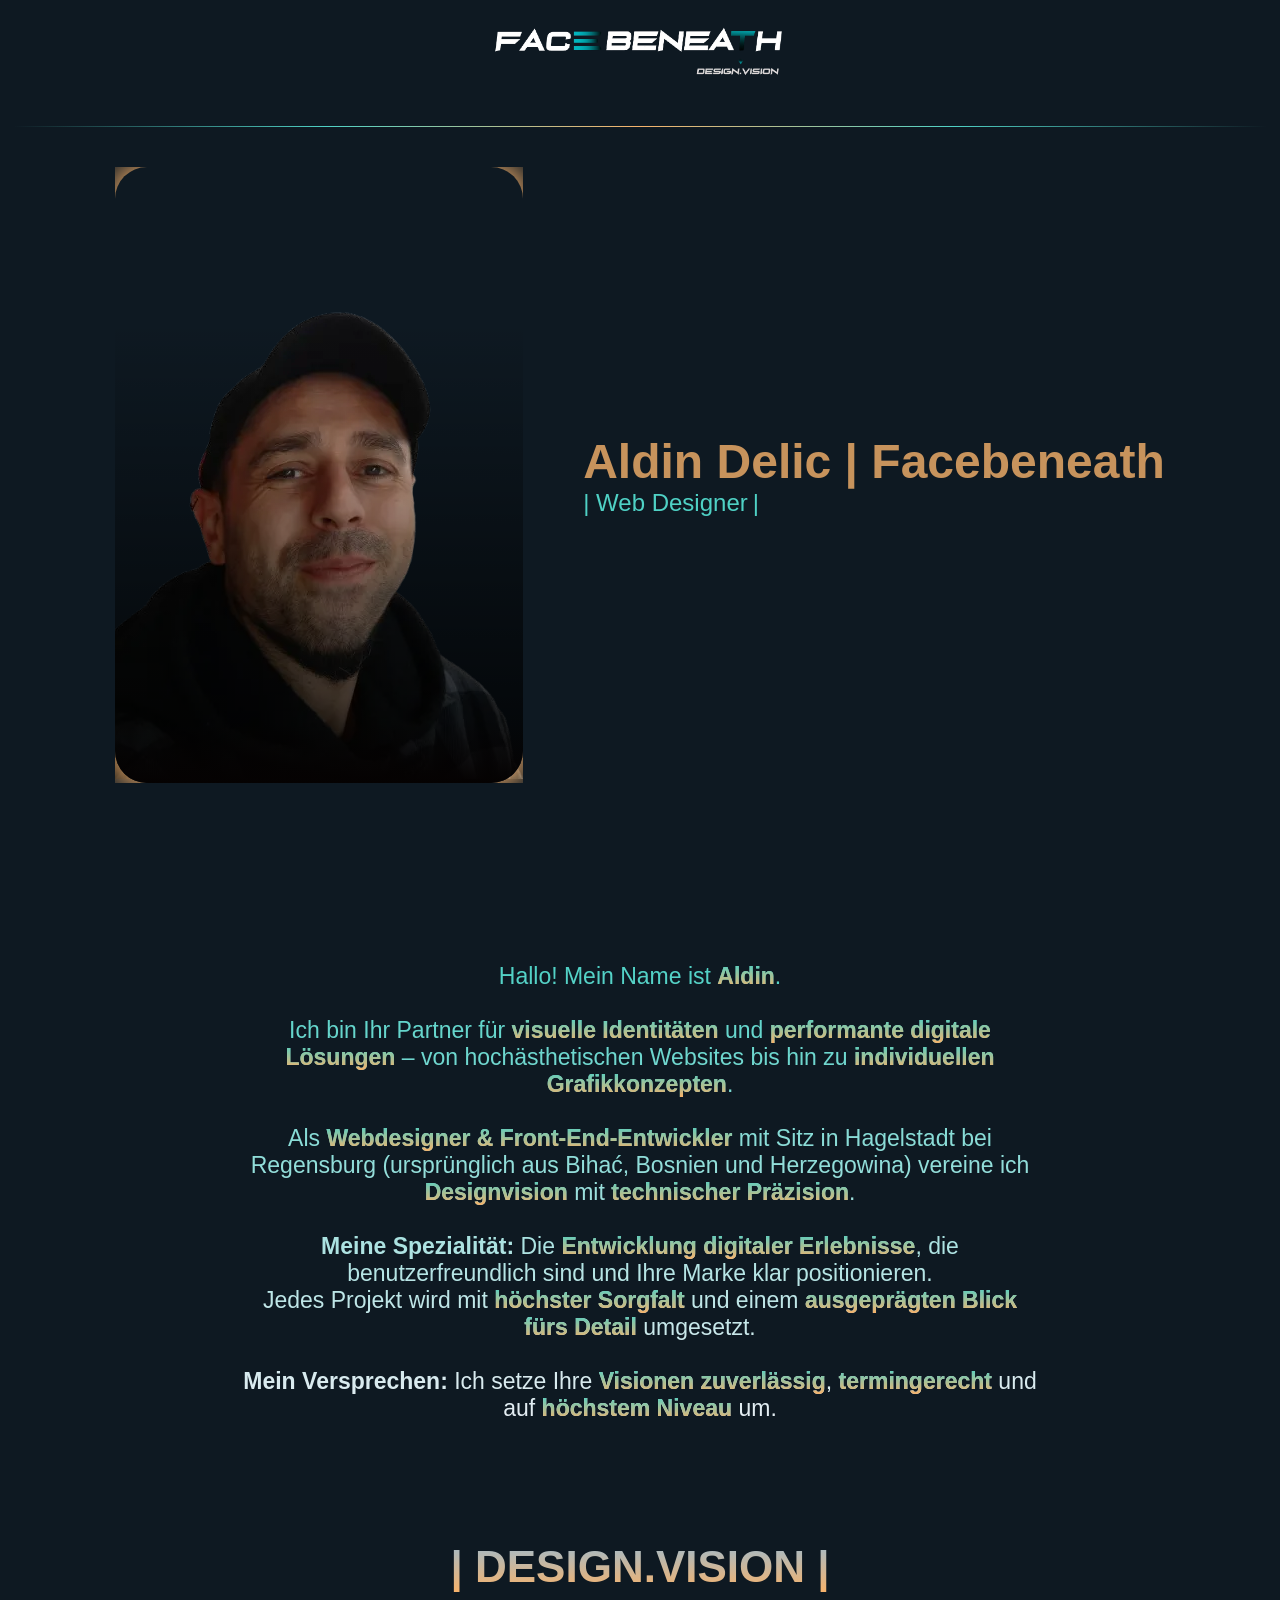
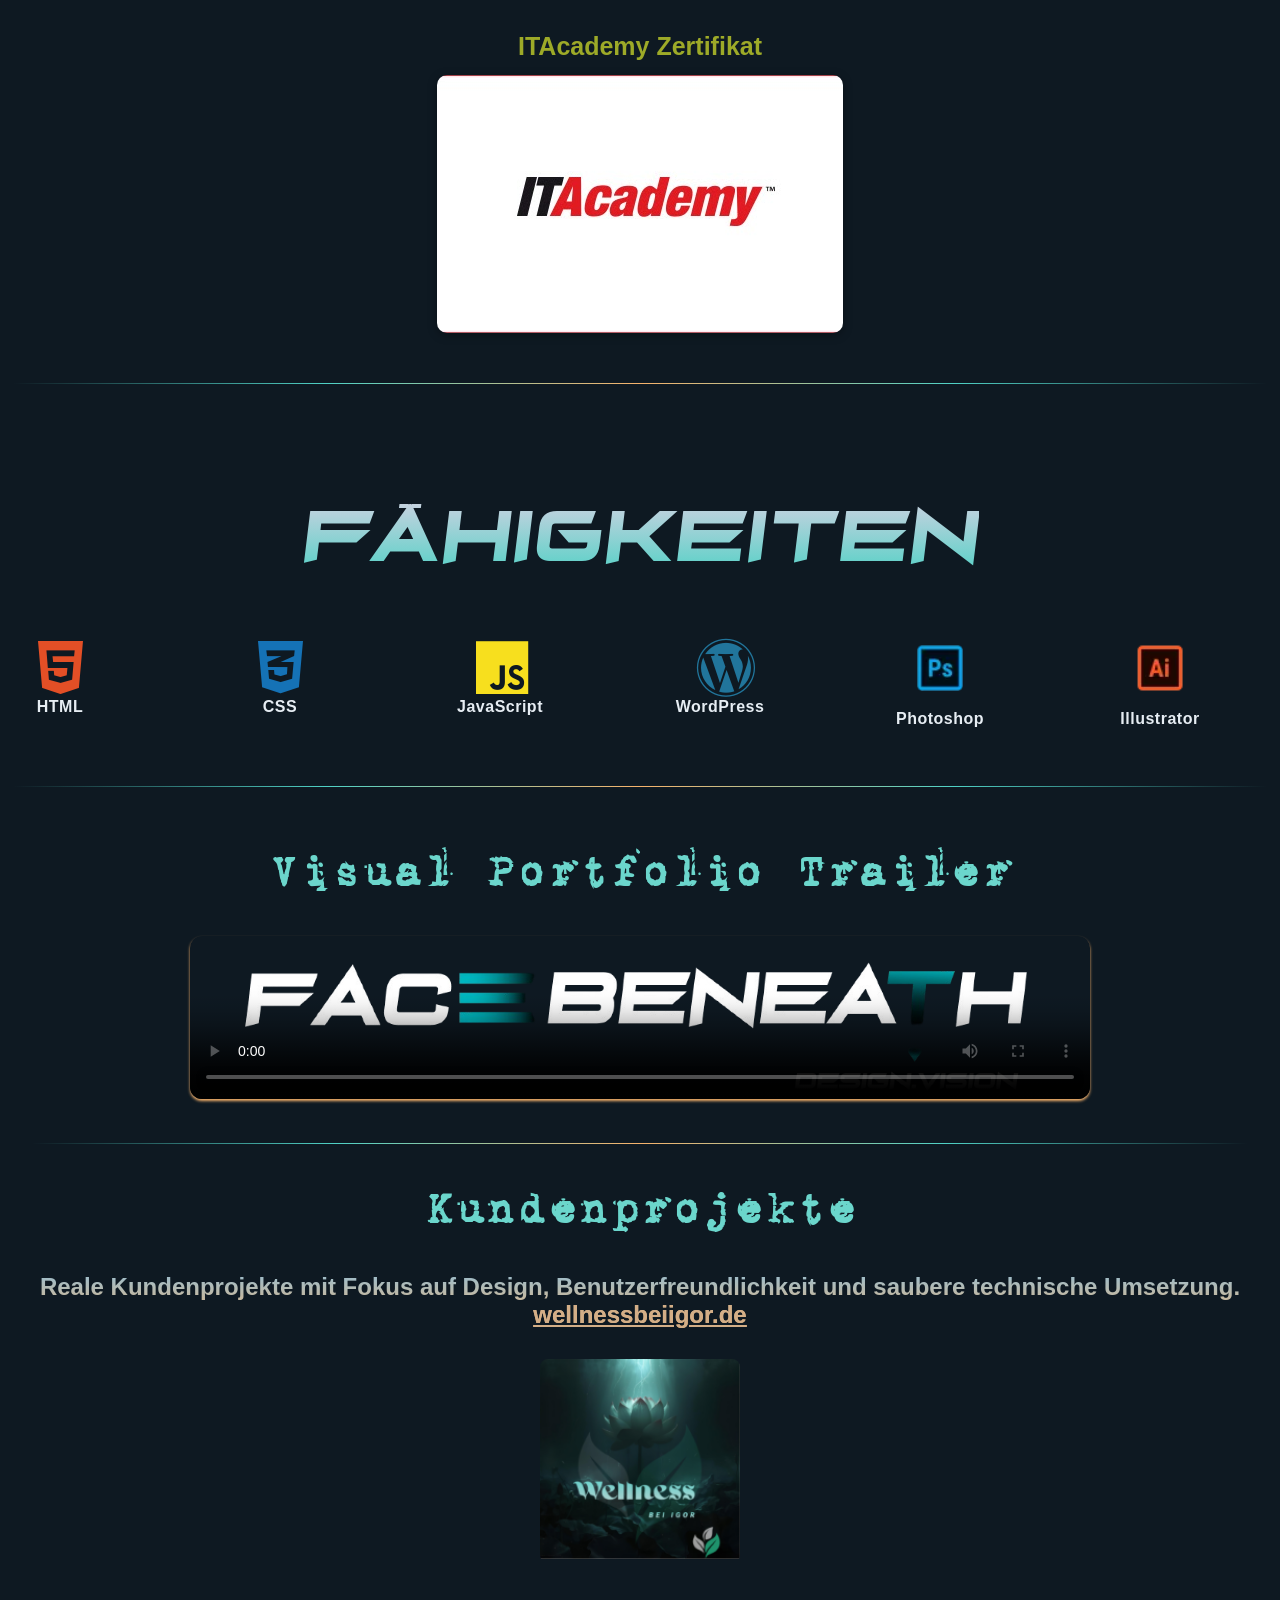
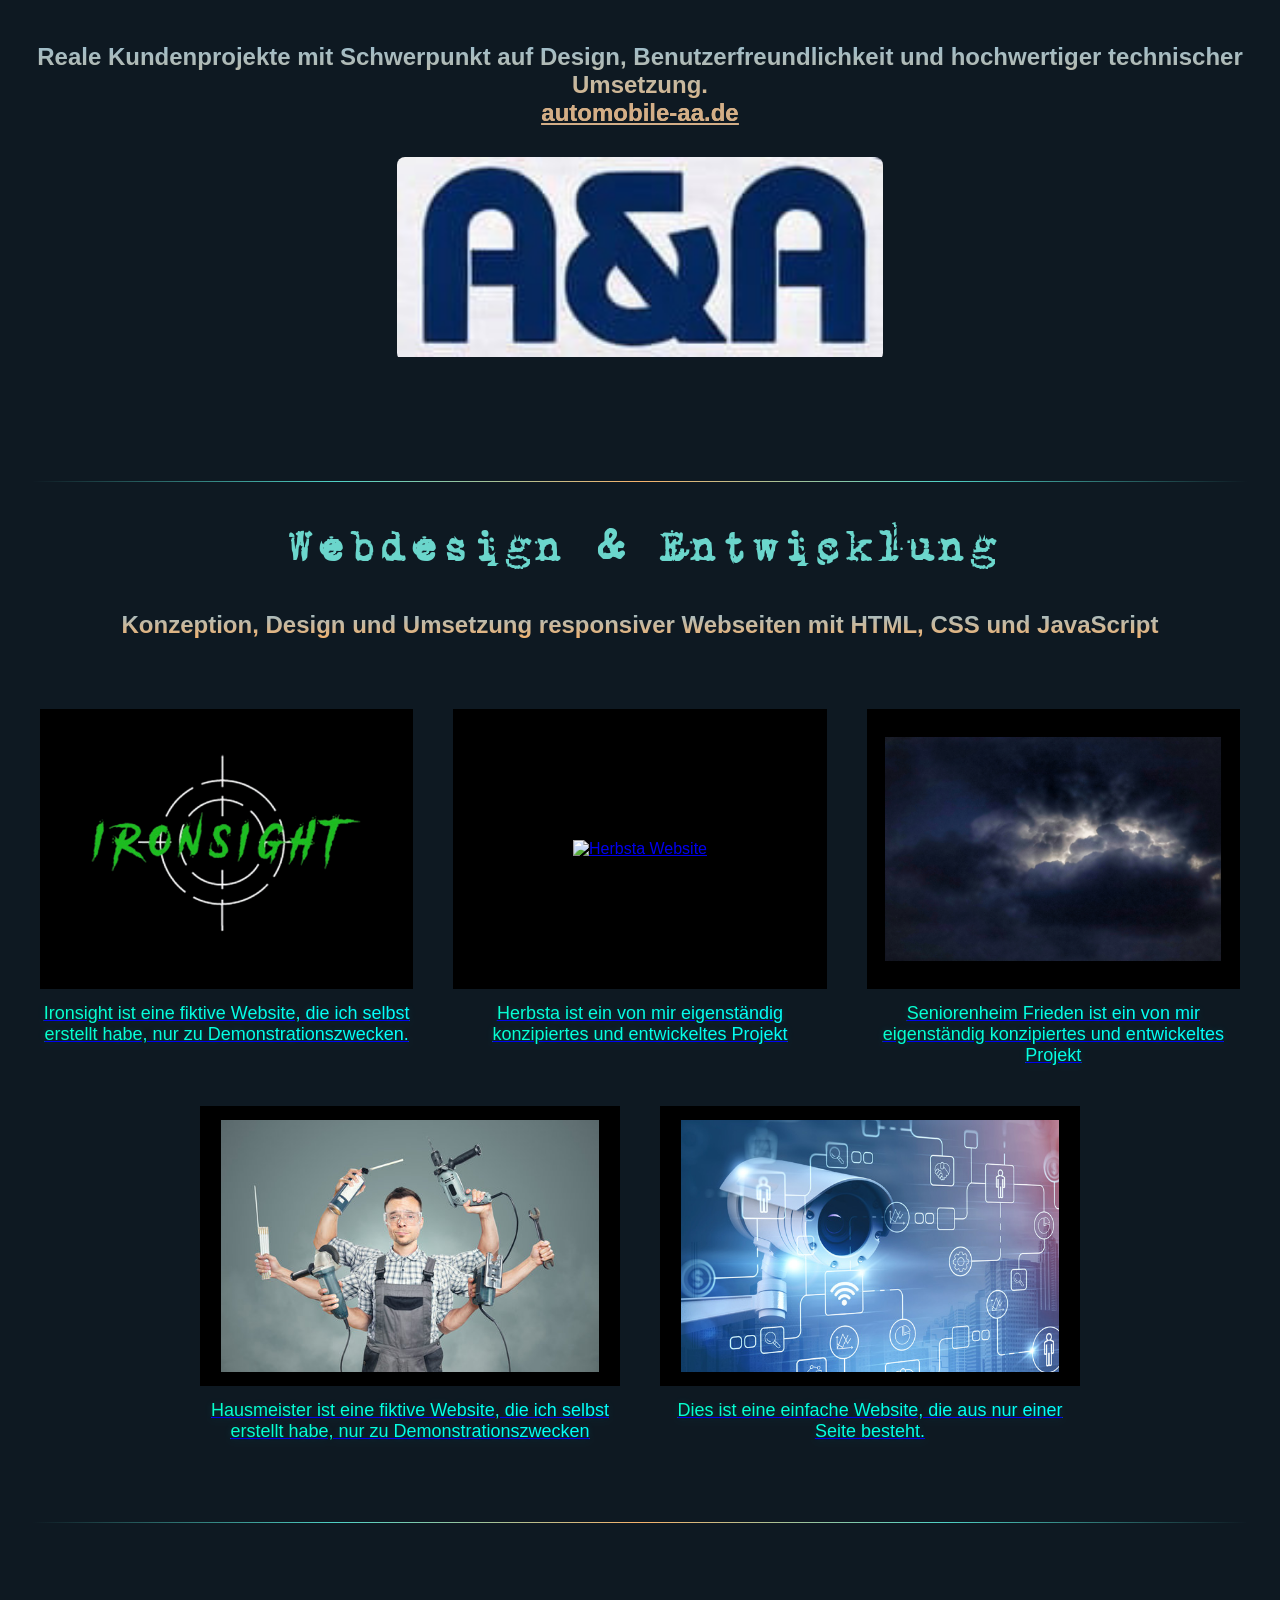
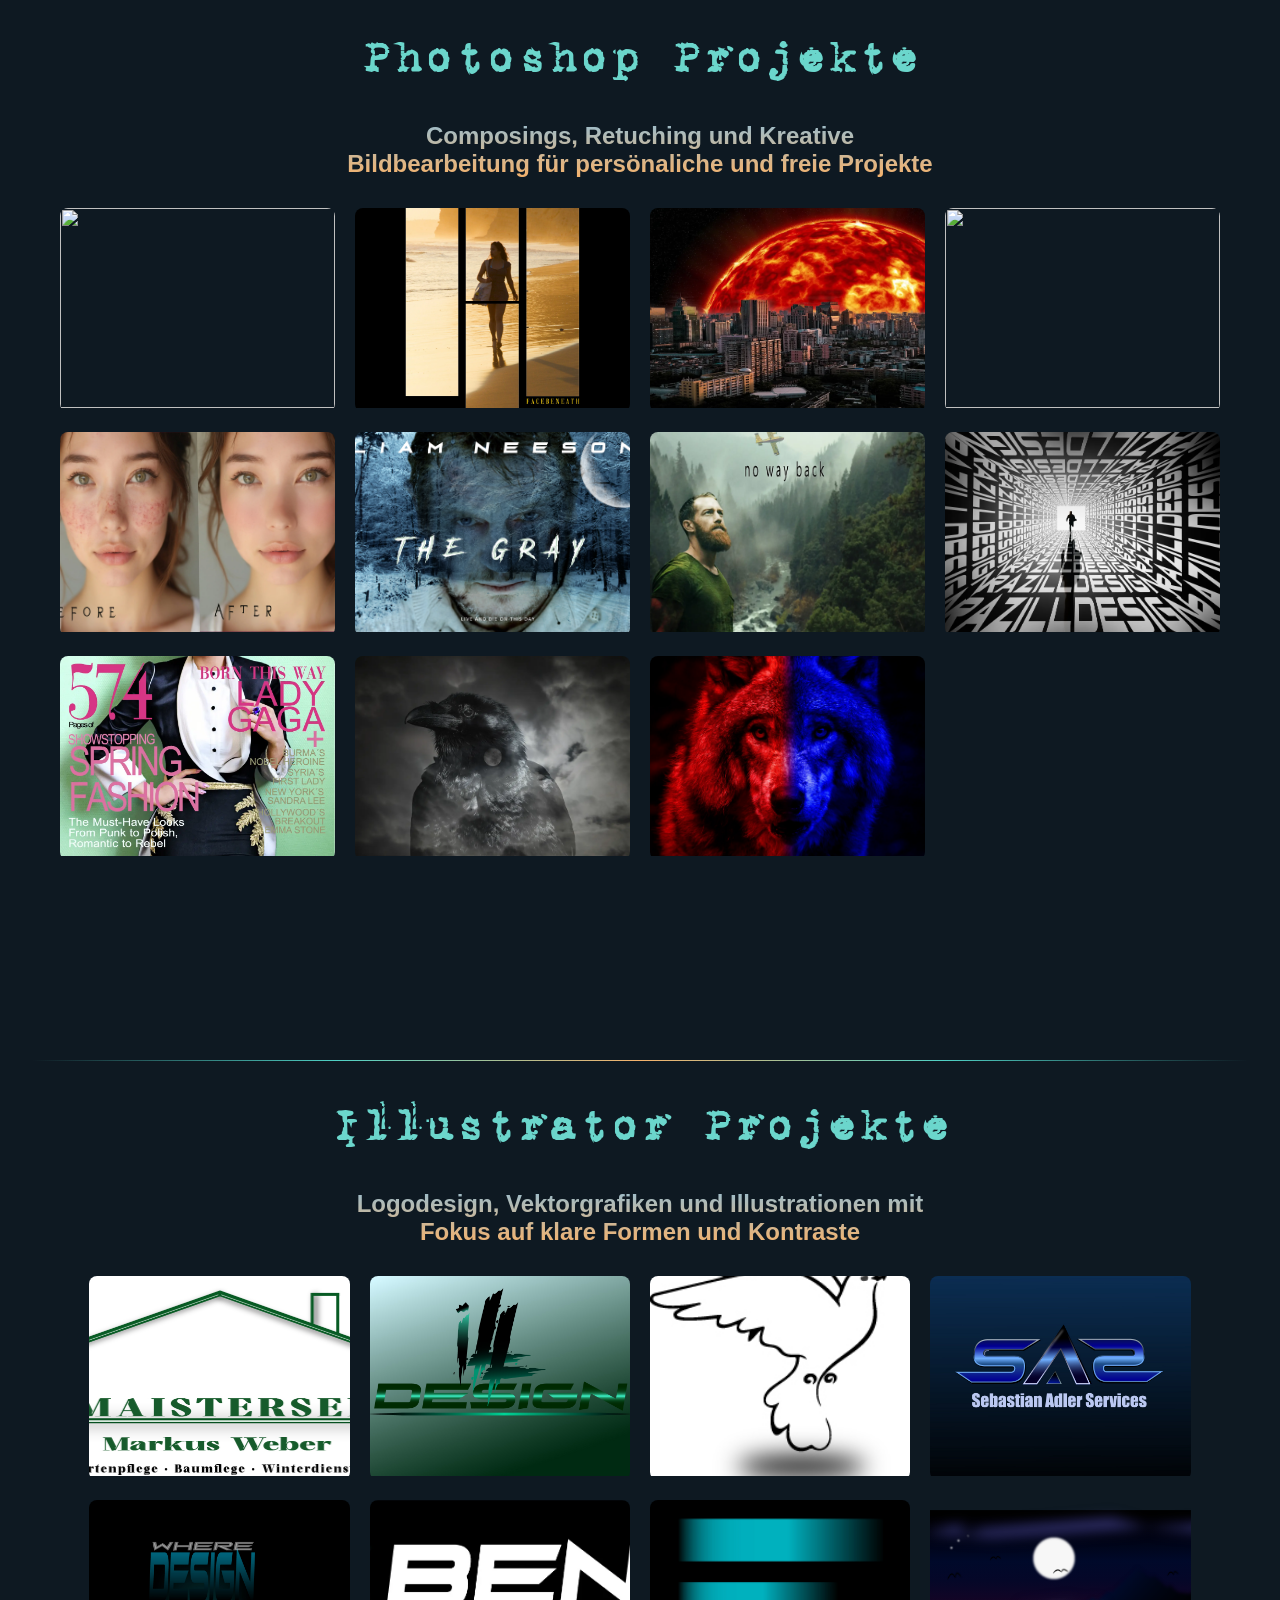
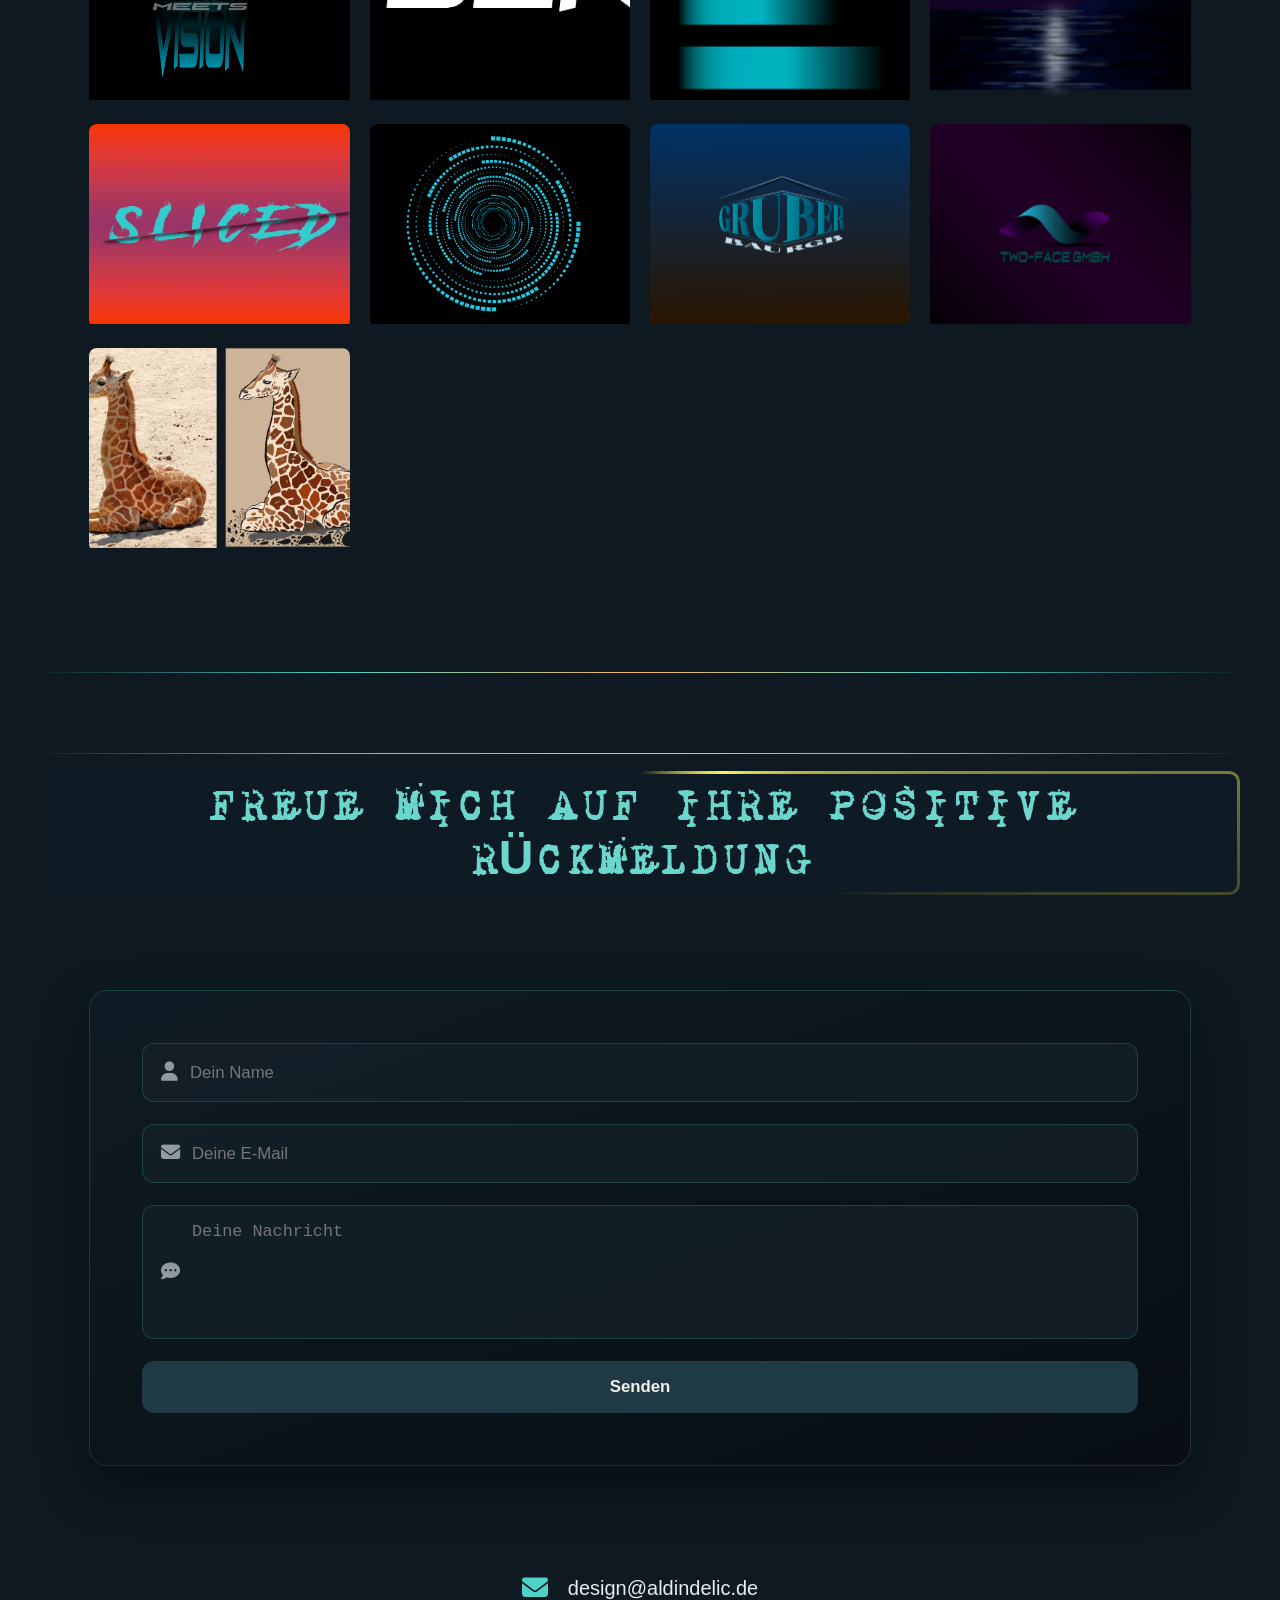
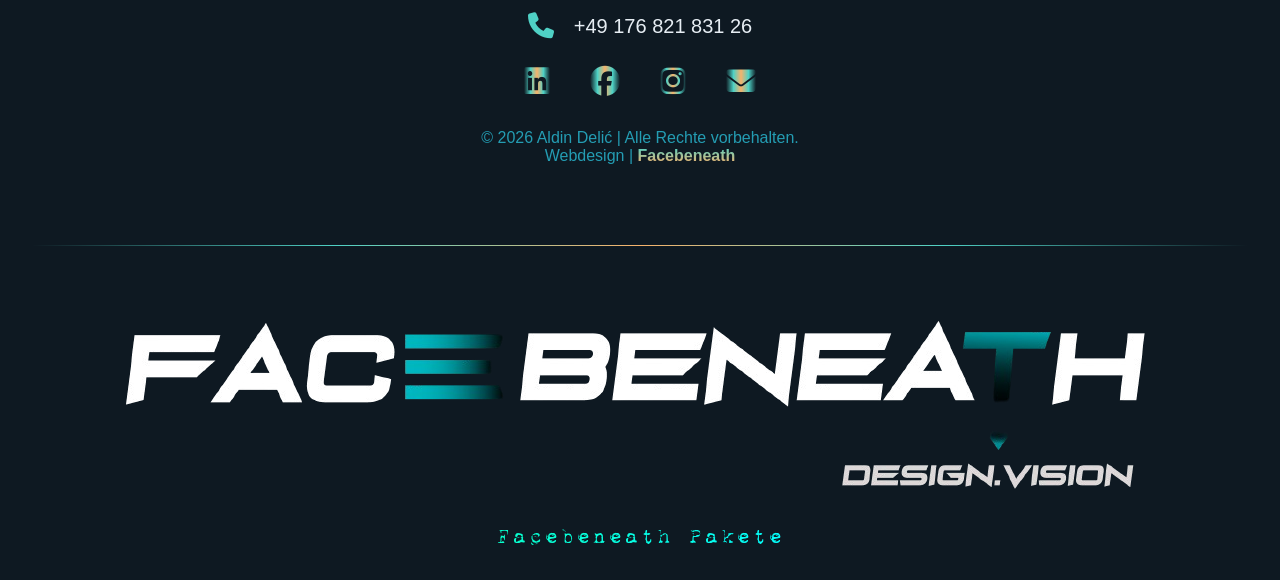
==== index.html @ 2507cfaa "portfolio" ====
<!DOCTYPE html>
<html lang="de">
  <head>
    <meta charset="UTF-8" />
    <meta name="viewport" content="width=device-width, initial-scale=1.0" />
    <meta
      name="google-site-verification"
      content="8zc1yrSeV-UdZU3podmmfbMLJCFAqATNV31sfmAvkgc"
    />
    <title>
      Aldin Delic | Facebeneath | Web Designer & Front-End Developer aus
      Regensburg
    </title>
    <meta
      name="description"
      content="Portfolio von Aldin Delic - Facebeneath – Webdesigner und Front-End-Entwickler aus Regensburg, spezialisiert auf modernes Webdesign, CSS, WordPress und responsive Layouts."
    />
    
    <meta property="og:type" content="website">
    <meta property="og:url" content="https://aldindelic.de/">
    <meta property="og:title" content="Aldin Delic | FaceBeneath">
    <meta property="og:description" content="Portfolio von Aldin Delic – Web Designer & Front-End Developer aus Regensburg.">
    <meta property="og:image" content="https://aldindelic.de/E.webp">
    <meta property="og:image:width" content="1200">
    <meta property="og:image:height" content="1200">
    <meta property="og:image:type" content="image/webp">

    <meta name="twitter:card" content="summary_large_image">
    <meta name="twitter:title" content="Aldin Delic | Facebeneath">
    <meta name="twitter:description" content="Web Designer & Front-End Developer aus Regensburg.">
    <meta name="twitter:image" content="https://aldindelic.de/E.webp"> 
    <meta name="keywords" content="Aldin Delic, Facebeneath, Web Designer, Front-End Developer, Regensburg, HTML, CSS, JavaScript, WordPress"/>
    <meta name="robots" content="index, follow" />
    <meta name="author" content="Aldin Delic (Facebeneath)" />

    <link rel="preconnect" href="https://fonts.googleapis.com" crossorigin />
    <link rel="preconnect" href="https://fonts.gstatic.com" crossorigin />

    <link
      href="https://fonts.googleapis.com/css2?family=Poppins:wght@400;600&display=swap"
      rel="stylesheet"
    />

    <link
      rel="preload"
      href="Decaydence.woff2"
      as="font"
      type="font/woff2"
      crossorigin
    />

    <link rel="canonical" href="https://aldindelic.de/" />
    
    <link rel="icon" href="/favicon.ico" sizes="any">
    <link rel="icon" type="image/png" sizes="512x512" href="/favicon-512.png" />
    <link rel="icon" type="image/png" sizes="96x96" href="icons/icon-96.png" />
    <link rel="apple-touch-icon" sizes="192x192" href="icons/icon-192.png" />
    <link rel="apple-touch-icon" sizes="512x512" href="icons/icon-512.png" />
    <link rel="manifest" href="/site.webmanifest" />
    <meta name="theme-color" content="#000000" />
    <meta
      name="apple-mobile-web-app-status-bar-style"
      content="black-translucent"
    />
   
<link rel="stylesheet" href="style.css?v=2.25">
<script src="script.js?v=2.25" defer></script>

    <link
      rel="stylesheet"
      href="https://cdnjs.cloudflare.com/ajax/libs/font-awesome/6.4.0/css/all.min.css"
      media="print"
      onload="this.media='all'"
    />

    <script
      async
      src="https://www.googletagmanager.com/gtag/js?id=G-1E2W5EBXMS"
    ></script>
    <script>
      window.dataLayer = window.dataLayer || [];
      function gtag() {
        dataLayer.push(arguments);
      }
      gtag("js", new Date());
      gtag("config", "G-1E2W5EBXMS", { anonymize_ip: true });
    </script>

    <script>
      if ("serviceWorker" in navigator) {
        window.addEventListener("load", () => {
          navigator.serviceWorker.register("service-worker.js");
        });
      }
    </script>

    <script type="application/ld+json">
{
  "@context": "https://schema.org",
  "@graph": [
    {
      "@type": "Person",
      "@id": "https://aldindelic.de/#aldin-delic",
      "name": "Aldin Delić",
      "jobTitle": "Web Designer & Front-End Developer",
      "url": "https://aldindelic.de",
      "image": "https://aldindelic.de/E.webp",
      "worksFor": {
        "@type": "Brand",
        "name": "Facebeneath",
        "url": "https://aldindelic.de"
      },
      "sameAs": [
        "https://github.com/facebeneath",
        "https://www.linkedin.com/in/aldin-delic-4a3582334/",
        "https://www.instagram.com/facebeneath/"
      ],
      "email": "mailto:design@aldindelic.de",
      "address": {
        "@type": "PostalAddress",
        "addressLocality": "Regensburg",
        "addressCountry": "DE"
      },
      "description": "Portfolio von Aldin Delic – Facebeneath - Webdesigner und Front-End-Entwickler aus Regensburg, spezialisiert auf modernes Webdesign, HTML, CSS, WordPress und responsive Layouts."
    },
    {
      "@type": "Brand",
      "@id": "https://aldindelic.de/#facebeneath",
      "name": "Facebeneath",
      "logo": "https://aldindelic.de/facebeneath.webp",
      "url": "https://aldindelic.de"
    },
    {
      "@type": "WebSite",
      "url": "https://aldindelic.de/",
      "name": "Aldin Delic Portfolio",
      "publisher": {
        "@type": "Person",
        "name": "Aldin Delić"
      },
      "potentialAction": {
        "@type": "SearchAction",
        "target": "https://aldindelic.de/?s={search_term_string}",
        "query-input": "required name=search_term_string"
      }
    },
    {
      "@type": "VideoObject",
      "name": "Facebeneath – Portfolio Trailer",
      "description": "Facebeneath ist ein Portfolio-Trailer von Aldin Delic, erstellt in DaVinci Resolve. Der Trailer repräsentiert visuell seine Arbeit, Ästhetik und seinen Stil als Webdesigner und Front-End-Entwickler.",
      "thumbnailUrl": "https://aldindelic.de/facebeneath.webp",
      "uploadDate": "2024-12-01",
      "contentUrl": "https://aldindelic.de/facebeneath.mp4",
      "embedUrl": "https://aldindelic.de/davinci.html",
      "publisher": {
        "@type": "Person",
        "name": "Aldin Delić"
      },
      "creator": {
        "@type": "Person",
        "name": "Aldin Delić"
      },
      "mainEntityOfPage": {
        "@type": "WebPage",
        "@id": "https://aldindelic.de/davinci.html"
      },
      "keywords": [
        "Facebeneath",
        "Aldin Delić",
        "Portfolio Trailer",
        "DaVinci Resolve",
        "Web Designer Portfolio",
        "Frontend Developer Portfolio",
        "Regensburg Webdesigner"
      ]
    }
  ]
}
</script>
    
  </head>
  
  <body>
    <main>

   <nav class="main-nav">
  <a href="https://facebeneath.com" target="_blank" rel="noopener noreferrer" class="nav-container">
    <img src="logo.png" alt="Facebeneath">
    
  </a>
</nav>


      <div class="full-line"></div>
  


      <div class="header">
        <div class="profile-image">
          <img src="AD.webp" alt="Aldin Delic" />
        </div>
        <div class="intro">
          <h1>Aldin Delic | Facebeneath</h1>
          <div class="typing">
            <span id="typeWriter"></span><span class="cursor">|</span>
          </div>
        </div>
      </div>

      <p>
  Hallo! Mein Name ist <mark>Aldin</mark>.<br /><br />

  Ich bin Ihr Partner für <mark>visuelle Identitäten</mark> und
  <mark>performante digitale Lösungen</mark> – von hochästhetischen
  Websites bis hin zu <mark>individuellen Grafikkonzepten</mark>.<br /><br />

  Als <mark>Webdesigner & Front-End-Entwickler</mark> mit Sitz in
  Hagelstadt bei Regensburg (ursprünglich aus Bihać, Bosnien und
  Herzegowina) vereine ich <mark>Designvision</mark> mit
  <mark>technischer Präzision</mark>.<br /><br />

  <strong>Meine Spezialität:</strong>
  Die <mark>Entwicklung digitaler Erlebnisse</mark>, die benutzerfreundlich
  sind und Ihre Marke klar positionieren.<br />
  Jedes Projekt wird mit <mark>höchster Sorgfalt</mark> und einem
  <mark>ausgeprägten Blick fürs Detail</mark> umgesetzt.<br /><br />

  <strong>Mein Versprechen:</strong>
  Ich setze Ihre <mark>Visionen zuverlässig</mark>,
  <mark>termingerecht</mark> und auf
  <mark>höchstem Niveau</mark> um.
</p>

<h4 class="design-vision">| DESIGN.VISION |</h4>

      <div class="cert-section">
        <h3>ITAcademy Zertifikat</h3>
        <img src="ita.jpg" alt="ITAcademy Zertifikat" class="cert-thumbnail" onclick="openCert()" />
      </div>

<div id="certModal" class="modal">
  <span class="close" onclick="closeCert()">&times;</span>
  <img src="zertifikat.webp" alt="Certifikat">
</div>

      <div class="full-line"></div>

    <div class="skills">FÄHIGKEITEN</div>

    

<div class="tech-icons-wrapper">
  <div class="tech-icons">
    <div class="tech-icon">
      <i class="fab fa-html5"></i>
      <span>HTML</span>
    </div>

    <div class="tech-icon">
      <i class="fab fa-css3-alt"></i>
      <span>CSS</span>
    </div>

    <div class="tech-icon">
      <i class="fab fa-js"></i>
      <span>JavaScript</span>
    </div>

    <div class="tech-icon">
      <i class="fab fa-wordpress"></i>
      <span>WordPress</span>
    </div>

    <div class="tech-icon">
      <img src="photoshop.webp" class="adobe-icon">
      <span>Photoshop</span>
    </div>

    <div class="tech-icon">
      <img src="illustrator.webp" class="adobe-icon">
      <span>Illustrator</span>
    </div>

    <div class="tech-icon">
      <img src="DaVinci_Resolve_17_logo.svg.png" class="adobe-icon">
      <span>DaVinci Resolve</span>

      
    </div>
  </div>
</div>

<div class="full-line"></div>

    </main>

        <section class="portfolio-category-video" data-category="video">
        <h1>Visual Portfolio Trailer</h1>
        
        <div class="grid">
  <div class="portfolio-item-video">
    <video controls width="100%" poster="logo.png">
      <source src="facebeneath.mp4" type="video/mp4" />
    </video>
  </div>
</div>
<div class="full-line"></div>

<section class="portfolio-category" data-category="klijent">
  <h1>Kundenprojekte</h1>
  <h2>
    Reale Kundenprojekte mit Fokus auf Design, Benutzerfreundlichkeit und saubere technische Umsetzung.
    <br>
    <a href="https://wellnessbeiigor.de" target="_blank" class="kunden-link">
      wellnessbeiigor.de
    </a>
  </h2>

  <div class="grid">
    <div class="portfolio-item">
      <a href="https://wellnessbeiigor.de" target="_blank">
        <img src="w.png" alt="Wellness bei Igor Website" />
      </a>
    </div>
  </div>
</section>
<section class="portfolio-category" data-category="klijent">
  
  <h2>
    Reale Kundenprojekte mit Schwerpunkt auf Design, Benutzerfreundlichkeit und hochwertiger technischer Umsetzung.
    <br>
    <a href="https://automobile-aa.de" target="_blank" class="kunden-link">
      automobile-aa.de
    </a>
  </h2>

  <div class="grid">
    <div class="portfolio-item">
      <a href="https://automobile-aa.de" target="_blank">
        <img src="aa.jpg" alt="Automobile AA Website" />
      </a>
    </div>
  </div>
</section>

      <div class="full-line"></div>
    
  <section class="portfolio-category" data-category="web">
  <h1>Webdesign & Entwicklung</h1>
  <h2>Konzeption, Design und Umsetzung responsiver Webseiten mit HTML, CSS und JavaScript</h2>

  <div class="all-projects">

    <a href="https://aldindelic.de/ironsight/" target="_blank" class="project-gallery">
  <div class="project-item">
    <div class="img-wrapper">
      <img src="logoIron-removebg-preview.png" alt="Ironsight Paintball Demo" />
    </div>
    <p>
      Ironsight ist eine fiktive Website, die ich selbst erstellt habe, nur zu Demonstrationszwecken. 
    
    </p>
  </div>
</a>
  
  <a href="https://aldindelic.de/herbsta/" target="_blank" class="project-gallery">
    <div class="project-item">
      <div class="img-wrapper">
        <img src="leaf4.png" alt="Herbsta Website" />
      </div>
      <p>Herbsta ist ein von mir eigenständig konzipiertes und entwickeltes Projekt</p>
    </div>
  </a>

  
  <a href="https://aldindelic.de/seniorenheim/" target="_blank" class="project-gallery">
    <div class="project-item">
      <div class="img-wrapper">
        <img src="cloud.jpg" alt="Frieden Seniorenheim Website" />
      </div>
      <p>Seniorenheim Frieden ist ein von mir eigenständig konzipiertes und entwickeltes Projekt</p>
    </div>
  </a>

  <a href="https://aldindelic.de/hausmeister/" target="_blank" class="project-gallery">
    <div class="project-item">
      <div class="img-wrapper">
        <img src="mmm.jpg" alt="Hausmeister Service Website" />
      </div>
      <p>Hausmeister ist eine fiktive Website, die ich selbst erstellt habe, nur zu Demonstrationszwecken</p>
    </div>
  </a>

  <a href="https://aldindelic.de/videoüberwachung/" target="_blank" class="project-gallery">
    <div class="project-item">
      <div class="img-wrapper">
        <img src="1.jpg" alt="Video und Surveillance Website" />
      </div>
      <p>Dies ist eine einfache Website, die aus nur einer Seite besteht.</p>
    </div>
  </a>
</div>

<div class="full-line"></div>

    <div class="portfolio">
      <div class="filter-buttons">
       </div>

       <button id="backToTop" aria-label="Back to top">↑</button>

      
      <section class="portfolio-category" data-category="photoshop">
        <h1>Photoshop Projekte</h1>
        <h2>Composings, Retuching und Kreative<br>
        Bildbearbeitung für persönaliche und freie Projekte</h2>
        
   <div class="grid">
         <div class="portfolio-item"><img src="mockup.jpg" loading="lazy" /></div>
          <div class="portfolio-item"><img src="Beach.webp" loading="lazy" /></div>
          <div class="portfolio-item"><img src="Burning-Sun.webp" loading="lazy" /></div>
          <div class="portfolio-item"><img src="Poster.webp" loading="lazy" /></div>
          <div class="portfolio-item"><img src="retouch.webp" loading="lazy" /></div>
          <div class="portfolio-item"><img src="redesign-poster.webp" loading="lazy" /></div>
          <div class="portfolio-item"><img src="TheLost.webp" loading="lazy" /></div>
          <div class="portfolio-item"><img src="Typography.webp" loading="lazy" /></div>
          <div class="portfolio-item"><img src="Gagaa.webp" loading="lazy" /></div>
          <div class="portfolio-item"><img src="crow.webp" loading="lazy" /></div>
          <div class="portfolio-item"><img src="wolf.webp" loading="lazy" /></div>
        </div>
      </section>

<div id="imageModal" class="modal">
  <span class="close">&times;</span>

  <button class="nav prev">&#10094;</button>
  <img id="modalImg" loading="lazy" />
  <button class="nav next">&#10095;</button>

  
  <button id="showDescBtn">Beschreibung anzeigen</button>

 
  <div id="modalDescription" class="modal-description">
    <p id="descText"></p>
    <button id="closeDescBtn">Beschreibung schließen</button>
  </div>
</div>
      </section>
<div class="full-line"></div>
     
      <section class="portfolio-category" data-category="ilustrator">
        <h1>Illustrator Projekte</h1>
        <h2>Logodesign, Vektorgrafiken und Illustrationen mit<br>
        Fokus auf klare Formen und Kontraste</h2>
        
        <div class="grid">
          <div class="portfolio-item"><img src="weber.jpg" loading="lazy" /></div>
          <div class="portfolio-item"><img src="ill.jpg" loading="lazy" /></div>
          <div class="portfolio-item"><img src="bird.jpg" loading="lazy" /></div>
          <div class="portfolio-item"><img src="sebastianADLER.jpg" loading="lazy" /></div>
          <div class="portfolio-item"><img src="wheredesign.jpg" loading="lazy" /></div>
          <div class="portfolio-item"><img src="facebeneath.webp" loading="lazy" /></div>
          <div class="portfolio-item"><img src="E.webp" loading="lazy" /></div>
          <div class="portfolio-item"><img src="moon.svg" loading="lazy" /></div>
          <div class="portfolio-item"><img src="Sliced.webp" loading="lazy" /></div>
          <div class="portfolio-item"><img src="Spiral.svg" loading="lazy" /></div>
          <div class="portfolio-item"><img src="gruber.png" loading="lazy" /></div>
          <div class="portfolio-item"><img src="two-face.webp" loading="lazy" /></div>
          <div class="portfolio-item">
            <img src="w1739245627_Baby_G_64646.webp" loading="lazy" />
          </div>
        </div>
      </section>
<div class="full-line"></div>
           
    
  
<div class="full-line"></div>

    <div id="imageModal" class="modal">
  <span class="close">&times;</span>

  <button class="nav prev">&#10094;</button>
  <img id="modalImg" loading="lazy" />
  <button class="nav next">&#10095;</button>
</div>

    <div class="section-container">
  <h1 class="section-title electric-animated">
    FREUE MICH AUF IHRE POSITIVE RÜCKMELDUNG
  </h1>
</div>

   <section id="contact">
  <form id="contactForm" action="https://formspree.io/f/xeolvzgd" method="POST">
    <div class="input-group">
      <label for="name"><i class="fa-solid fa-user"></i></label>
      <input type="text" id="name" name="name" placeholder="Dein Name" required />
    </div>

    <div class="input-group">
      <label for="email"><i class="fa-solid fa-envelope"></i></label>
      <input type="email" id="email" name="email" placeholder="Deine E-Mail" required />
    </div>

    <div class="input-group">
      <label for="message"><i class="fa-solid fa-comment-dots"></i></label>
      <textarea id="message" name="message" placeholder="Deine Nachricht" required></textarea>
    </div>

    <button type="submit">Senden</button>
  </form>
</section>

<div class="contact-info">
  <p>
    <i class="fas fa-envelope"></i>
    <a href="mailto:design@aldindelic.de">design@aldindelic.de</a>
  </p>
  <p>
    <i class="fas fa-phone"></i>
    <a href="tel:+4917682183126">+49 176 821 831 26</a>
  </p>
</div>


     
    <footer>
  
  <div class="socials">
    <a href="https://www.linkedin.com/in/aldin-delic-4a3582334/" target="_blank"><i class="fab fa-linkedin"></i></a>
    <a href="https://www.facebook.com/ImunNAlimun" target="_blank">
  <i class="fab fa-facebook"></i>
</a>
<a href="https://www.instagram.com/facebeneath/?next=%2Ffacebeneath%2F%3Figsh%3DN3dvdGRON21wNWIr%252F" target="_blank"><i class="fab fa-instagram"></i></a>
    <a href="mailto:design@aldindelic.de"><i class="fas fa-envelope"></i></a>

  </div>

  

   <footer>  
  <p1>&copy; 2026 Aldin Delić | Alle Rechte vorbehalten.<br>Webdesign | <mark><a href="https://facebeneath.com" target="_blank" rel="noopener noreferrer">Facebeneath</a></mark></p1>
  
</footer>  

</footer>
<div class="full-line"></div>

<nav class="bottom-nav">
  <ul>
    <li>
      <a href="https://facebeneath.com" target="_blank" rel="noopener noreferrer">
        
         <img src="logo.png" alt="Facebeneath">
      </a>
    </li>
  </ul>
</nav>

<div class="nav-note">
   <span class="nav-link">Facebeneath Pakete</span>
</div>

  </body>
</html>
---- style.css ----
* {
  margin: 0;
  padding: 0;
  box-sizing: border-box;
}

body {
  font-family: "Segoe UI", Tahoma, Geneva, Verdana, sans-serif;
  background-color: #0e1922;
  min-height: 100vh;
  display: flex;
  flex-direction: column;
}

@font-face {
  font-family: "1942.ttf";
  src: url("1942.ttf") format("truetype");
}

.main-nav {
  display: flex;
  justify-content: center;
  margin-top: 10px;
}

.nav-container {
  display: flex;
  flex-direction: column;
  align-items: center;
  text-decoration: none;
}

.nav-container img {
  height: 40px;
}

.nav-link {
  font-family: "1942.ttf", sans-serif;
  font-size: 23px;
  color: rgb(148, 125, 21);
  margin-top: 5px;
  letter-spacing: 1px;
}

.nav-link:hover {
  opacity: 0.7;
}
.nav-note {
  margin-top: 10px;
  text-align: center;
  font-size: 25px;
  font-weight: 400;
  background: linear-gradient(90deg, rgb(8, 255, 201), rgb(4, 255, 255));
  -webkit-background-clip: text;
  background-clip: text;
  -webkit-text-fill-color: transparent;
  letter-spacing: 0.3px;
}

.nav-note {
  opacity: 0;
  transform: translateY(-4px);
  animation: fadeNote 0.6s ease forwards;
  animation-delay: 0.2s;
}

@keyframes fadeNote {
  to {
    opacity: 1;
    transform: translateY(0);
  }
}

.main-nav img {
  height: 60px;
}

.main-nav ul {
  list-style: none;
  margin: 0;
  padding: 0;
  display: flex;
}

.main-nav a {
  text-decoration: none;
  font-size: 23px;
  font-weight: 500;
  color: #c2dadb;
  padding: 8px 14px;
  border-radius: 10px;
  transition: all 0.25s ease;
  position: relative;
}

.main-nav a::after {
  content: "";
  position: absolute;
  left: 12px;
  right: 12px;
  bottom: 6px;
  height: 2px;
  background: transparent;
  transition: background 0.25s ease;
}

.main-nav a:hover::after {
  background: rgba(2, 6, 23, 0.35);
}
.tech-icons-wrapper {
  width: 100%;
  overflow: hidden;
}

.tech-icons {
  display: flex;
  gap: 100px;
  animation: moveLeft 20s linear infinite;
}

@keyframes moveLeft {
  0% {
    transform: translateX(100%);
  }
  100% {
    transform: translateX(-100%);
  }
}

.tech-icon {
  display: flex;
  flex-direction: column;
  align-items: center;
  min-width: 120px;
}

.tech-icon i,
.adobe-icon {
  font-size: 48px;
  width: 48px;
  height: 48px;
}

.tech-icon {
  display: flex;
  flex-direction: column;
  align-items: center;
  text-align: center;
}

.tech-icon i {
  font-size: 60px;
  color: #4fd1c5;
  margin-bottom: 12px;
}

.adobe-icon {
  width: 60px;
  height: auto;
  margin-bottom: 12px;
}

.tech-icon span {
  font-size: 16px;
  font-weight: 600;
  letter-spacing: 0.5px;
  color: #e6edf3;
}
.tech-icon .fa-html5 {
  color: #e34f26;
}

.tech-icon .fa-css3-alt {
  color: #1572b6;
}

.tech-icon .fa-js {
  color: #f7df1e;
}

.tech-icon .fa-wordpress {
  color: #21759b;
}

.tech-icon .adobe-icon {
  filter: none;
}

.skills {
  font-family: "1942", sans-serif;
  font-size: 64px;
  text-align: center;
  margin: 80px auto 60px;
  background: -webkit-linear-gradient(rgb(196, 210, 223), rgb(79, 209, 197));
  -webkit-background-clip: text;
  background-clip: text;
  -webkit-text-fill-color: transparent;
  letter-spacing: 2px;
}
@media (max-width: 768px) {
  .skills {
    font-size: 42px;
  }
}

@media (max-width: 480px) {
  .skills {
    font-size: 32px;
  }
}

@media (max-width: 480px) {
  .tech-icons {
    display: grid;
    grid-template-columns: repeat(4, 1fr);
    gap: 20px;
    max-width: 100%;
    margin: 40px auto;
    padding: 0 10px;
  }

  .tech-icon i {
    font-size: 48px;
  }

  .adobe-icon {
    width: 48px;
    height: auto;
  }

  .tech-icon span {
    font-size: 14px;
  }
}

#typeWriter::after {
  content: "";
  margin-left: 5px;
  animation: blink 1s infinite;
}

@keyframes blink {
  0%,
  50%,
  100% {
    opacity: 1;
  }
  25%,
  75% {
    opacity: 0;
  }
}

.cert-btn {
  padding: 14px 28px;
  background-color: #4fd1c5;
  color: #061318;
  font-size: 17px;
  border: none;
  border-radius: 10px;
  cursor: pointer;
  font-weight: 600;
  transition:
    transform 0.2s ease,
    background-color 0.2s ease;
  box-shadow: 0 2px 2px rgb(246, 178, 107);
}

@media (hover: hover) {
  .cert-btn:hover {
    transform: translateY(-3px);
    background-color: #38b2ac;
  }
}

@media (max-width: 768px) {
  .cert-btn {
    padding: 12px 22px;
    font-size: 16px;
    width: 100%;
    max-width: 320px;
  }
}

@media (max-width: 480px) {
  .cert-btn {
    padding: 12px 18px;
    font-size: 15px;
    width: 100%;
    border-radius: 8px;
  }
}

@media (max-width: 360px) {
  .cert-btn {
    padding: 10px 16px;
    font-size: 14px;
  }
}

.cert-btn:hover {
  background-color: #3fb8ab;
  transform: scale(1.05);
}

.cert-section {
  text-align: center;
  margin: 20px 0 10px;
}

.cert-section h3 {
  color: #9daa28;
  margin-bottom: 14px;
  font-size: 25px;
}

.cert-thumbnail {
  width: min(100%, 420px);
  height: auto;
  display: block;
  margin: 0 auto;
  border-radius: 10px;
  cursor: pointer;
  transition: transform 0.2s ease;
  box-shadow: 0 2px 10px rgba(0, 0, 0, 0.35);
}

.cert-thumbnail:hover {
  transform: scale(1.02);
}

.modal {
  display: none;
  position: fixed;
  inset: 0;
  background: rgba(0, 0, 0, 0.85);
  display: flex;
  justify-content: center;
  align-items: center;
  padding: 20px;
  z-index: 1000;
}

.modal img {
  max-width: 100%;
  max-height: 90vh;
  border-radius: 12px;
}

.close {
  position: absolute;
  top: 20px;
  right: 30px;
  font-size: 40px;
  color: #fff;
  cursor: pointer;
}

@media (max-width: 480px) {
  .cert-thumbnail {
    width: calc(100% - 32px);
    max-width: 340px;
  }

  .cert-btn {
    width: 100%;
    font-size: 8px;
    padding: 7px;
  }

  .close {
    font-size: 32px;
    top: 15px;
    right: 15px;
  }

  .modal img {
    max-height: 80vh;
  }
}

@media (max-width: 768px) {
  .modal img {
    max-height: 85vh;
  }
}

logo {
  display: block;
  text-align: center;
  margin: 20px 0;
}

logo img {
  width: 800px;
  height: auto;
  transition: transform 0.3s;
}

logo img:hover {
  transform: scale(1.1);
}

.full-line {
  width: 98%;
  height: 1px;
  background: linear-gradient(
    to right,
    transparent,
    rgb(79, 209, 197),
    rgb(246, 178, 107),
    rgb(79, 209, 197),
    transparent
  );
  margin: 40px auto;
}

main {
  flex: 1;
  display: flex;
  flex-direction: column;
  align-items: center;
  width: 100%;
}

main p {
  background: linear-gradient(to bottom, rgb(79, 209, 197), rgb(230, 237, 243));
  -webkit-background-clip: text;
  -webkit-text-fill-color: transparent;
  background-clip: text;
  width: 800px;
  text-align: center;
  font-size: 23px;
  margin: 100px auto;
}

mark {
  background: linear-gradient(to bottom, #4fd1c5, #f6b26b);
  -webkit-background-clip: text;
  -webkit-text-fill-color: transparent;
  background-clip: text;
  font-weight: 700;
}

.header {
  display: flex;
  align-items: center;
  gap: 60px;
  max-width: 1200px;
  margin: 0 auto 80px;
}

.profile-image {
  position: relative;
  overflow: hidden;
}

.profile-image::after {
  content: "";
  position: absolute;
  inset: 0;
  background: linear-gradient(
    to top,
    #050202 0%,
    rgba(0, 0, 0, 0.7) 10%,
    rgba(0, 0, 0, 0) 75%
  );
  pointer-events: none;

  box-shadow: 0 0 25px 8px rgba(246, 178, 107, 0.8);
  border-radius: 32px;
}

.intro h1 {
  font-size: 48px;
  color: rgba(246, 178, 107, 0.8);
}

h4 {
  font-size: 40px;
  background: -webkit-linear-gradient(rgb(160, 187, 204), rgb(246, 178, 107));
  -webkit-background-clip: text;
  background-clip: text;
  -webkit-text-fill-color: transparent;
  text-align: center;
  margin: 20px 0;
}

@media (max-width: 768px) {
  h4 {
    font-size: 32px;
  }
}

@media (max-width: 480px) {
  h4 {
    font-size: 24px;
  }
}

@media (min-width: 769px) and (max-width: 1200px) {
  h4 {
    font-size: 36px;
  }
}

@media (min-width: 1201px) {
  h4 {
    font-size: 44px;
  }
}

.typing {
  font-size: 24px;
  color: #4fd1c5;
}

.portfolio {
  max-width: 1200px;
  margin: 0 auto;
  padding: 0 20px;
}

.filter-buttons {
  position: sticky;
  top: 20px;
  padding: 15px 0;
  display: flex;
  gap: 15px;
  margin-bottom: 40px;
  z-index: 100;
  justify-content: center;
}

.filter-btn {
  padding: 10px 25px;
  border: 2px solid #4fd1c5;
  background-color: rgba(15, 27, 36, 0.7);
  color: #d3e2ee;
  cursor: pointer;
}

.filter-btn.active,
.filter-btn:hover {
  background: #1f3a45;
  color: #f3efe8;
}

.portfolio-category {
  margin-bottom: 80px;
}

@font-face {
  font-family: "Font1942";
  src: url("1942.ttf") format("truetype");
  font-weight: normal;
  font-style: normal;
}

.portfolio-category h1 {
  font-family: "Font1942", sans-serif;
  font-size: 48px;
  margin-bottom: 40px;
  text-align: center;
  color: #6bd6cc;
}

.portfolio-category h2 {
  text-align: center;
  margin-bottom: 30px;
  background: -webkit-linear-gradient(rgb(154, 189, 206), rgb(246, 178, 107));
  -webkit-background-clip: text;
  background-clip: text;
  -webkit-text-fill-color: transparent;
  font-size: 24px;
}

@media (max-width: 1024px) {
  .portfolio-category h1 {
    font-size: 40px;
    margin-bottom: 30px;
  }

  .portfolio-category h2 {
    font-size: 20px;
    margin-bottom: 25px;
  }
}

@media (max-width: 768px) {
  .portfolio-category h1 {
    font-size: 32px;
    margin-bottom: 25px;
  }

  .portfolio-category h2 {
    font-size: 18px;
    margin-bottom: 20px;
  }
}

@media (max-width: 480px) {
  .portfolio-category h1 {
    font-size: 28px;
    margin-bottom: 20px;
  }

  .portfolio-category h2 {
    font-size: 16px;
    margin-bottom: 15px;
  }
}

.portfolio-item {
  cursor: pointer;
}

.portfolio-category {
  opacity: 1;
  visibility: visible;
  pointer-events: auto;
  transition: opacity 0.3s ease;
}

.portfolio-category.hidden {
  opacity: 0;
  visibility: hidden;
  pointer-events: none;
  height: 0;
  overflow: hidden;
}

.portfolio-category-video {
  min-height: 100svh;
  display: flex;
  flex-direction: column;
  justify-content: center;
  align-items: center;
  text-align: center;
  padding: 20px;
  box-sizing: border-box;
}
.portfolio-category-video .grid {
  width: 100%;
  display: flex;
  justify-content: center;
}

.portfolio-category-video .portfolio-item-video {
  width: 100%;
  max-width: 900px;
}

.portfolio-category-video video {
  width: 100%;
  height: auto;
  border-radius: 12px;
}
.portfolio-category-video video {
  box-shadow: 0 2px 3px rgb(246, 178, 107);
}
.portfolio-category-video h1 {
  font-family: "Font1942", sans-serif;
  font-size: 48px;
  margin-bottom: 40px;
  text-align: center;
  color: #6bd6cc;
}

@media (max-width: 1024px) {
  .portfolio-category-video h1 {
    font-size: 40px;
    margin-bottom: 30px;
  }
}

@media (max-width: 768px) {
  .portfolio-category-video h1 {
    font-size: 32px;
    margin-bottom: 25px;
  }
}

@media (max-width: 480px) {
  .portfolio-category-video h1 {
    font-size: 28px;
    margin-bottom: 20px;
  }
}

@font-face {
  font-family: "1942";
  src: url("Decaydence.otf") format("woff2");
  font-weight: 400;
  font-style: normal;
  font-display: swap;
}

.grid {
  display: grid;
  grid-template-columns: repeat(auto-fill, minmax(280px, 1fr));
  gap: 30px;
}

.portfolio-item {
  border-radius: 8px;
  overflow: hidden;
}

.portfolio-item img {
  width: 100%;
  height: 200px;
  object-fit: cover;
  cursor: pointer;
}

.portfolio-item.hidden {
  display: none !important;
}

.portfolio-item h3 {
  color: #6fa4b4;
  padding: 15px;
}

.modal {
  display: none;
  position: fixed;
  inset: 0;
  background: rgba(0, 0, 0, 0.9);
  z-index: 9999;
  justify-content: center;
  align-items: center;
}

.modal img {
  max-width: 90%;
  max-height: 90%;
}

.modal .close {
  position: absolute;
  top: 20px;
  right: 25px;
  font-size: 40px;
  color: #fff;
  cursor: pointer;
}

.modal .nav {
  position: absolute;
  top: 50%;
  transform: translateY(-50%);
  font-size: 40px;
  background: none;
  border: none;
  color: #fff;
  cursor: pointer;
  padding: 10px;
}

.modal .prev {
  left: 20px;
}
.modal .next {
  right: 20px;
}

@media (max-width: 768px) {
  .modal .nav {
    font-size: 48px;
  }
}

#herbstaGallery {
  display: grid;
  grid-template-columns: repeat(auto-fit, minmax(320px, 1fr));
  gap: 40px;
  max-width: 1000px;
  margin: 0 auto;
}

.project-item {
  text-align: center;
}

.project-item img {
  max-width: 100%;
  height: auto;
  transition:
    transform 0.3s ease,
    opacity 0.3s ease;
}

.project-item a:hover img {
  transform: scale(1.05);
  opacity: 0.85;
}

.project-item p {
  margin-top: 15px;
  font-size: 16px;
}

.project-item p a {
  color: #00d4ff;
  text-decoration: none;
  font-weight: 600;
}

.project-item p a:hover {
  text-decoration: underline;
}

#herbstaGallery {
  display: flex;
  flex-wrap: wrap;
  justify-content: center;
  gap: 50px;
  padding: 40px 20px;
}

#herbstaGallery .project-item {
  max-width: 420px;
  flex: 1 1 360px;
  display: flex;
  flex-direction: column;
  align-items: center;
}

#herbstaGallery .project-item .img-wrapper {
  width: 100%;
  height: 280px;
  display: flex;
  align-items: center;
  justify-content: center;
}

#herbstaGallery .project-item img {
  max-width: 100%;
  max-height: 100%;
  object-fit: contain;
  display: block;
  transition:
    transform 0.3s ease,
    opacity 0.3s ease;
}

#herbstaGallery .project-item a:hover img {
  transform: scale(1.05);
  opacity: 0.85;
}

#herbstaGallery .project-item p {
  font-size: 18px;
  text-align: center;
  margin-top: 14px;
  line-height: 1.5;
  font-weight: 500;
  letter-spacing: 0.5px;
  background: linear-gradient(90deg, rgb(8, 255, 201), rgb(4, 255, 255));
  background-clip: text;
  -webkit-background-clip: text;
  color: transparent;
  text-shadow: 0 0 8px rgba(4, 255, 255, 0.15);
  opacity: 0.95;
}

#herbstaGallery .project-item p a {
  display: inline-block;
  margin-top: 6px;
  color: #00d4ff;
  text-decoration: none;
  font-weight: 600;
}

#herbstaGallery .project-item p a:hover {
  text-decoration: underline;
}

footer {
  display: flex;
  flex-direction: column;
  align-items: center;
  justify-content: center;
  color: #249db3;
  padding: 20px;
  text-align: center;
}

footer .socials {
  margin-bottom: 10px;
  padding: 0;
  list-style: none;
  display: flex;
  justify-content: center;
  gap: 20px;
}

footer .socials a {
  background: linear-gradient(
    to right,
    transparent,
    rgb(79, 209, 197),
    rgb(246, 178, 107),
    rgb(79, 209, 197),
    transparent
  );
  background-clip: text;
  -webkit-background-clip: text;
  -webkit-text-fill-color: transparent;
  margin: 0 10px;
  font-size: 30px;
  transition: transform 0.3s;
}

footer .socials a:hover {
  transform: scale(1.2);
}

footer p,
#year {
  font-weight: bold;
  background: linear-gradient(to bottom, rgb(231, 252, 253));
  background-clip: text;
  -webkit-background-clip: text;
  -webkit-text-fill-color: transparent;
  margin: 0;
}

.footer-phone {
  display: none;
  margin-top: 10px;
  font-weight: 600;
  color: #e6edf3;
}

.footer-phone a {
  color: #e6edf3;
  text-decoration: none;
}

.footer-phone a:hover {
  color: #f6b26b;
}

footer mark a {
  text-decoration: none;
}

footer mark a,
footer mark a:visited,
footer mark a:hover,
footer mark a:active,
footer mark a:focus {
  text-decoration: none !important;
  -webkit-text-decoration: none !important;
}

@media (max-width: 1024px) {
  logo img {
    width: 90%;
    max-width: 700px;
  }

  main p {
    width: 90%;
    font-size: 20px;
    margin: 60px auto;
  }

  .header {
    gap: 40px;
  }

  .portfolio-category h3 {
    font-size: 42px;
  }
}

@media (max-width: 768px) {
  body {
    overflow-x: hidden;
  }

  .footer-phone {
    display: block;
  }

  logo img {
    width: 95%;
  }

  .header {
    flex-direction: column;
    text-align: center;
    gap: 30px;
  }

  .profile-image img {
    max-width: 260px;
  }

  main p {
    width: 92%;
    font-size: 17px;
    margin: 40px auto;
    line-height: 1.6;
  }

  .tech-icons {
    gap: 35px;
  }

  .tech-icon {
    margin-bottom: 30px;
  }

  .filter-buttons {
    position: sticky;
    flex-wrap: wrap;
    gap: 10px;
  }

  .filter-btn {
    padding: 8px 16px;
    font-size: 14px;
  }

  .portfolio-category h3 {
    font-size: 32px;
  }

  .grid {
    grid-template-columns: 1fr;
  }

  #herbstaGallery {
    gap: 30px;
  }
}

@media (max-width: 480px) {
  .intro h1 {
    font-size: 28px;
  }

  .typing {
    font-size: 16px;
  }

  footer .socials a {
    font-size: 24px;
  }

  .filter-buttons {
    position: sticky;
    flex-wrap: wrap;
    gap: 10px;
  }
}

#contact {
  max-width: 1100px;
  width: min(88vw, 1100px);
  margin: 80px auto;
  padding: 52px;
  background: linear-gradient(
    160deg,
    rgba(15, 27, 36, 0.95),
    rgba(8, 14, 19, 0.98)
  );
  color: #e6edf3;
  border-radius: 18px;
  box-shadow: 0 20px 50px rgba(0, 0, 0, 0.45);
  font-family: "Poppins", sans-serif;
  box-shadow:
    0 20px 50px rgba(0, 0, 0, 0.45),
    0 0 0 1px rgba(79, 209, 197, 0.25);
}

#contactForm {
  display: flex;
  flex-direction: column;
  gap: 22px;
}

.input-group {
  display: flex;
  align-items: center;
  background: rgba(20, 32, 40, 0.85);
  padding: 16px 18px;
  border-radius: 12px;
  border: 1px solid rgba(79, 209, 197, 0.2);
  transition: all 0.3s ease;
}

.input-group i {
  margin-right: 12px;
  color: rgba(230, 237, 243, 0.6);
  font-size: 1.2rem;
  transition: color 0.3s ease;
}

.input-group input,
.input-group textarea {
  width: 100%;
  border: none;
  background: transparent;
  color: #e6edf3;
  font-size: 1.05rem;
  outline: none;
}

.input-group textarea {
  resize: none;
  min-height: 100px;
}

.input-group:focus-within {
  background: rgba(31, 58, 69, 0.95);
  border-color: rgba(79, 209, 197, 0.6);
}

.input-group:focus-within i {
  color: #4fd1c5;
}

p {
  font-size: clamp(20px, 4vw, 35px);
  color: #11b4c0;
  text-align: center;
}

#contactForm button {
  padding: 16px;
  background: #1f3a45;
  color: #f3efe8;
  border: none;
  border-radius: 12px;
  cursor: pointer;
  font-size: 1.05rem;
  font-weight: 600;
  transition: all 0.3s ease;
}

#contactForm button:hover {
  background: #2a4a56;
  transform: translateY(-2px);
  box-shadow: 0 10px 25px rgba(79, 209, 197, 0.35);
}

.contact-info {
  display: flex;
  flex-direction: column;
  align-items: center;
  justify-content: center;

  width: 100%;
  max-width: 600px;
  margin: 24px auto 0;
  padding: 0 16px;

  text-align: center;
}

.contact-info p {
  display: flex;
  align-items: center;
  justify-content: center;
  gap: 10px;

  margin: 6px 0;
  font-size: 1rem;
}

.contact-info i {
  margin-right: 10px;
  color: #4fd1c5;
}

.contact-info a {
  color: #e6edf3;
  text-decoration: none;
  transition: color 0.3s ease;
}

.contact-info a:hover {
  color: #f6b26b;
}

@media (max-width: 1024px) {
  .contact-info {
    max-width: 90%;
  }
}

@media (max-width: 600px) {
  .contact-info {
    max-width: 100%;
    margin-top: 20px;
  }
}

@media (max-width: 480px) {
  .contact-info i {
    font-size: 20px;
  }

  .contact-info a {
    font-size: 15px;
  }
}

@media (min-width: 481px) and (max-width: 768px) {
  .contact-info p {
    font-size: 1.2rem;
  }

  .contact-info i {
    font-size: 22px;
  }

  .contact-info a {
    font-size: 16px;
  }
}

@media (min-width: 769px) and (max-width: 1200px) {
  .contact-info p {
    font-size: 1.4rem;
  }

  .contact-info i {
    font-size: 24px;
  }

  .contact-info a {
    font-size: 18px;
  }
}

@media (min-width: 1201px) {
  .contact-info p {
    font-size: 1.6rem;
  }

  .contact-info i {
    font-size: 26px;
  }

  .contact-info a {
    font-size: 20px;
  }
}
@media (max-width: 480px) {
  #contact {
    margin: 40px 16px;
    padding: 20px 18px;
  }

  #contactForm {
    width: 100%;
  }

  .input-group {
    padding: 10px 12px;
  }
}

.electric-animated {
  position: relative;
  display: inline-block;
  padding: 10px 20px;
  border-radius: 10px;
  overflow: hidden;
  z-index: 1;
  background: transparent;
  margin: 0;
  color: #fff;
  font-size: 2rem;
  text-align: center;
}

.section-container {
  display: flex;
  justify-content: center;
  align-items: center;
  height: 13vh;
  padding: 0 20px;
  box-sizing: border-box;
}

.electric-animated::before {
  content: "";
  position: absolute;
  top: 0;
  left: 0;
  width: 100%;
  height: 100%;
  background: conic-gradient(transparent, #fff350, transparent 30%);
  animation: spinElectric 2s linear infinite;
  z-index: -1;
  border-radius: 10px;
}

.electric-animated::after {
  content: "";
  position: absolute;
  inset: 3px;
  background: #0f1b24;
  border-radius: 8px;
  z-index: -1;
}

@keyframes spinElectric {
  100% {
    transform: rotate(360deg);
  }
}

@media (max-width: 1024px) {
  .electric-animated {
    font-size: 1.8rem;
    padding: 8px 18px;
  }
}

@media (max-width: 768px) {
  .electric-animated {
    font-size: 1.5rem;
    padding: 6px 15px;
  }
}

@media (max-width: 480px) {
  .electric-animated {
    font-size: 1.2rem;
    padding: 5px 10px;
  }
}

.portfolio-category .grid {
  display: grid;
  grid-template-columns: repeat(auto-fit, minmax(250px, 1fr));
  gap: 20px;
}

@media (max-width: 768px) {
  .portfolio-category .grid {
    display: grid;
    grid-template-columns: repeat(2, 1fr);
    gap: 16px;
    padding: 0 10px;
  }

  .portfolio-category .portfolio-item {
    border-radius: 16px;
  }
}

#backToTop {
  position: fixed;
  bottom: 30px;
  right: 30px;
  width: 48px;
  height: 48px;
  border-radius: 50%;
  border: none;
  background: rgb(246, 178, 107);
  color: #ffffff;
  font-size: 22px;
  cursor: pointer;
  opacity: 0;
  pointer-events: none;
  transition:
    opacity 0.3s ease,
    transform 0.3s ease;
  z-index: 9999;
}

#backToTop.show {
  opacity: 1;
  pointer-events: auto;
  transform: translateY(0);
}

#backToTop:hover {
  transform: translateY(-4px);
}

@media (max-width: 768px) {
  #backToTop {
    width: 56px;
    height: 56px;
    font-size: 26px;
  }
}

#showDescBtn {
  margin-top: 10px;
  padding: 13px 16px;
  background: #05536bcc;
  border: none;
  color: #fff;
  cursor: pointer;
  border-radius: 6px;
  font-weight: bold;
  z-index: 10001;
  position: fixed;
  bottom: 1%;
  font-size: 19px;
}

@media (max-width: 768px) {
  #showDescBtn {
    bottom: 70px;
    right: 50%;
    transform: translateX(50%);
    width: 90%;
    max-width: 360px;
    font-size: 25px;
    padding: 18px 22px;
    border-radius: 12px;
  }
}

@media (max-width: 480px) {
  #showDescBtn {
    font-size: 22px;
    padding: 20px 24px;
  }
}

#showDescBtn {
  bottom: calc(20px + env(safe-area-inset-bottom));
}

.modal-description {
  position: absolute;
  inset: 0;
  background: rgba(0, 0, 0, 0.8);
  display: none;
  justify-content: center;
  align-items: center;
  flex-direction: column;
  text-align: center;
  backdrop-filter: blur(4px);
  padding: 20px;
  z-index: 10000;
}

.modal-description p {
  margin-bottom: 20px;
  font-size: 23px;
  color: #eba7eb;
  max-width: 800px;
  width: 90%;
  margin: 0 auto;
  margin-bottom: 20px;
}

.modal-description button {
  padding: 6px 12px;
  background: #ff0044;
  border: none;
  color: #fff;
  border-radius: 6px;
  cursor: pointer;
  font-weight: bold;
  font-size: 19px;
}

@media (max-width: 768px) {
  .modal-description {
    width: 90%;
    padding: 15px;
  }

  .modal-description p {
    font-size: 18px;
  }

  #showDescBtn {
    padding: 6px 12px;
    font-size: 14px;
  }

  .modal-description button {
    padding: 6px 12px;
    font-size: 14px;
  }
}

@media (max-width: 480px) {
  .modal-description {
    width: 95%;
    padding: 10px;
  }

  .modal-description p {
    font-size: 16px;
  }

  #showDescBtn {
    padding: 5px 10px;
    font-size: 13px;
  }

  .modal-description button {
    padding: 5px 10px;
    font-size: 13px;
  }
}

.kunden-link {
  color: rgb(211, 174, 135) !important;
  -webkit-text-fill-color: initial !important;
  background: none !important;
  font-weight: bold;
  text-decoration: underline;
  transition: color 0.3s;
}

.kunden-link:hover {
  color: #7a9b8a;
}

.all-projects {
  display: flex;
  flex-wrap: wrap;
  justify-content: center;
  gap: 40px;
  padding: 40px 20px;
}

.project-gallery {
  max-width: 420px;
  flex: 1 1 360px;
  display: flex;
  flex-direction: column;
  align-items: center;
}

.img-wrapper {
  width: 100%;
  height: 280px;
  display: flex;
  align-items: center;
  justify-content: center;
  overflow: hidden;
  background: #000;
}

.img-wrapper img {
  max-width: 90%;
  max-height: 90%;
  display: block;
  margin: auto;
  object-fit: contain;
  object-position: center;
}
.portfolio-category[data-category="klijent"] .grid {
  display: flex;
  justify-content: center;
  align-items: center;
  gap: 20px;
}
.portfolio-category[data-category="klijent"] .img-wrapper {
  width: auto;
  height: 280px;
  display: flex;
  justify-content: center;
  align-items: center;
  overflow: hidden;
}

.portfolio-category[data-category="klijent"] .img-wrapper img {
  max-width: 100%;
  max-height: 100%;
  object-fit: contain;
  display: block;
}

.project-gallery p {
  text-align: center;
  margin-top: 14px;
  font-weight: 500;
  font-size: 18px;
  background: linear-gradient(90deg, rgb(8, 255, 201), rgb(4, 255, 255));
  background-clip: text;
  -webkit-background-clip: text;
  color: transparent;
  text-shadow: 0 0 8px rgba(4, 255, 255, 0.15);
}

@media (max-width: 768px) {
  .all-projects {
    flex-direction: column;
    gap: 30px;
    padding: 20px 10px;
  }

  .project-gallery {
    flex: 0 0 100%;
    max-width: 100%;
  }

  .img-wrapper {
    height: 220px;
  }
}

body > p {
  max-width: 650px;
  margin: 40px auto;
  line-height: 1.8;
  padding: 0 20px;
}

.bottom-nav ul li a img {
  max-width: 100%;
  height: auto;
  display: block;
  margin: 0 auto;
}

.nav-note {
  text-align: center;
  padding: 10px 15px;
  font-size: 27px;
}

@media (max-width: 480px) {
  .nav-note {
    font-size: 12px;
    padding: 8px 10px;
  }

  .bottom-nav ul li a img {
    max-height: 60px;
  }
}
.bottom-nav ul {
  list-style: none;
  padding: 0;
  margin: 0;
}
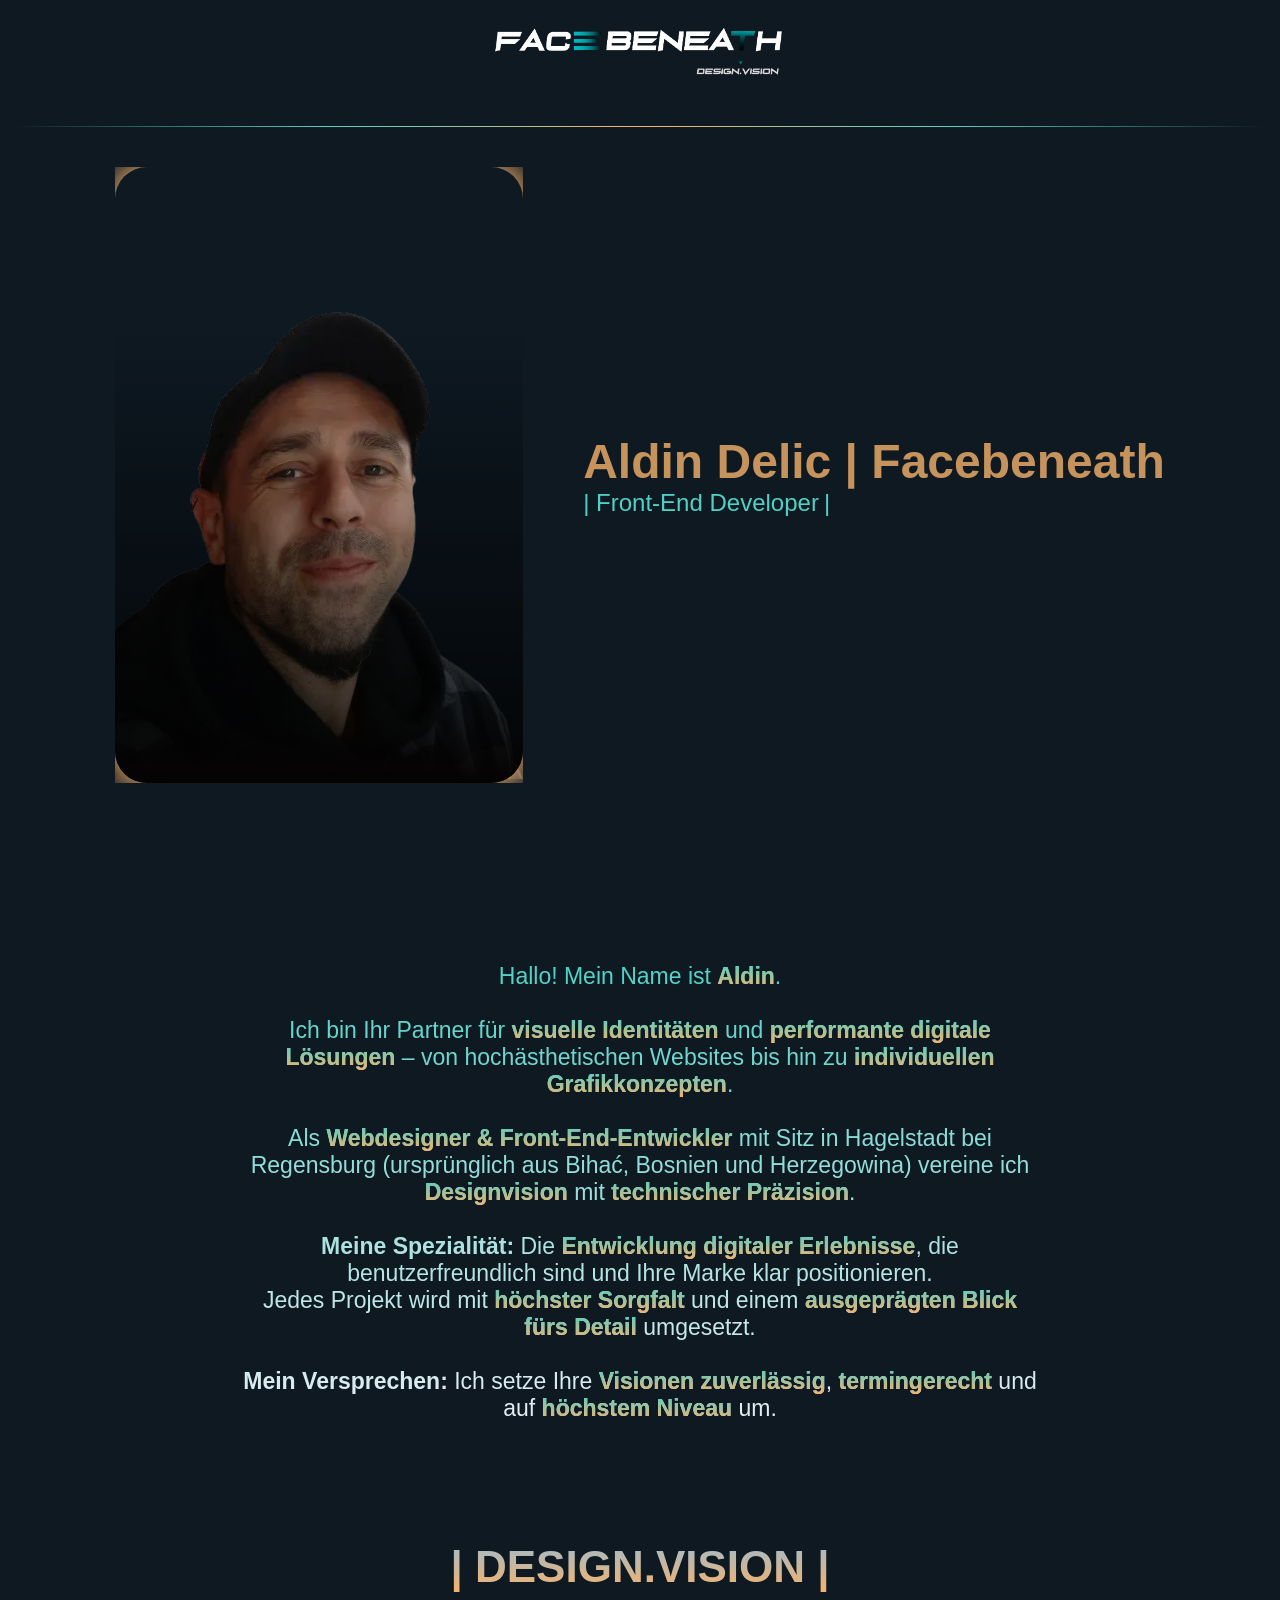
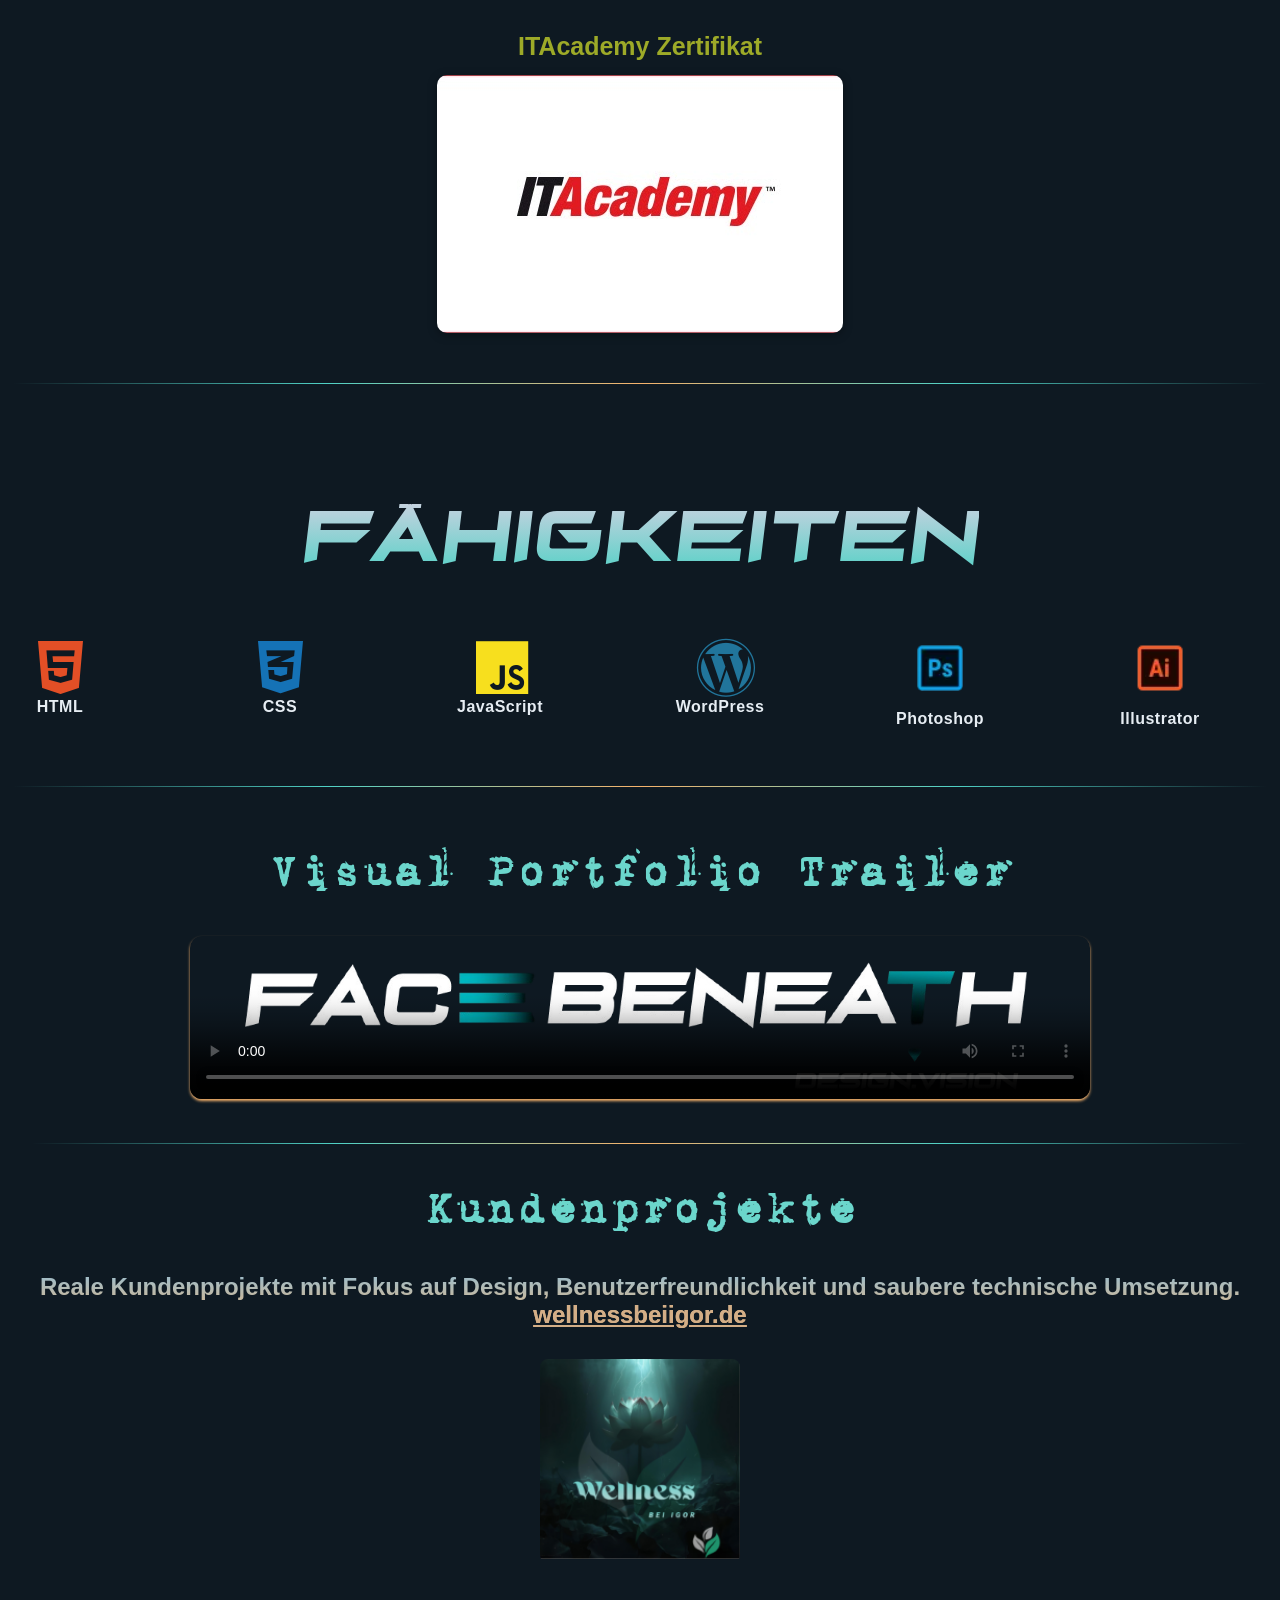
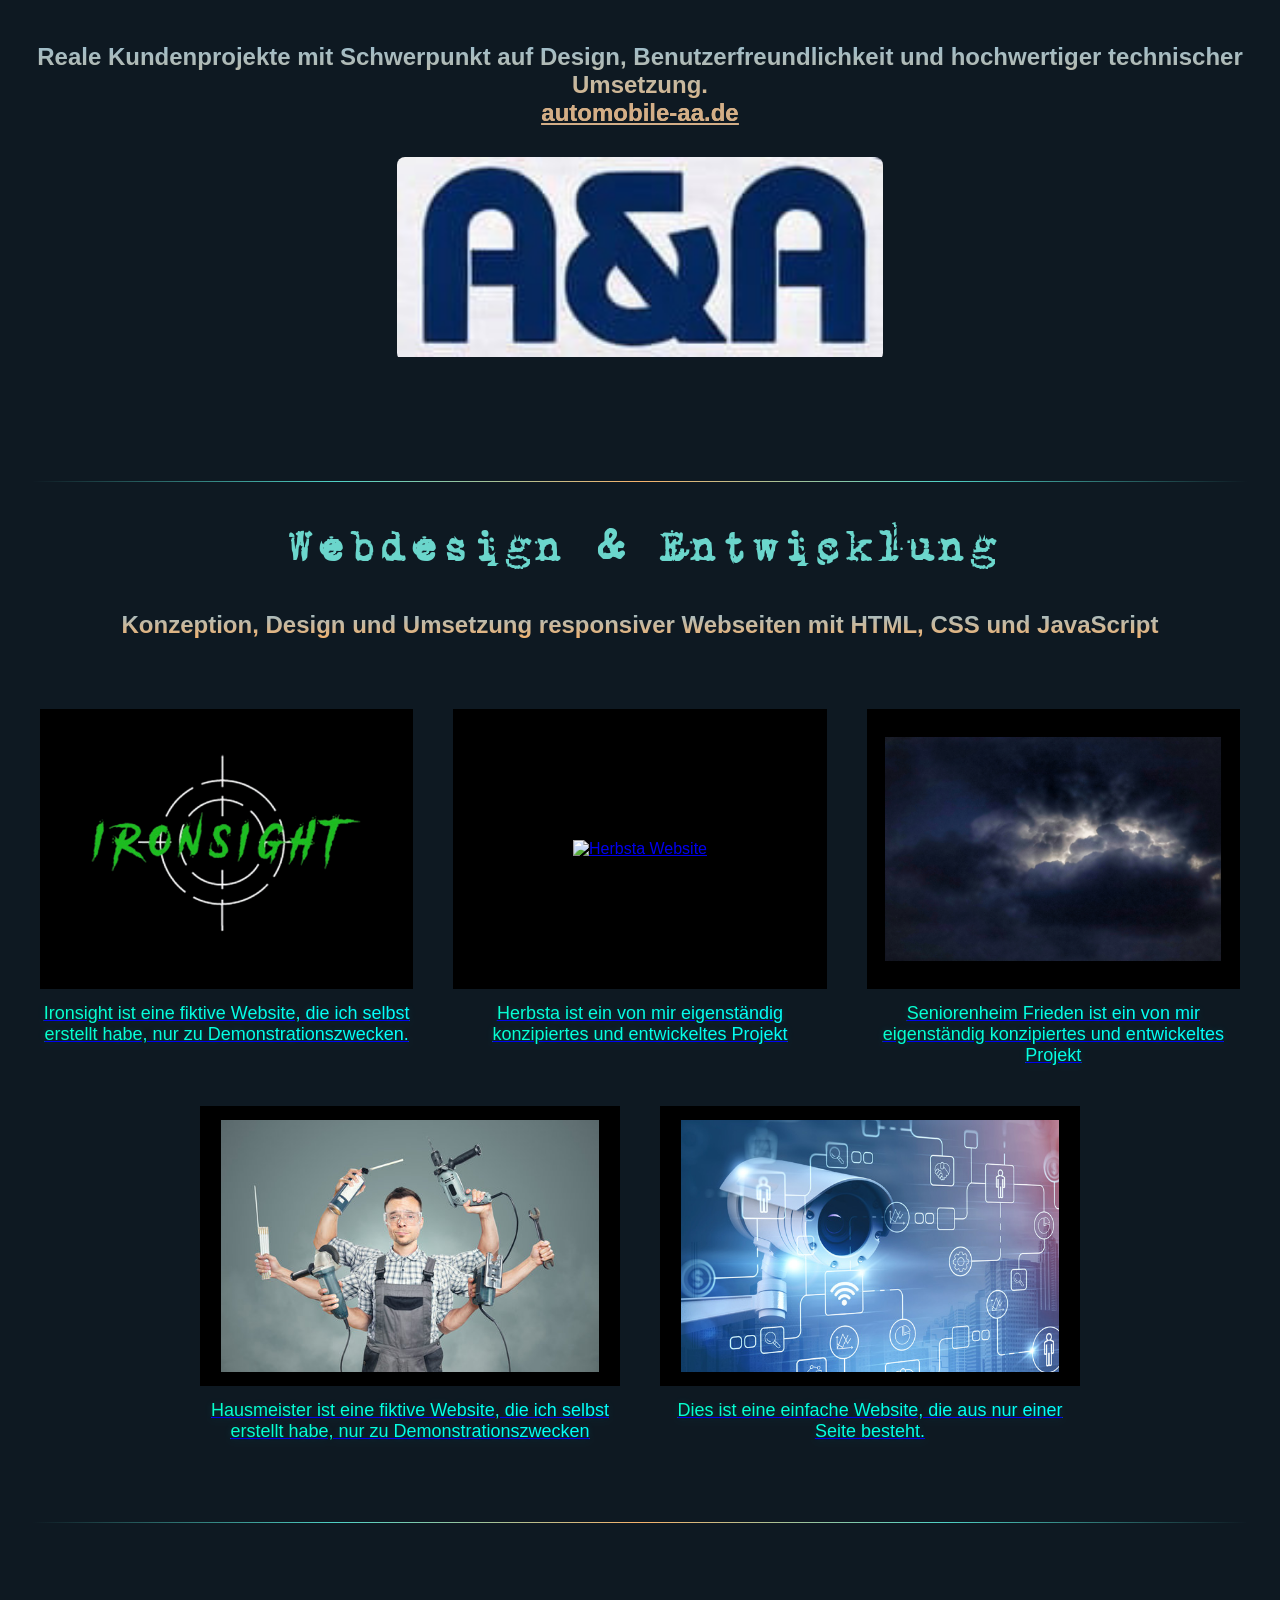
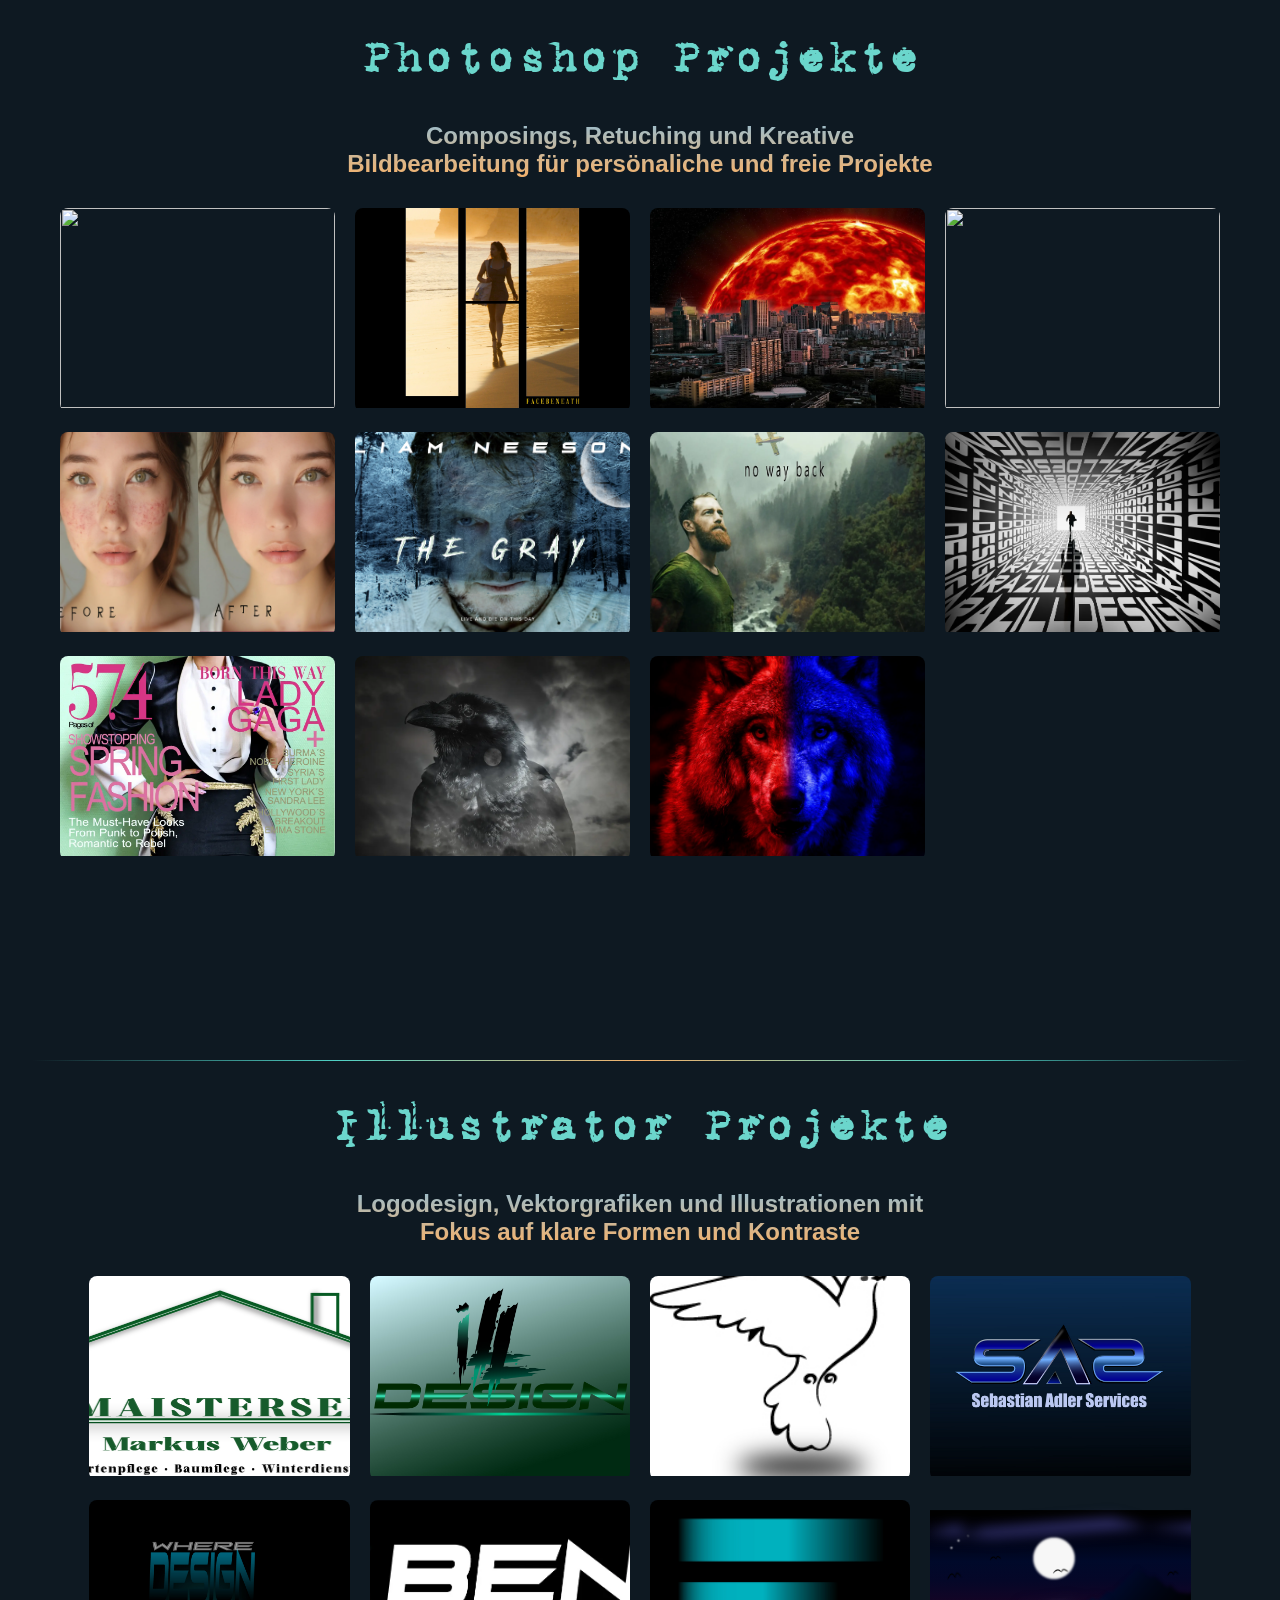
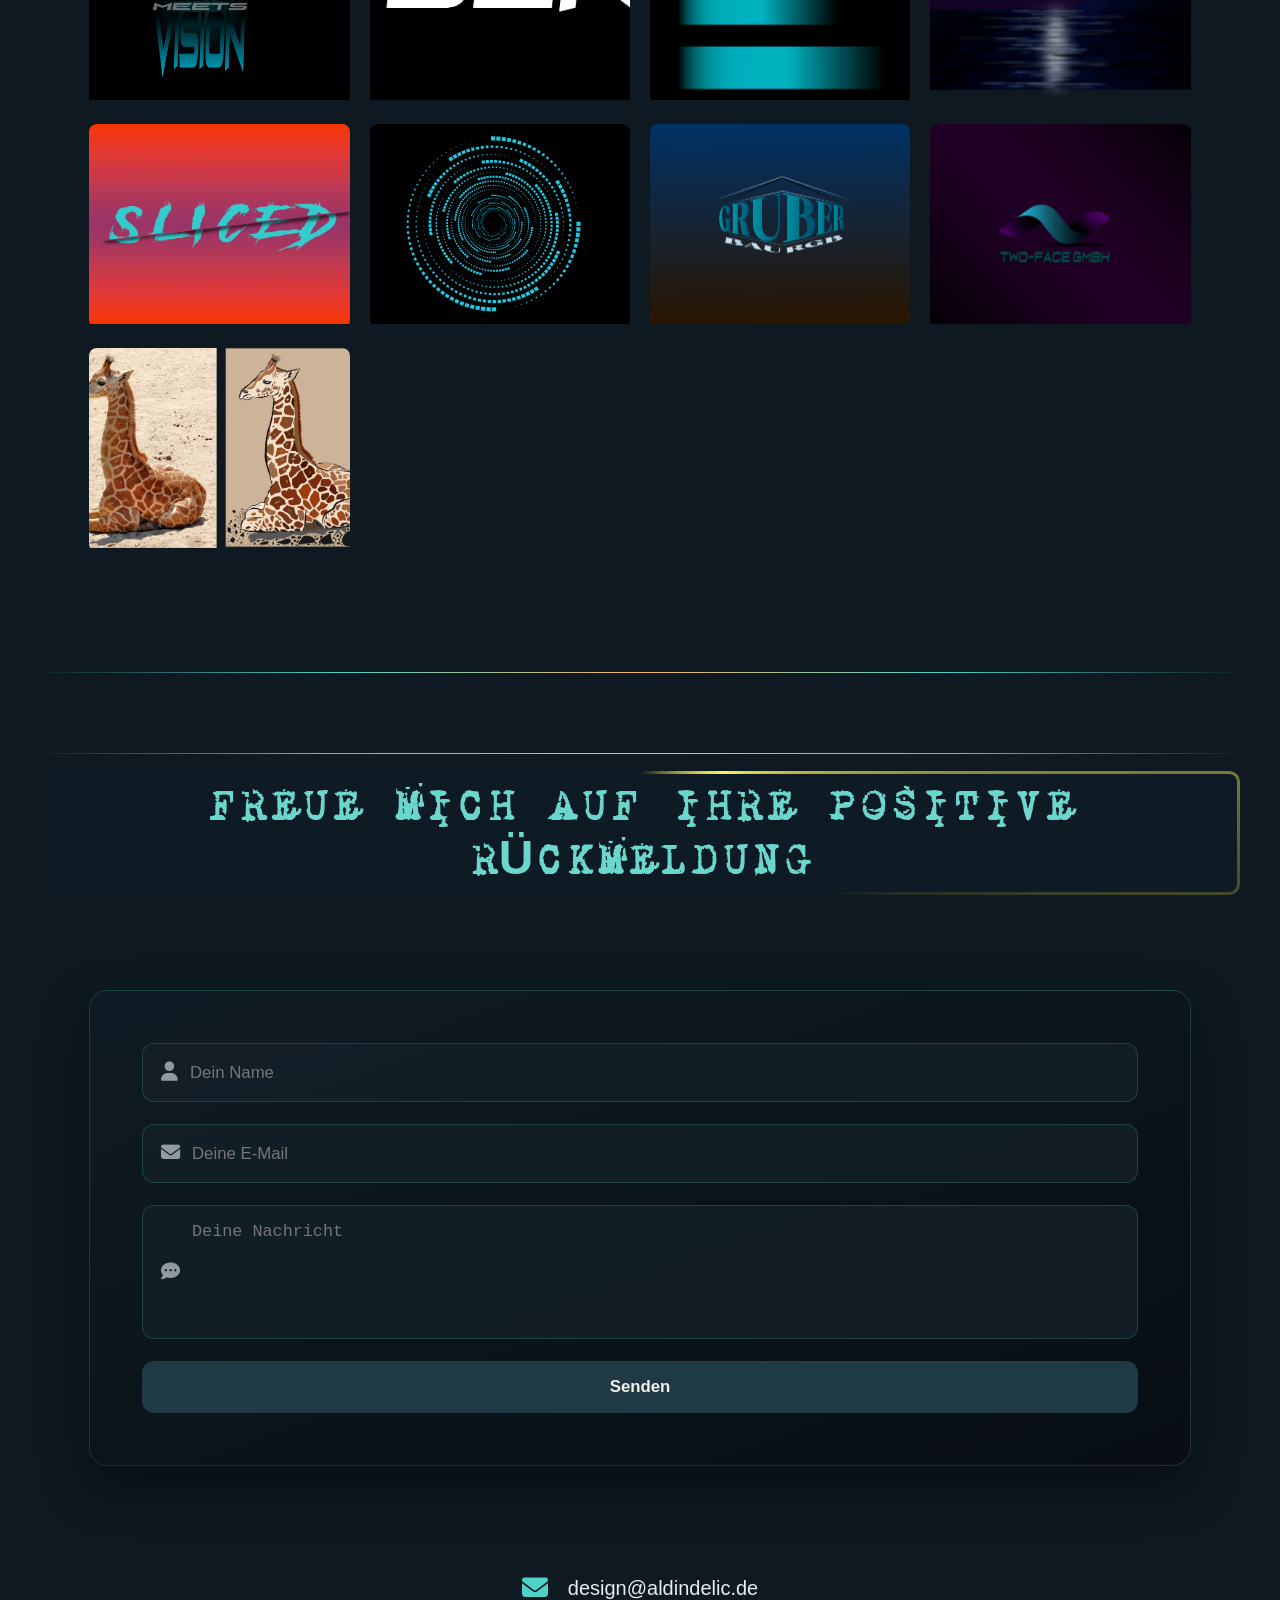
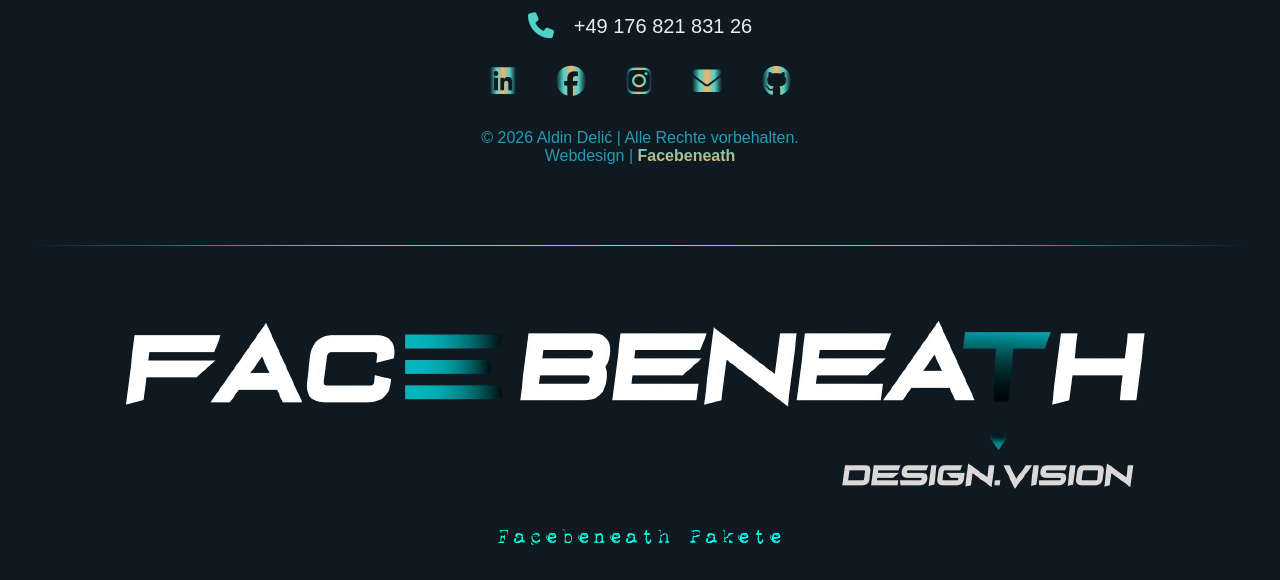
==== commit d384536b: "add github link" ====
--- a/index.html
+++ b/index.html
@@ -63,8 +63,8 @@
       content="black-translucent"
     />
    
-<link rel="stylesheet" href="style.css?v=2.25">
-<script src="script.js?v=2.25" defer></script>
+<link rel="stylesheet" href="style.css?v=2.26">
+<script src="script.js?v=2.26" defer></script>
 
     <link
       rel="stylesheet"
@@ -535,6 +535,7 @@
 </a>
 <a href="https://www.instagram.com/facebeneath/?next=%2Ffacebeneath%2F%3Figsh%3DN3dvdGRON21wNWIr%252F" target="_blank"><i class="fab fa-instagram"></i></a>
     <a href="mailto:design@aldindelic.de"><i class="fas fa-envelope"></i></a>
+    <a href="https://github.com/facebeneath" target="_blank"><i class="fab fa-github"></i></a>
 
   </div>
 
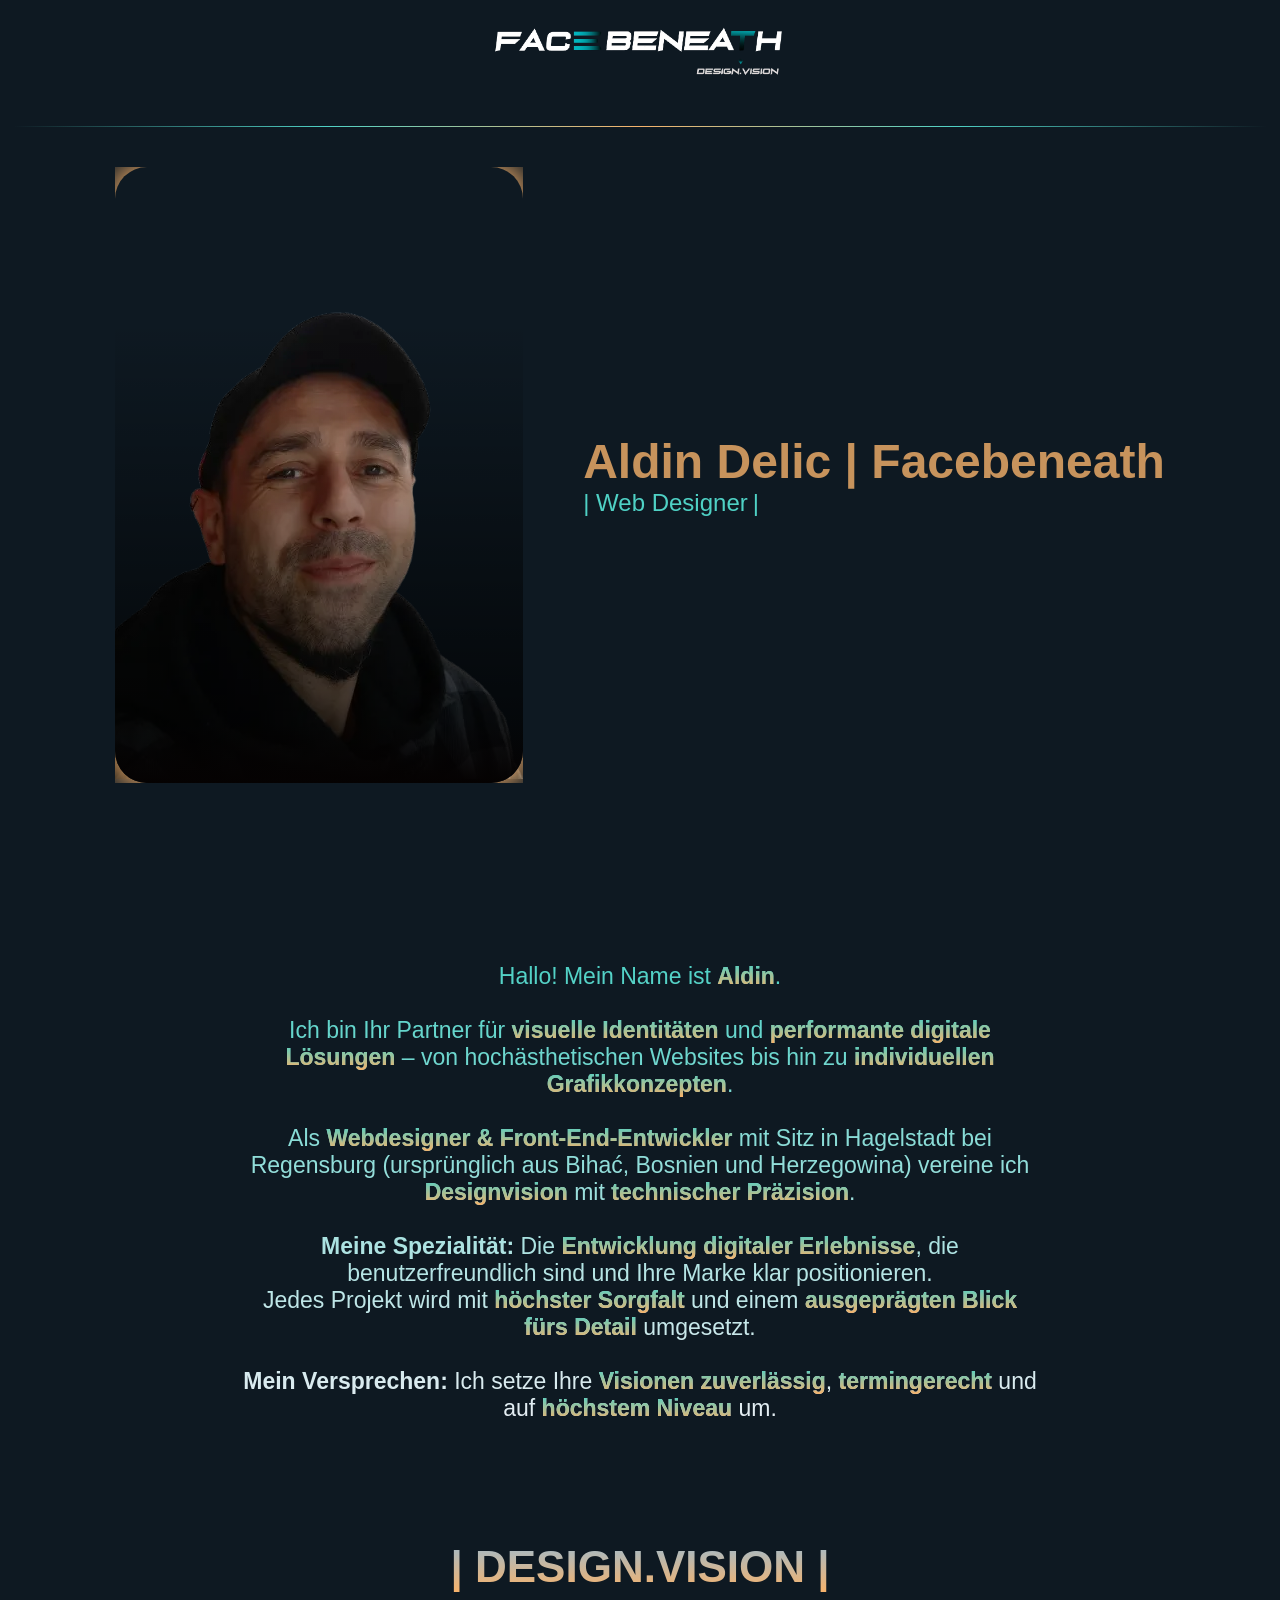
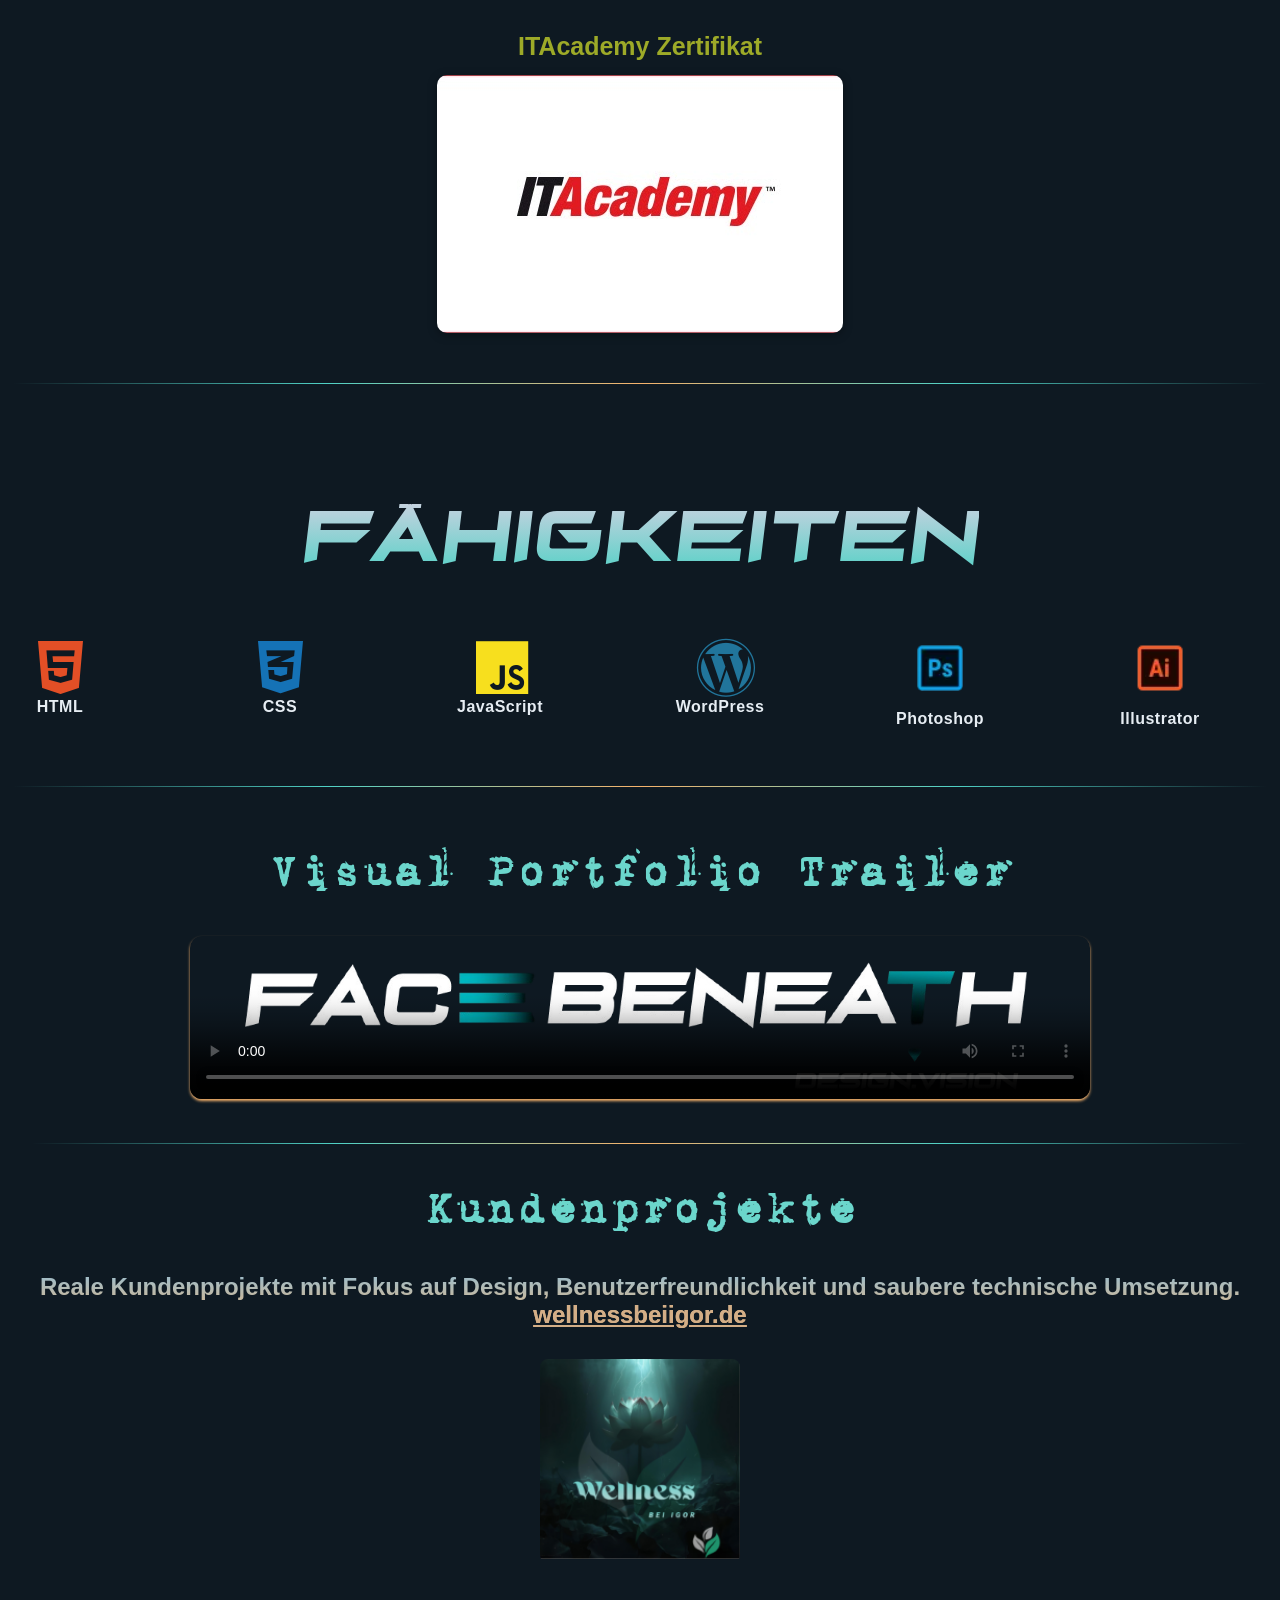
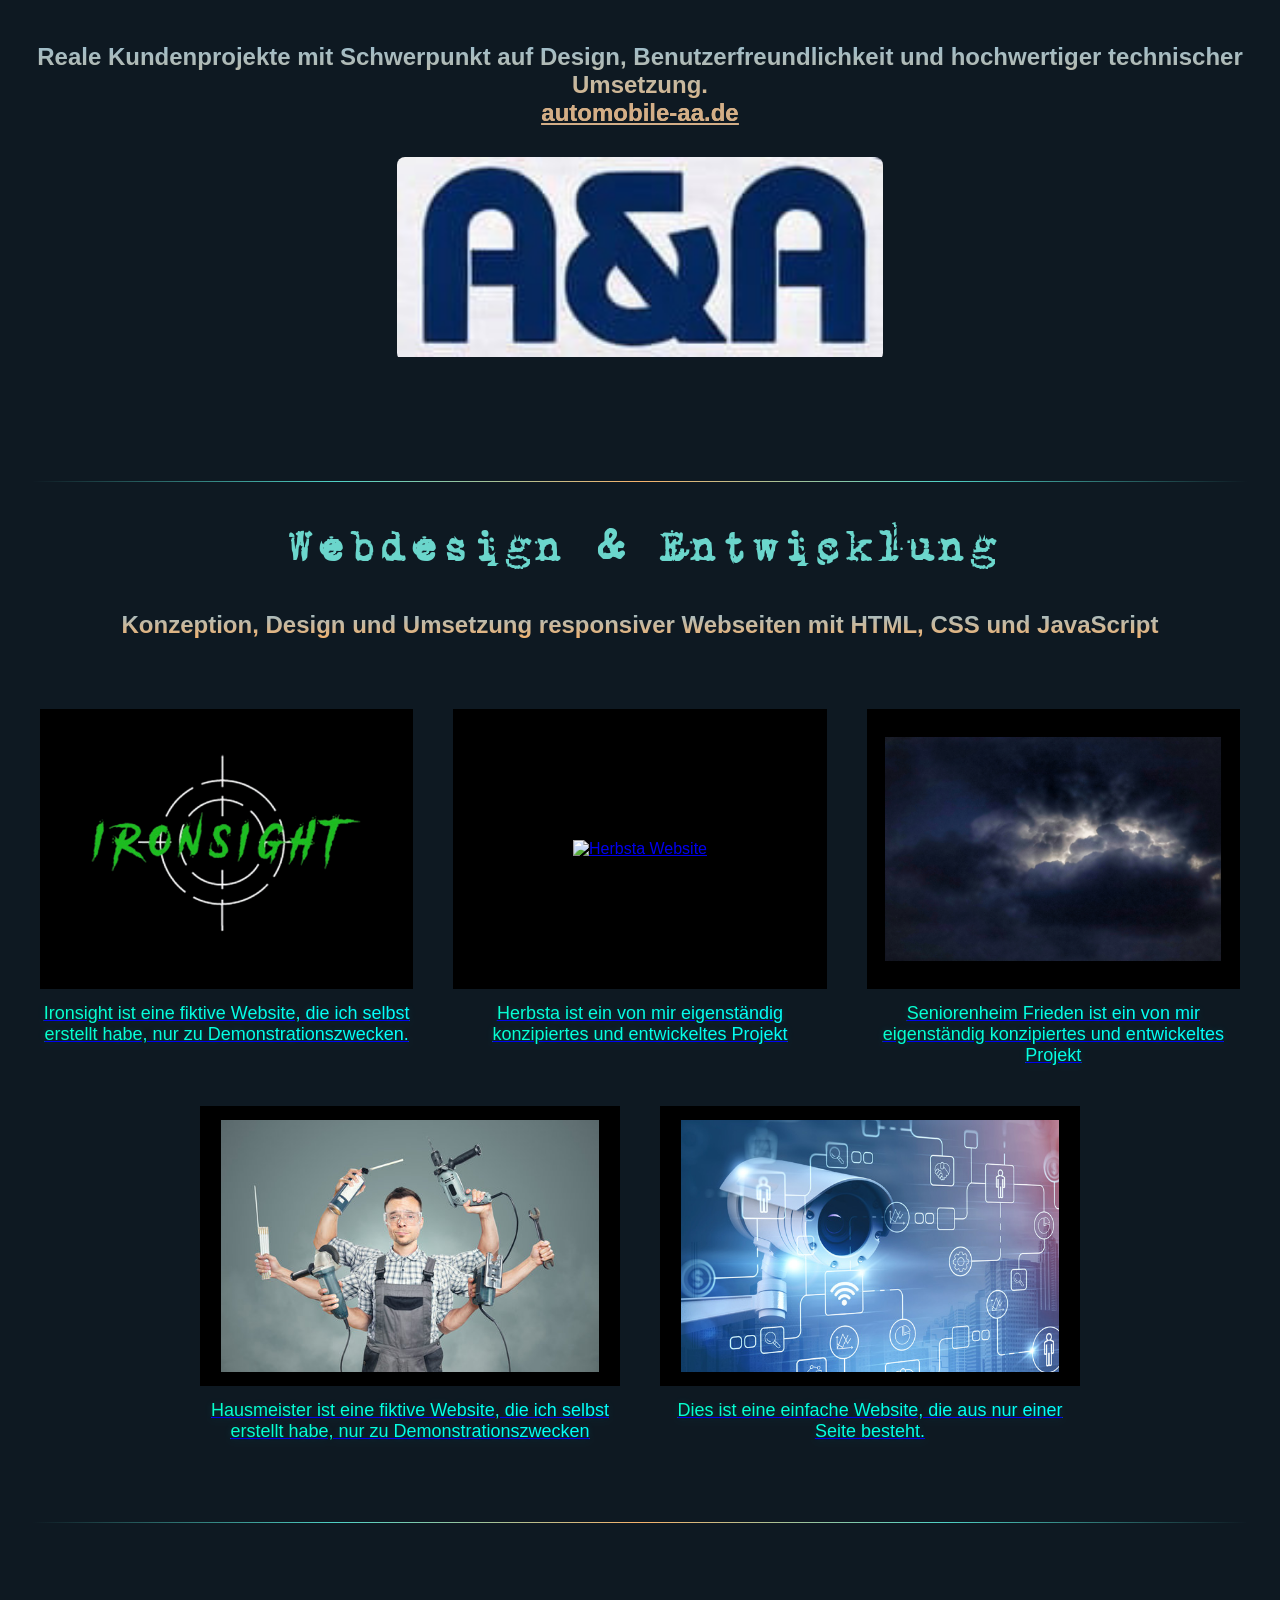
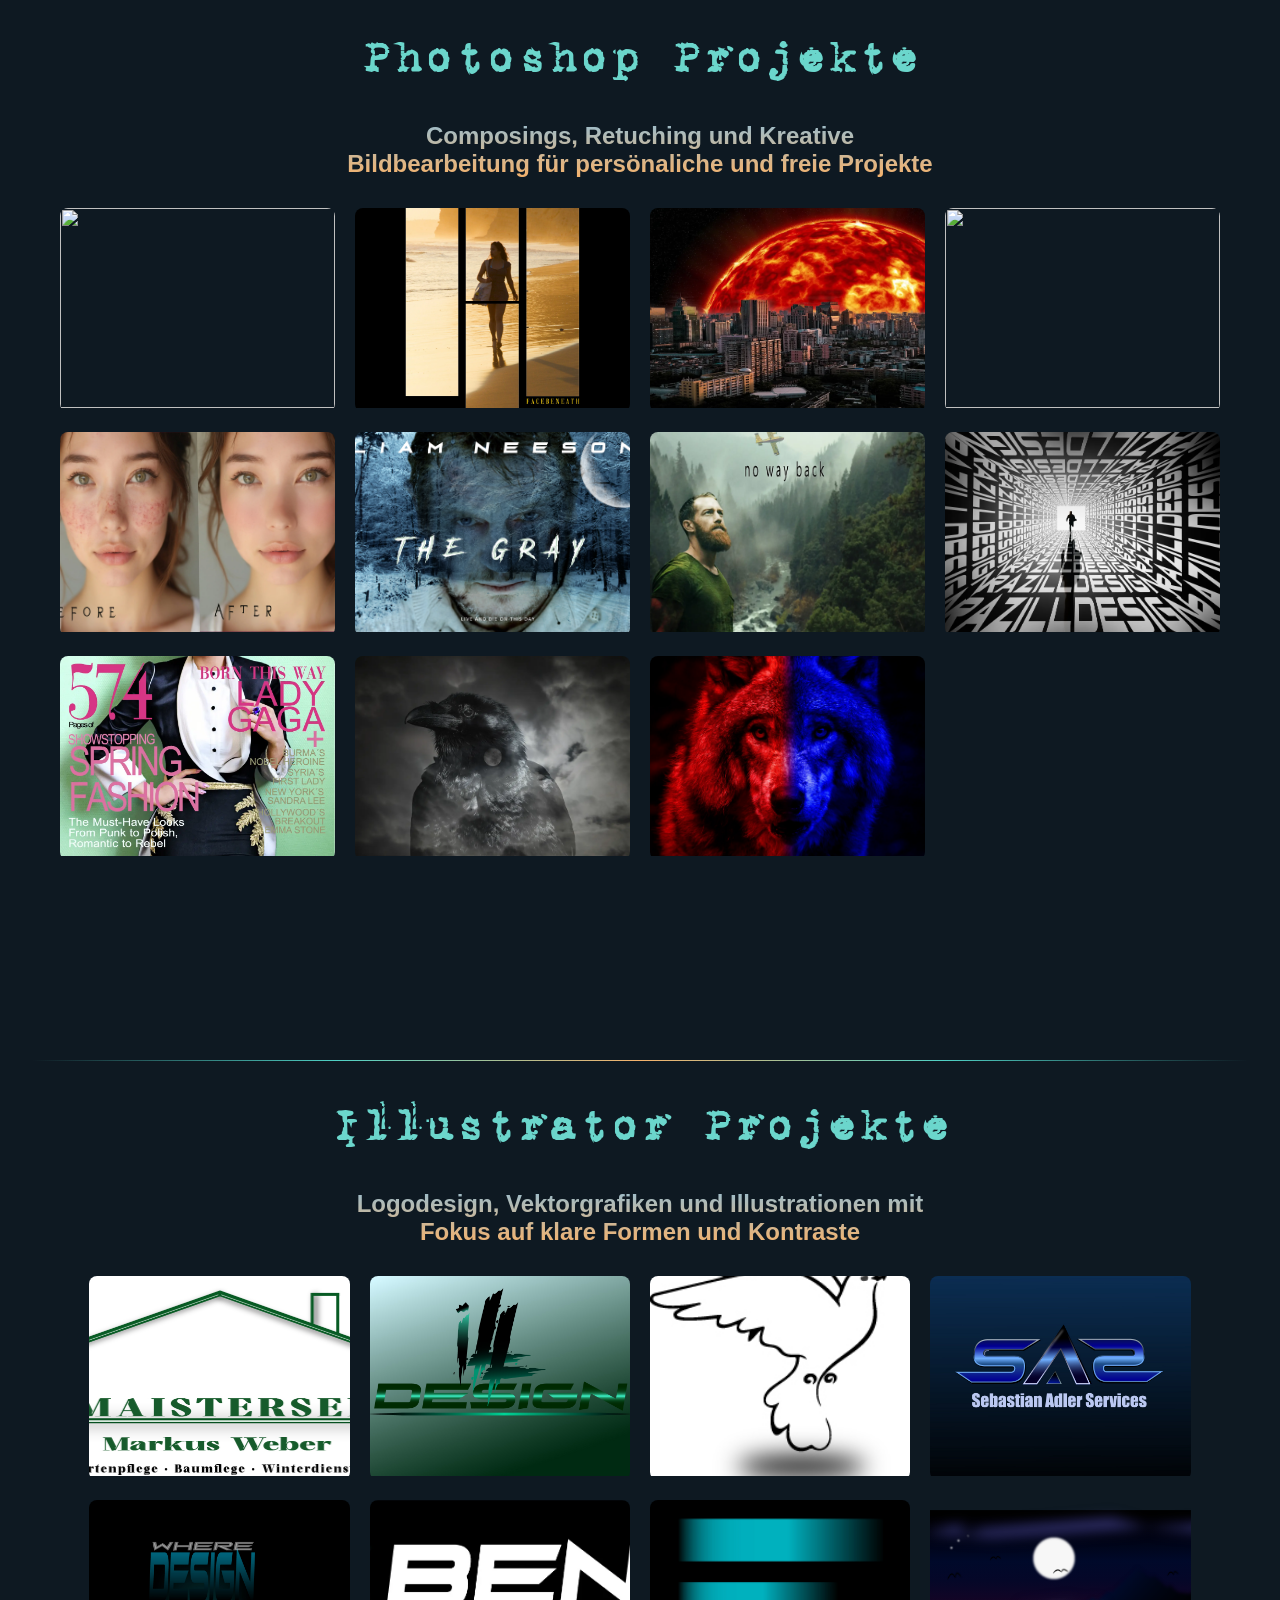
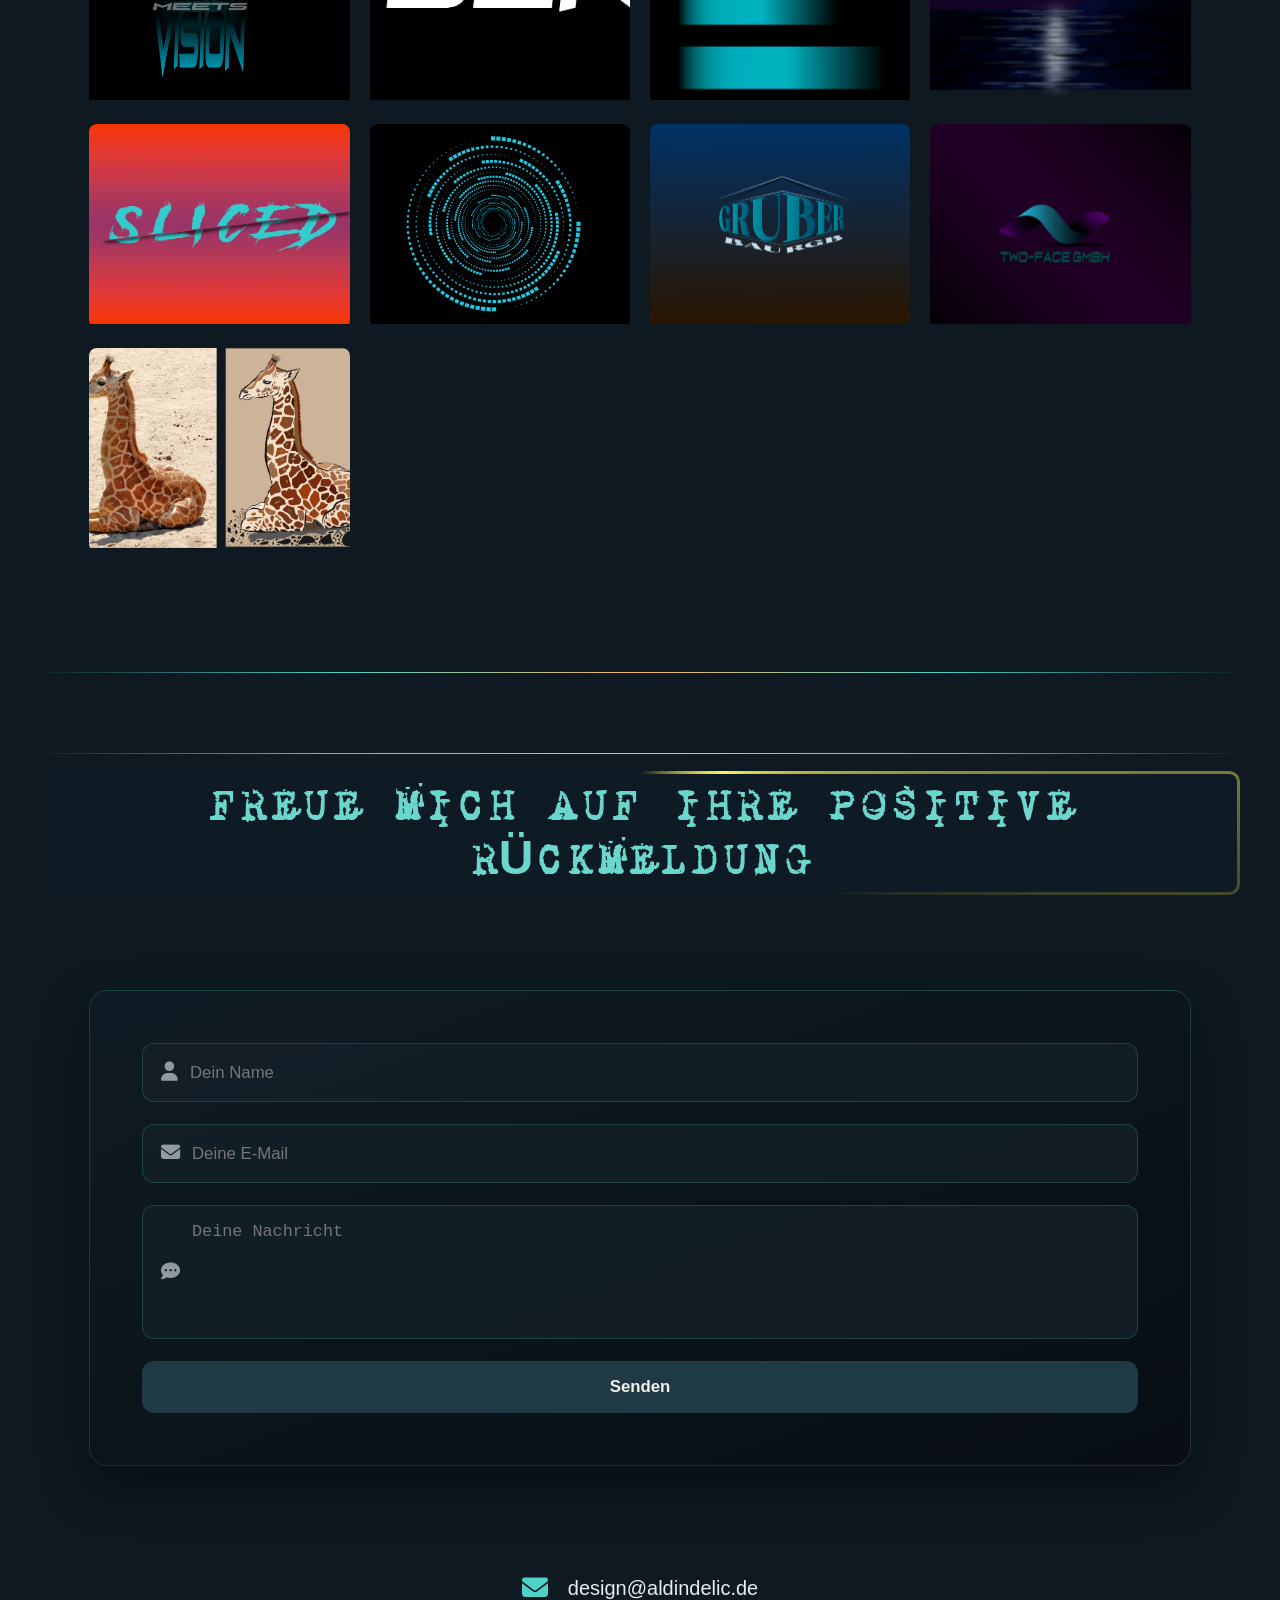
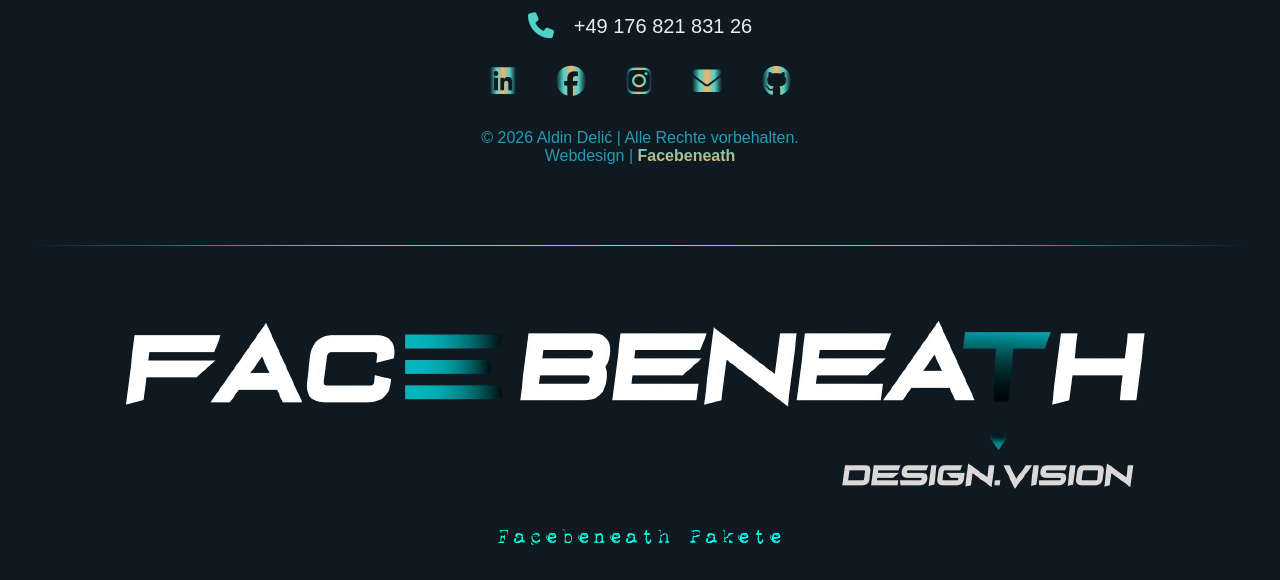
==== commit bfde5bf9: "Ad hoc commit 2026-04-11 19:25:29" ====
--- a/index.html
+++ b/index.html
@@ -63,8 +63,8 @@
       content="black-translucent"
     />
    
-<link rel="stylesheet" href="style.css?v=2.26">
-<script src="script.js?v=2.26" defer></script>
+<link rel="stylesheet" href="style.css?v=2.27">
+<script src="script.js?v=2.27" defer></script>
 
     <link
       rel="stylesheet"
--- a/style.css
+++ b/style.css
@@ -1609,6 +1609,24 @@
   .img-wrapper {
     height: 220px;
   }
+
+  .portfolio-category[data-category="klijent"] .grid {
+    flex-direction: column;
+    align-items: center;
+  }
+
+  .portfolio-category[data-category="klijent"] .portfolio-item {
+    width: 90%;
+    max-width: 420px;
+  }
+
+  .portfolio-category[data-category="klijent"] .portfolio-item img {
+    width: 100%;
+    height: auto;
+    max-height: 240px;
+    object-fit: cover;
+    border-radius: 12px;
+  }
 }
 
 body > p {
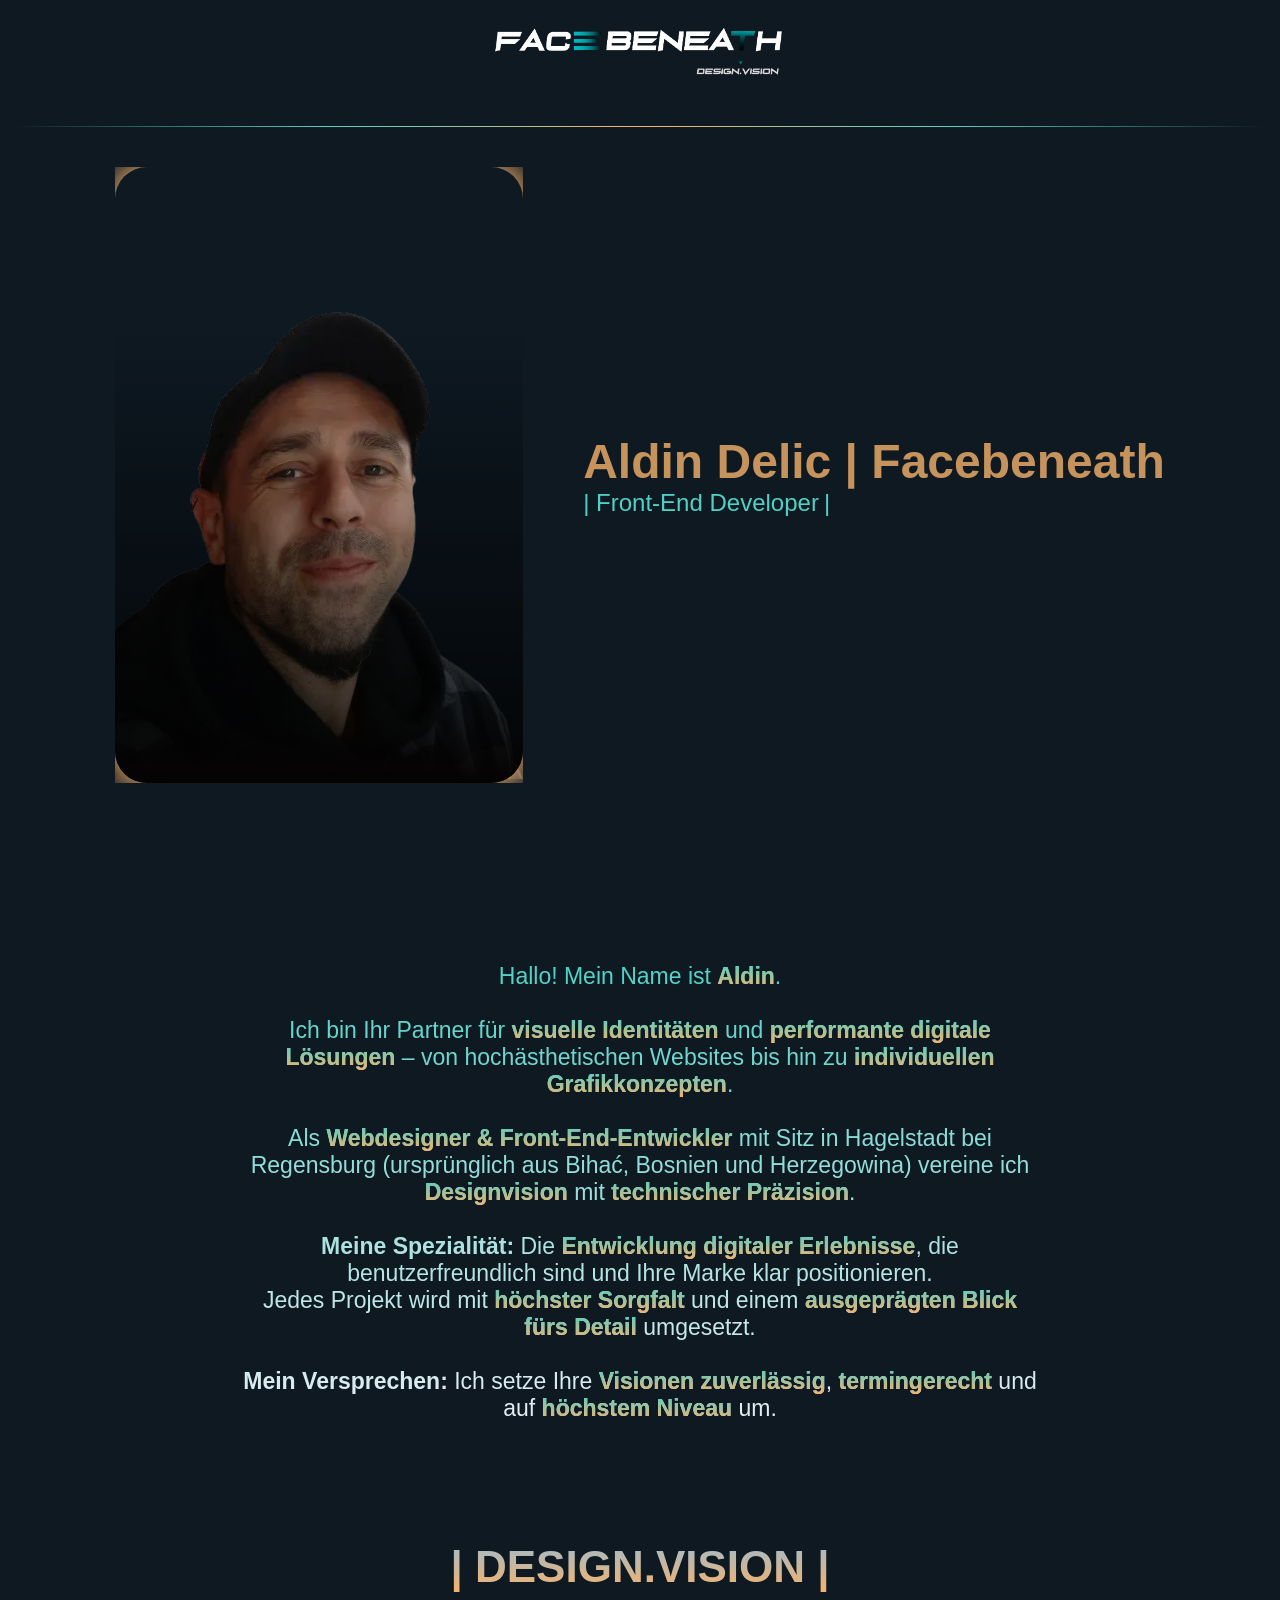
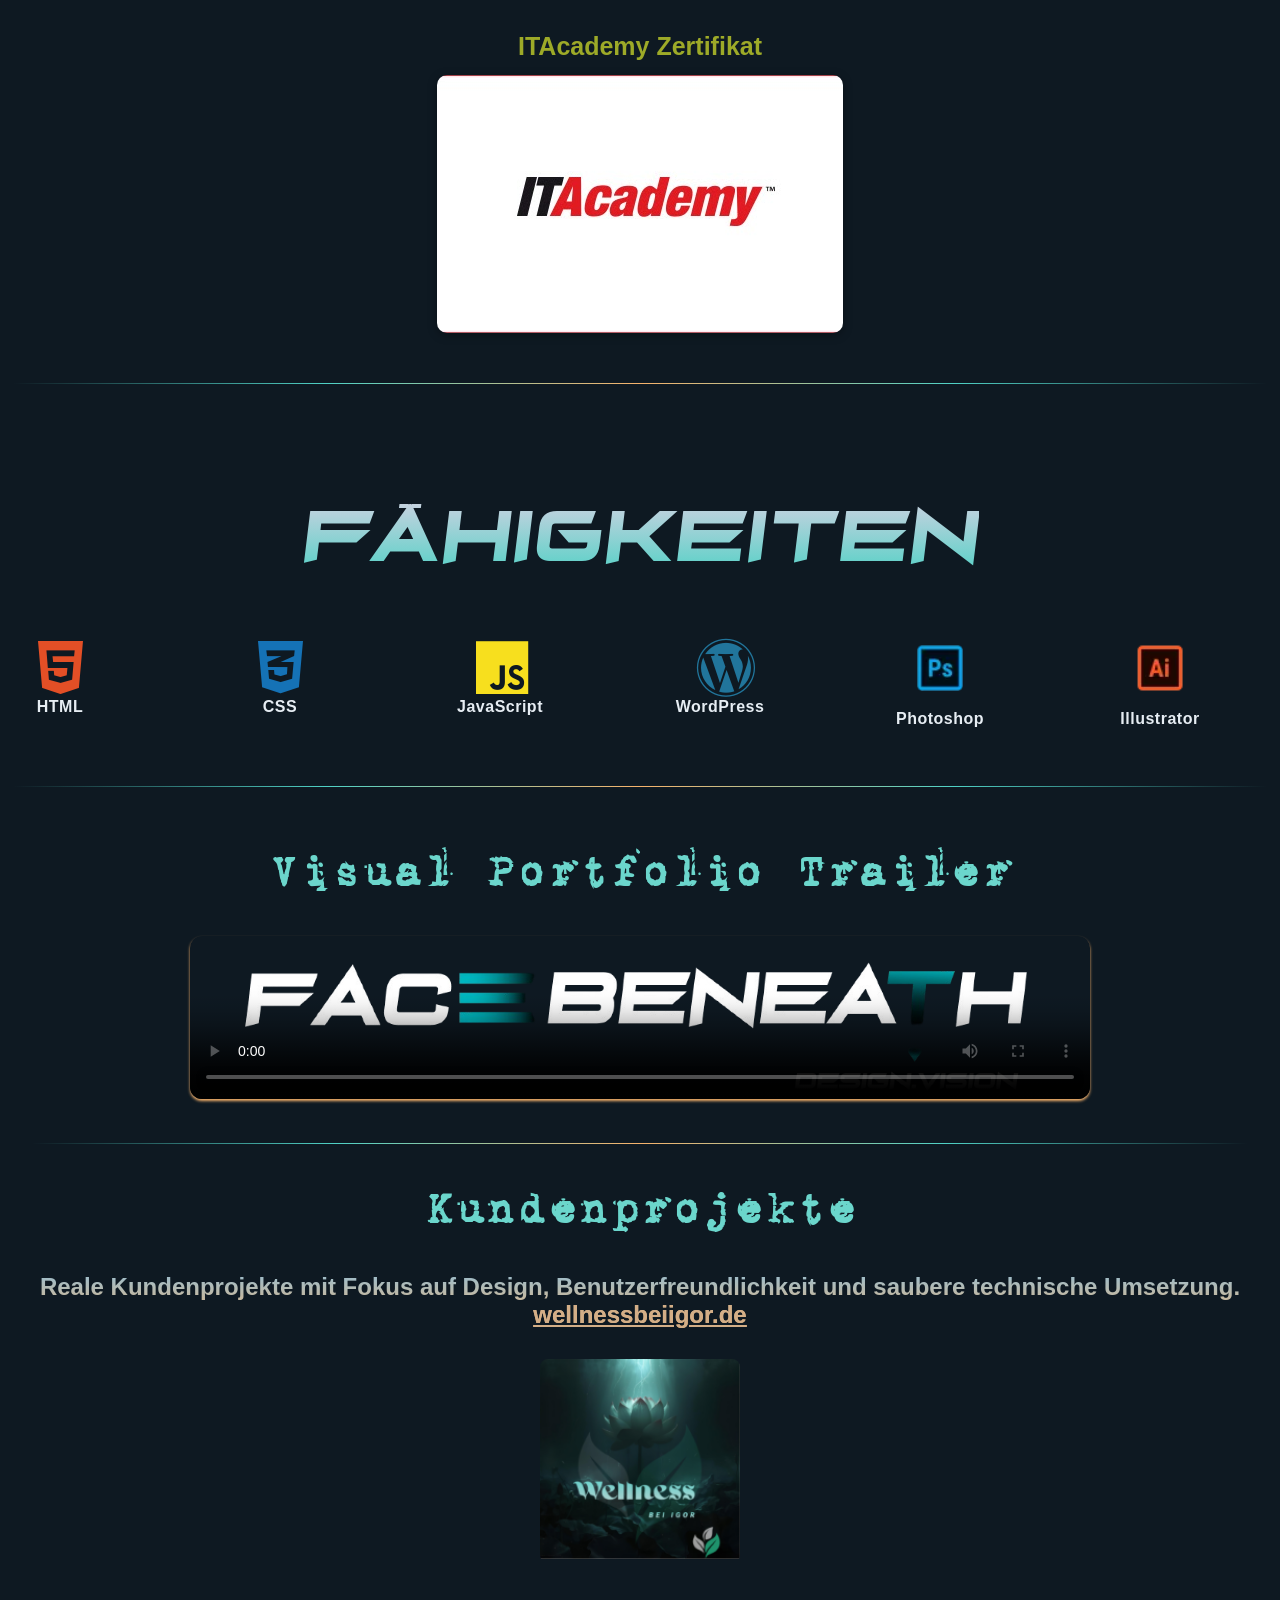
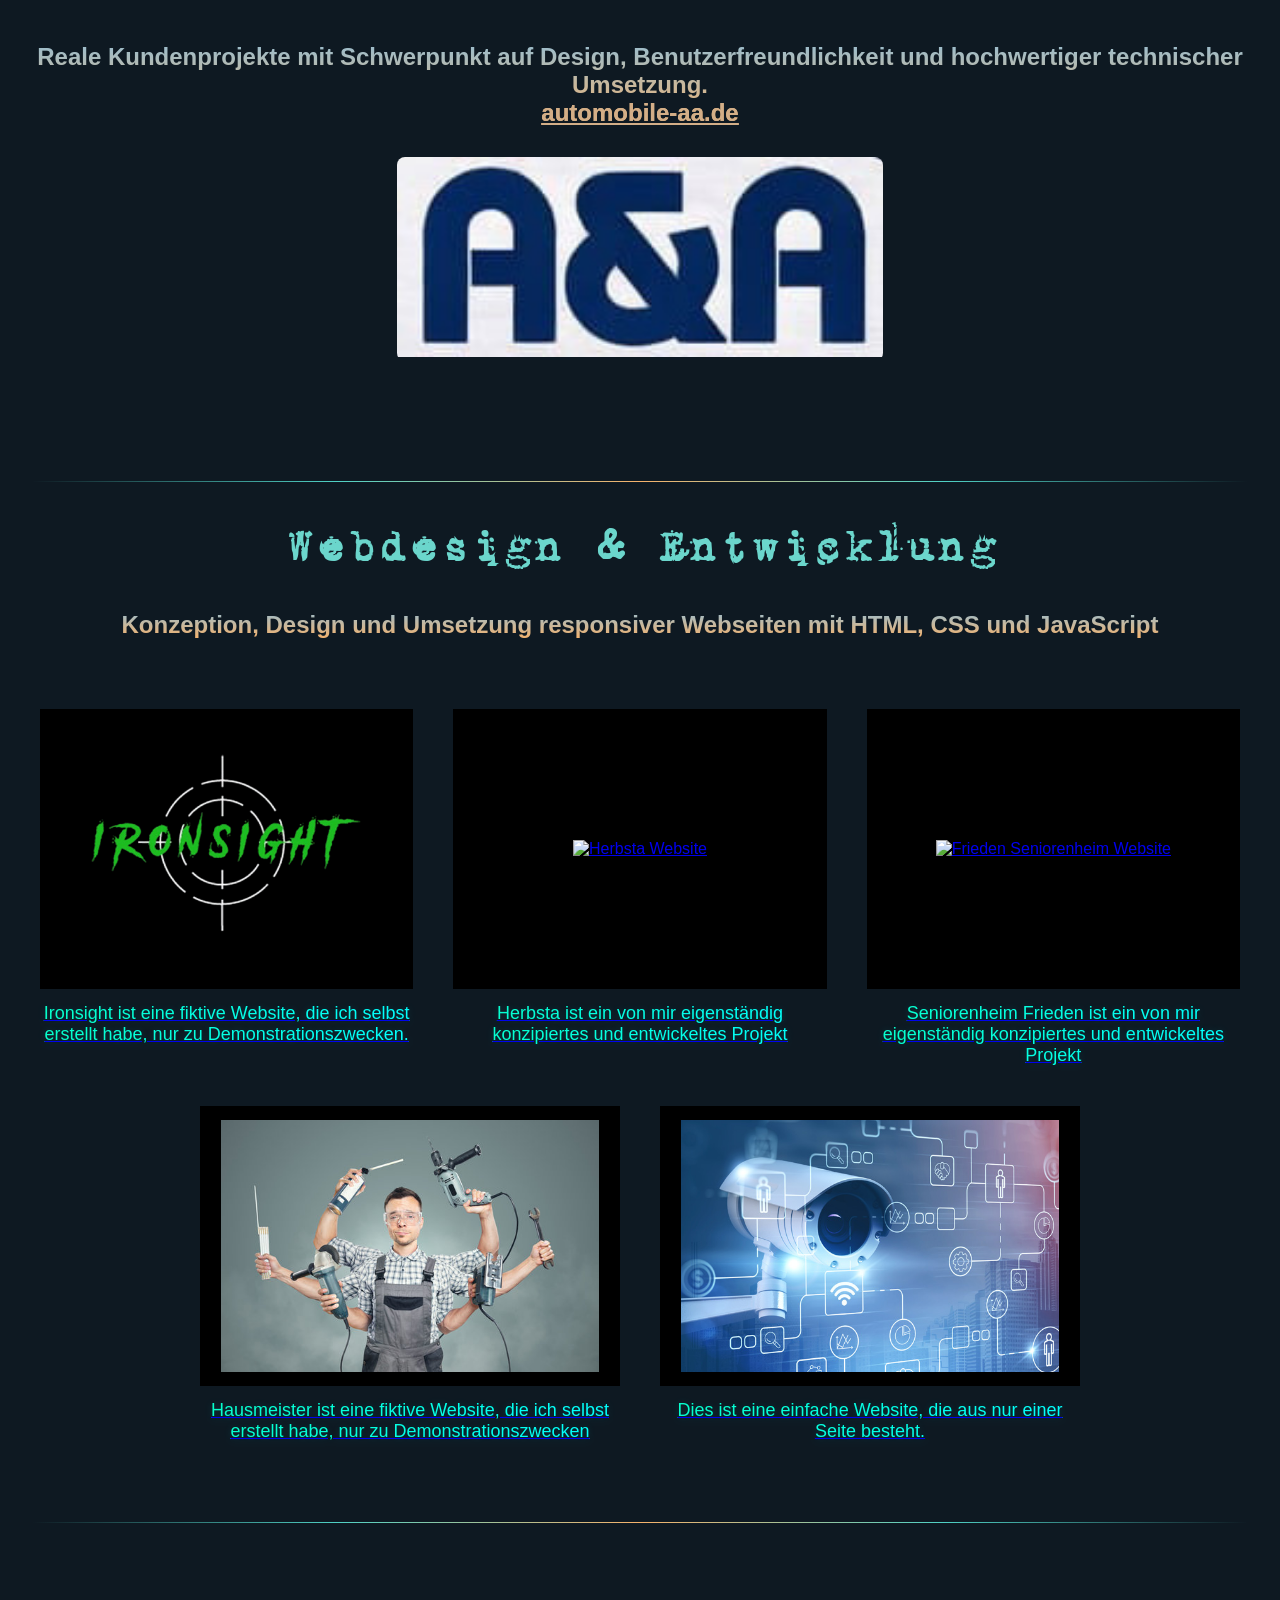
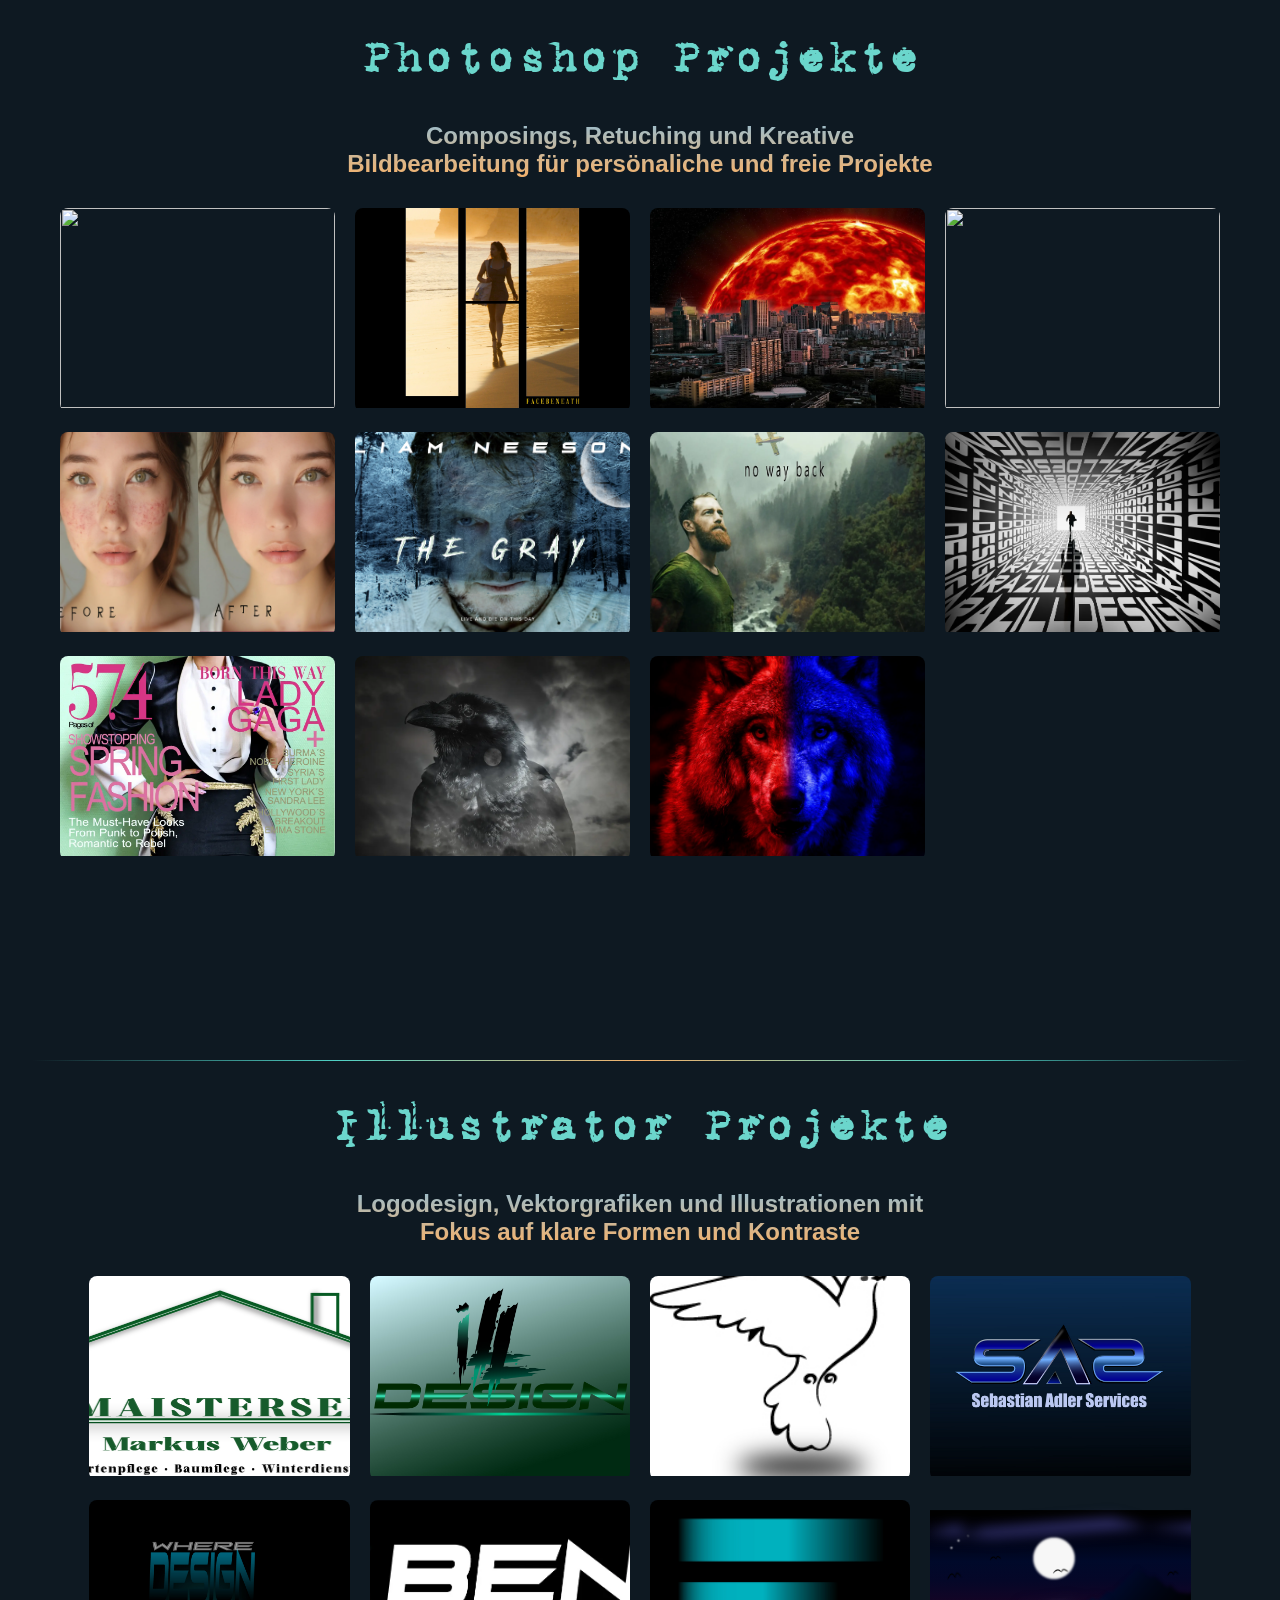
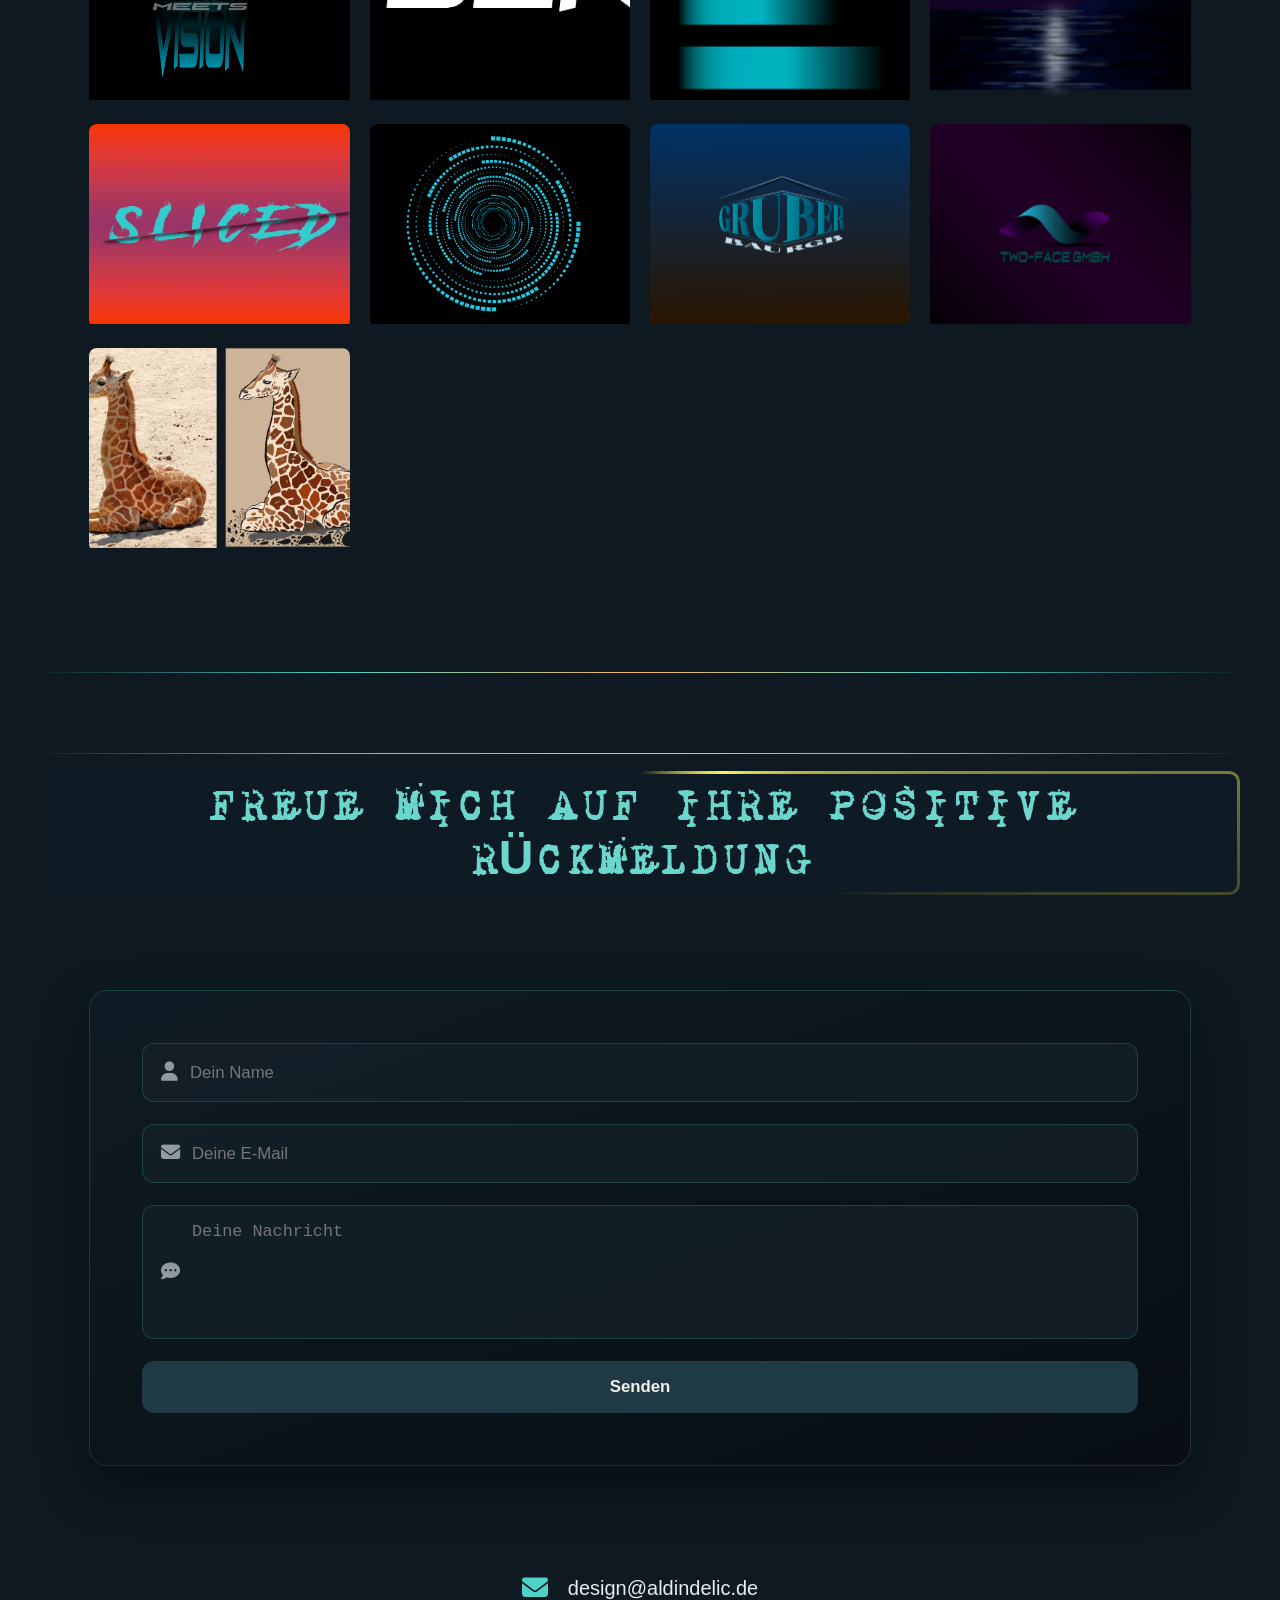
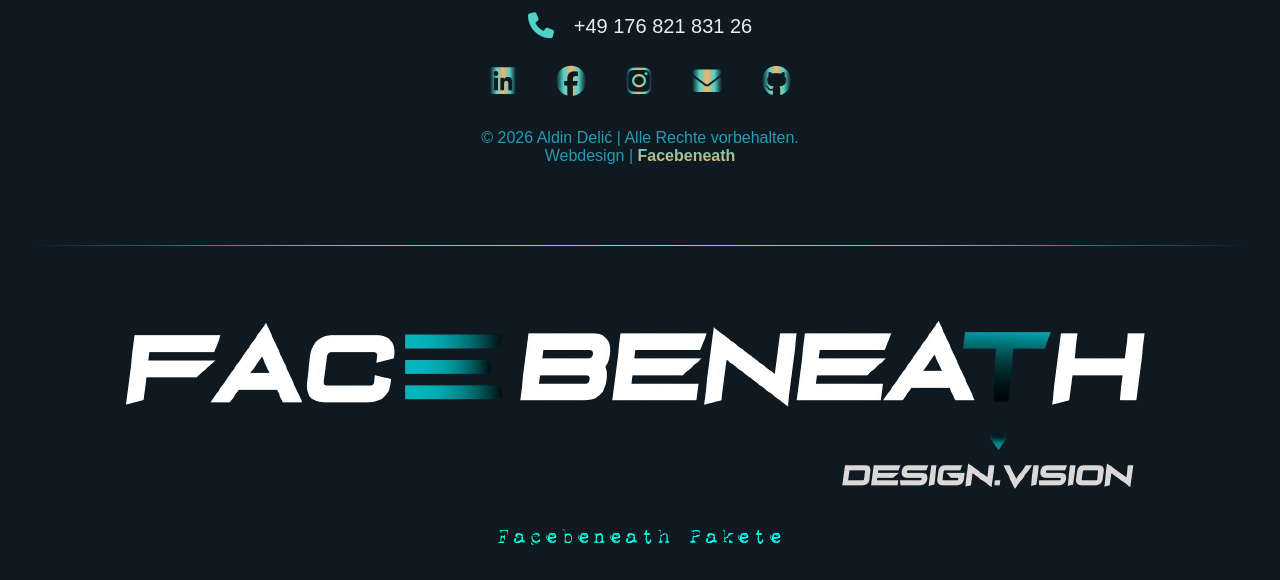
==== commit 1737779e: "Ad hoc commit 2026-04-12 01:18:40" ====
--- a/index.html
+++ b/index.html
@@ -63,8 +63,8 @@
       content="black-translucent"
     />
    
-<link rel="stylesheet" href="style.css?v=2.27">
-<script src="script.js?v=2.27" defer></script>
+<link rel="stylesheet" href="style.css?v=2.28">
+<script src="script.js?v=2.28" defer></script>
 
     <link
       rel="stylesheet"
@@ -376,7 +376,7 @@
   <a href="https://aldindelic.de/seniorenheim/" target="_blank" class="project-gallery">
     <div class="project-item">
       <div class="img-wrapper">
-        <img src="cloud.jpg" alt="Frieden Seniorenheim Website" />
+        <img src="rukapodruku.jpg" alt="Frieden Seniorenheim Website" />
       </div>
       <p>Seniorenheim Frieden ist ein von mir eigenständig konzipiertes und entwickeltes Projekt</p>
     </div>
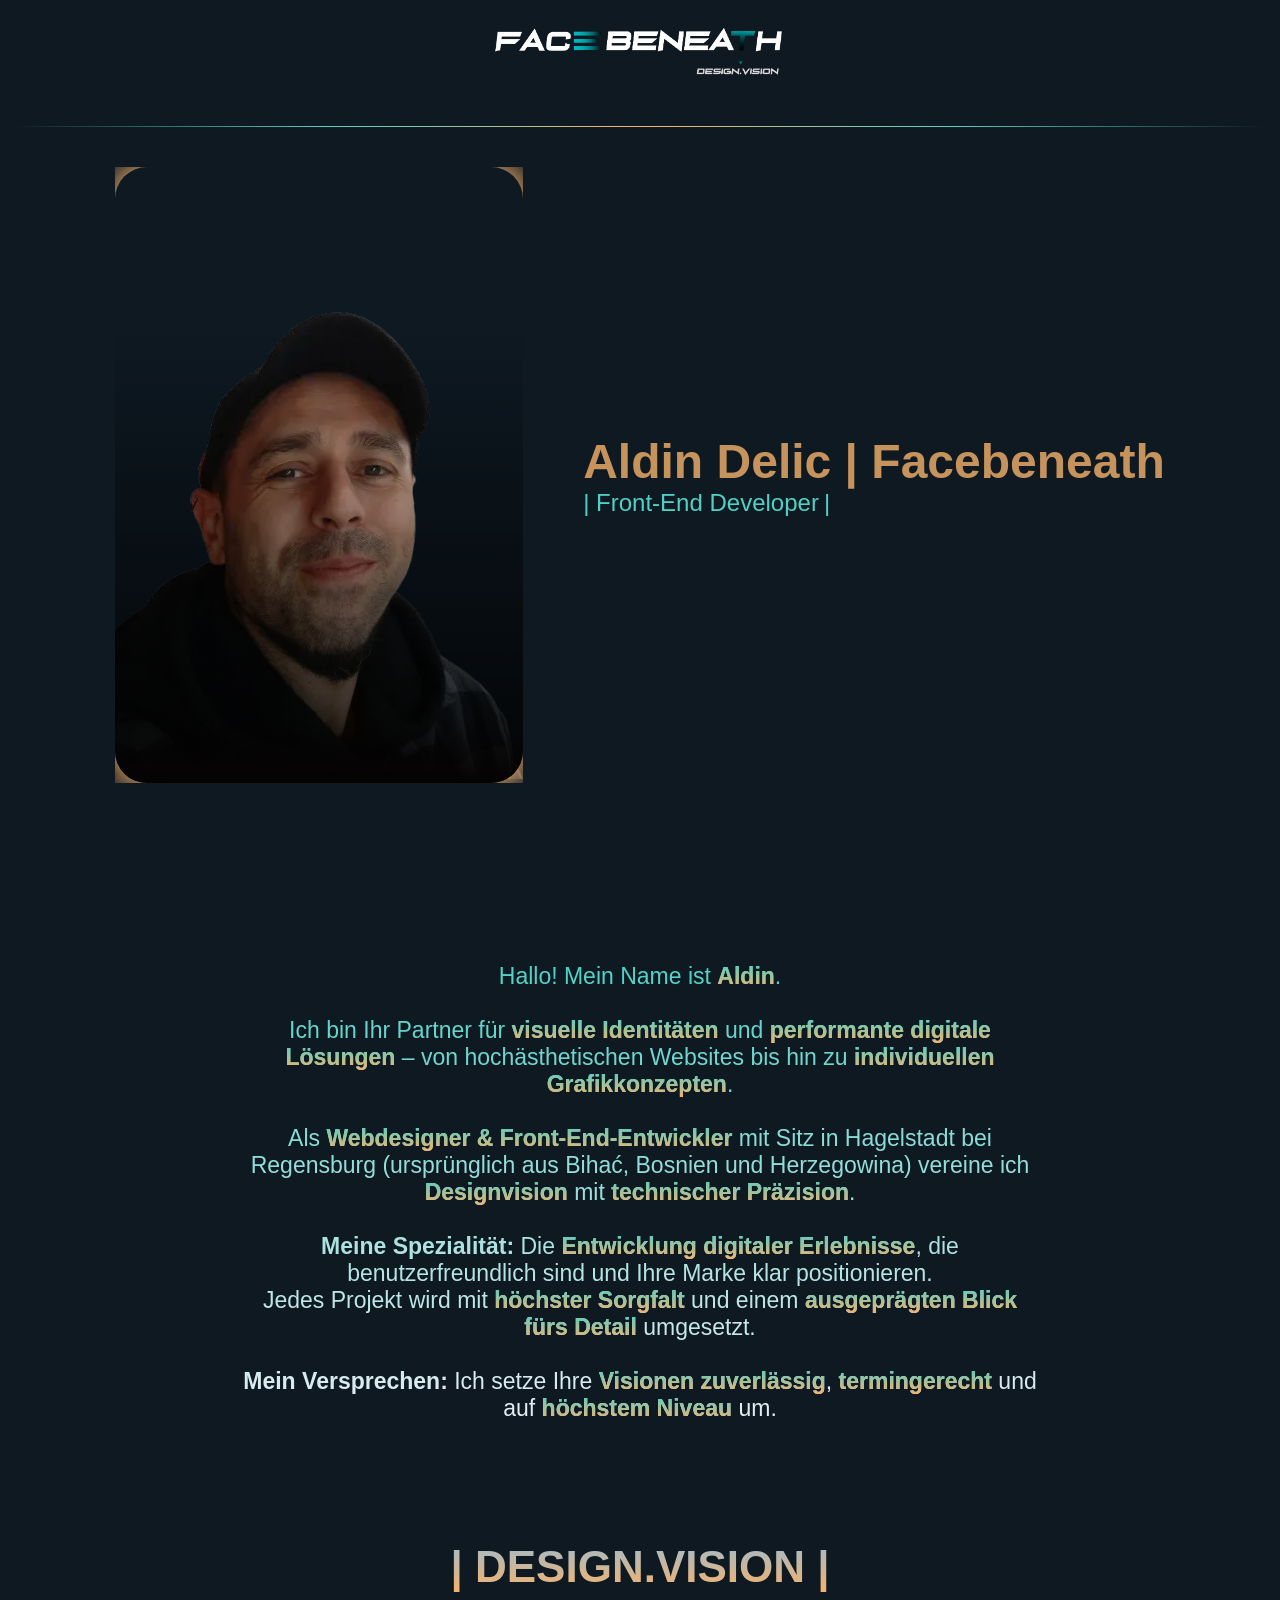
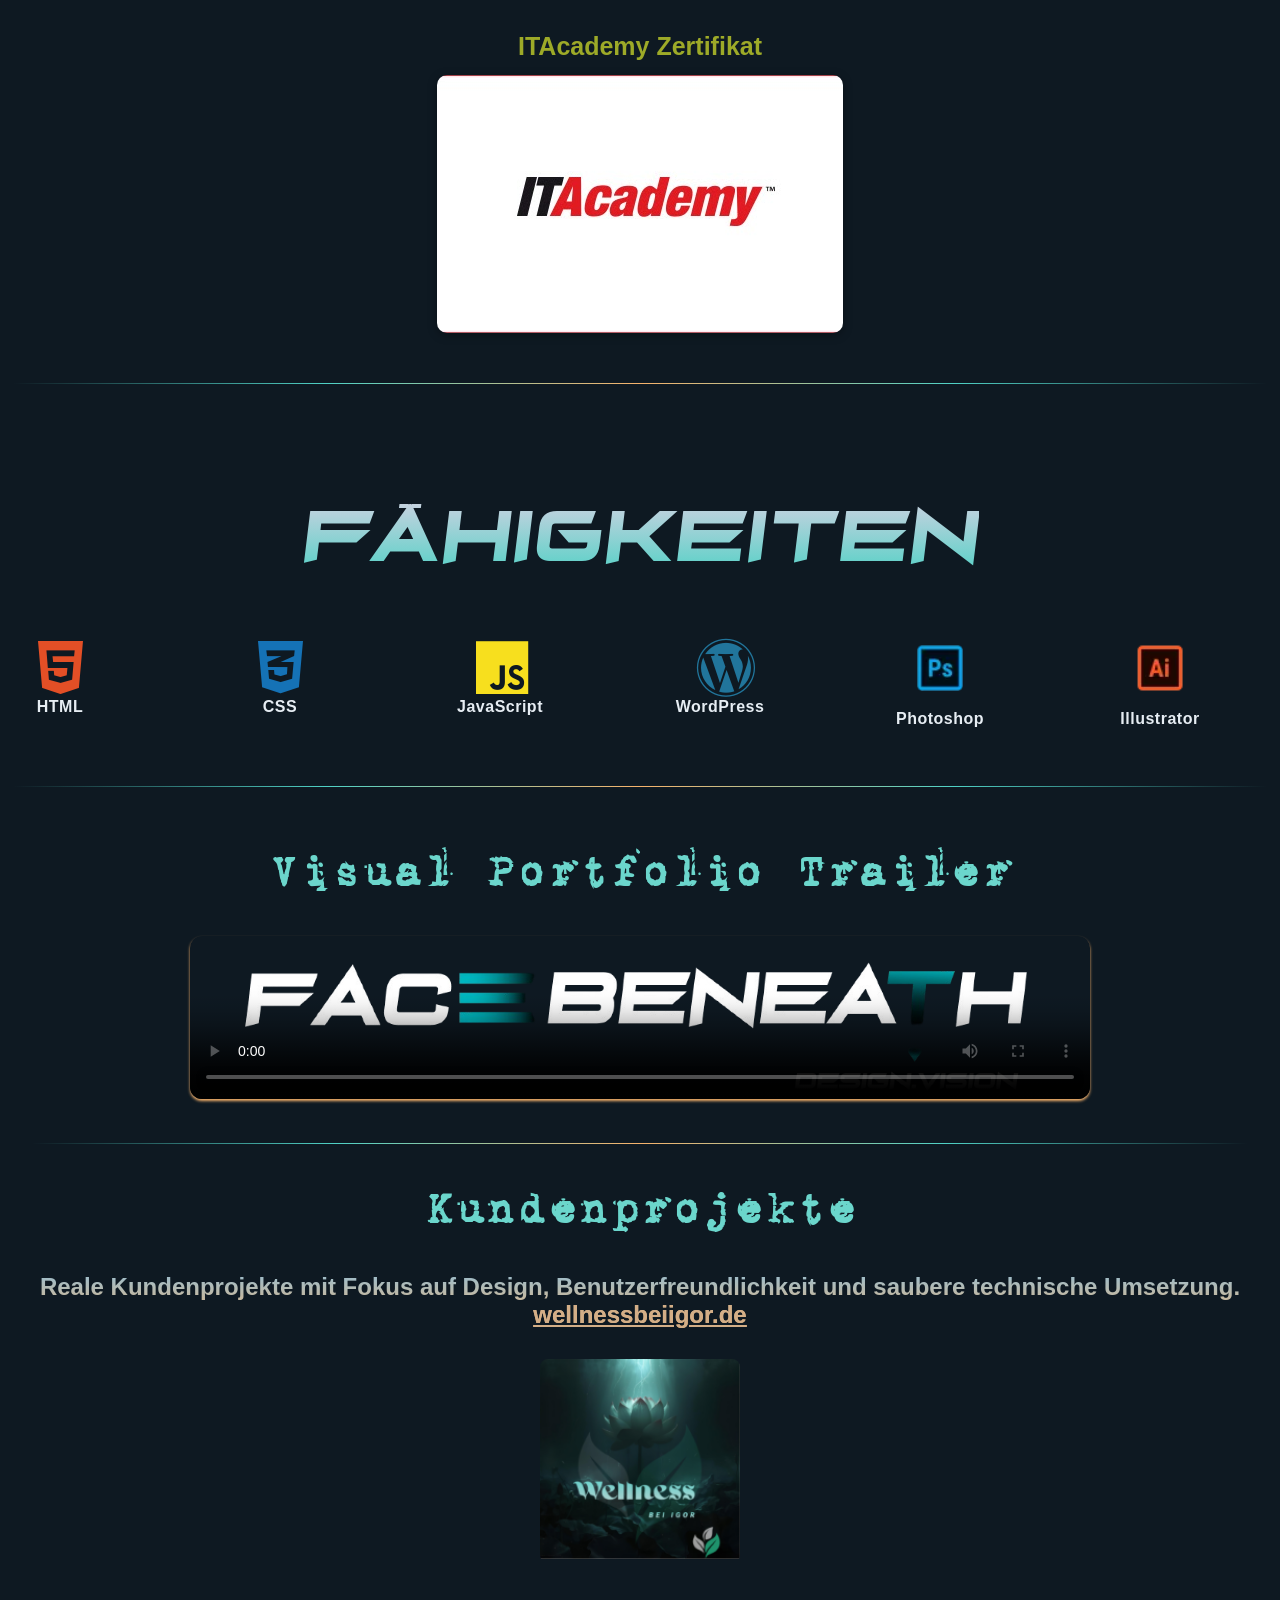
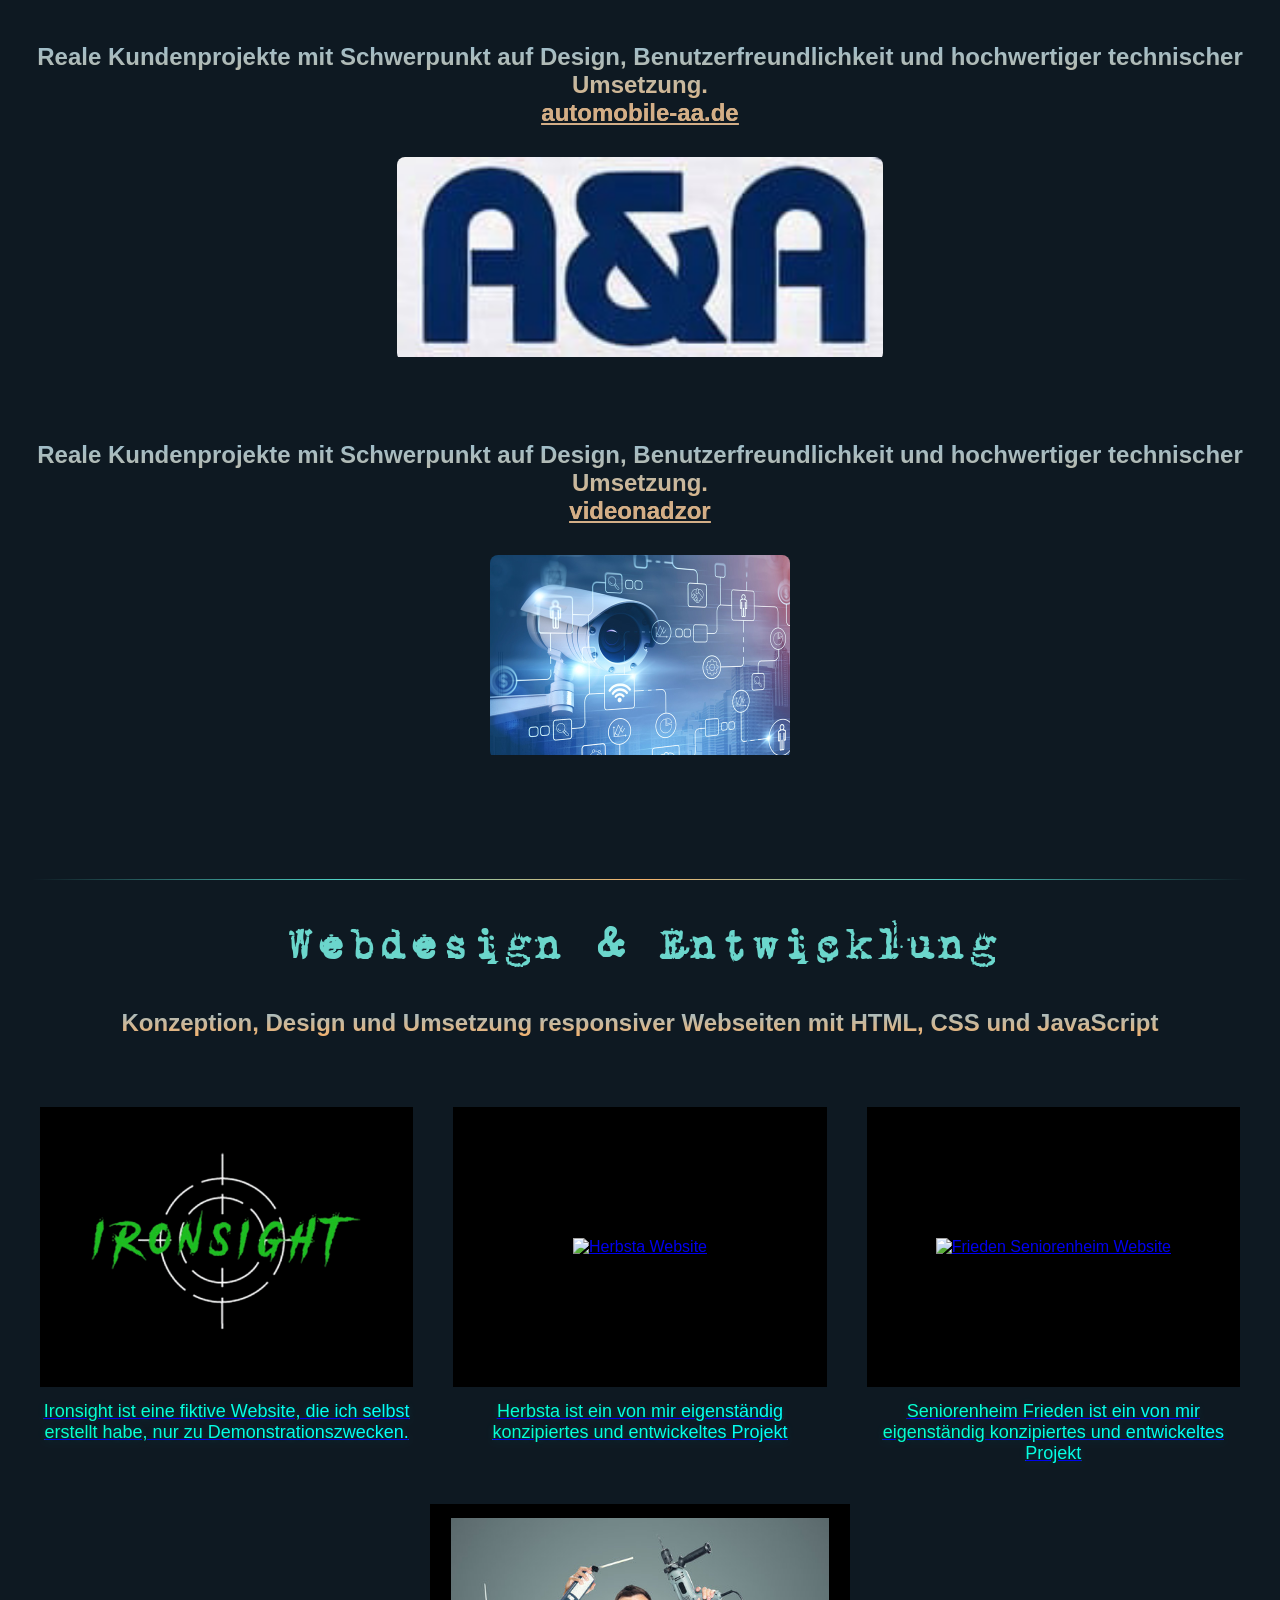
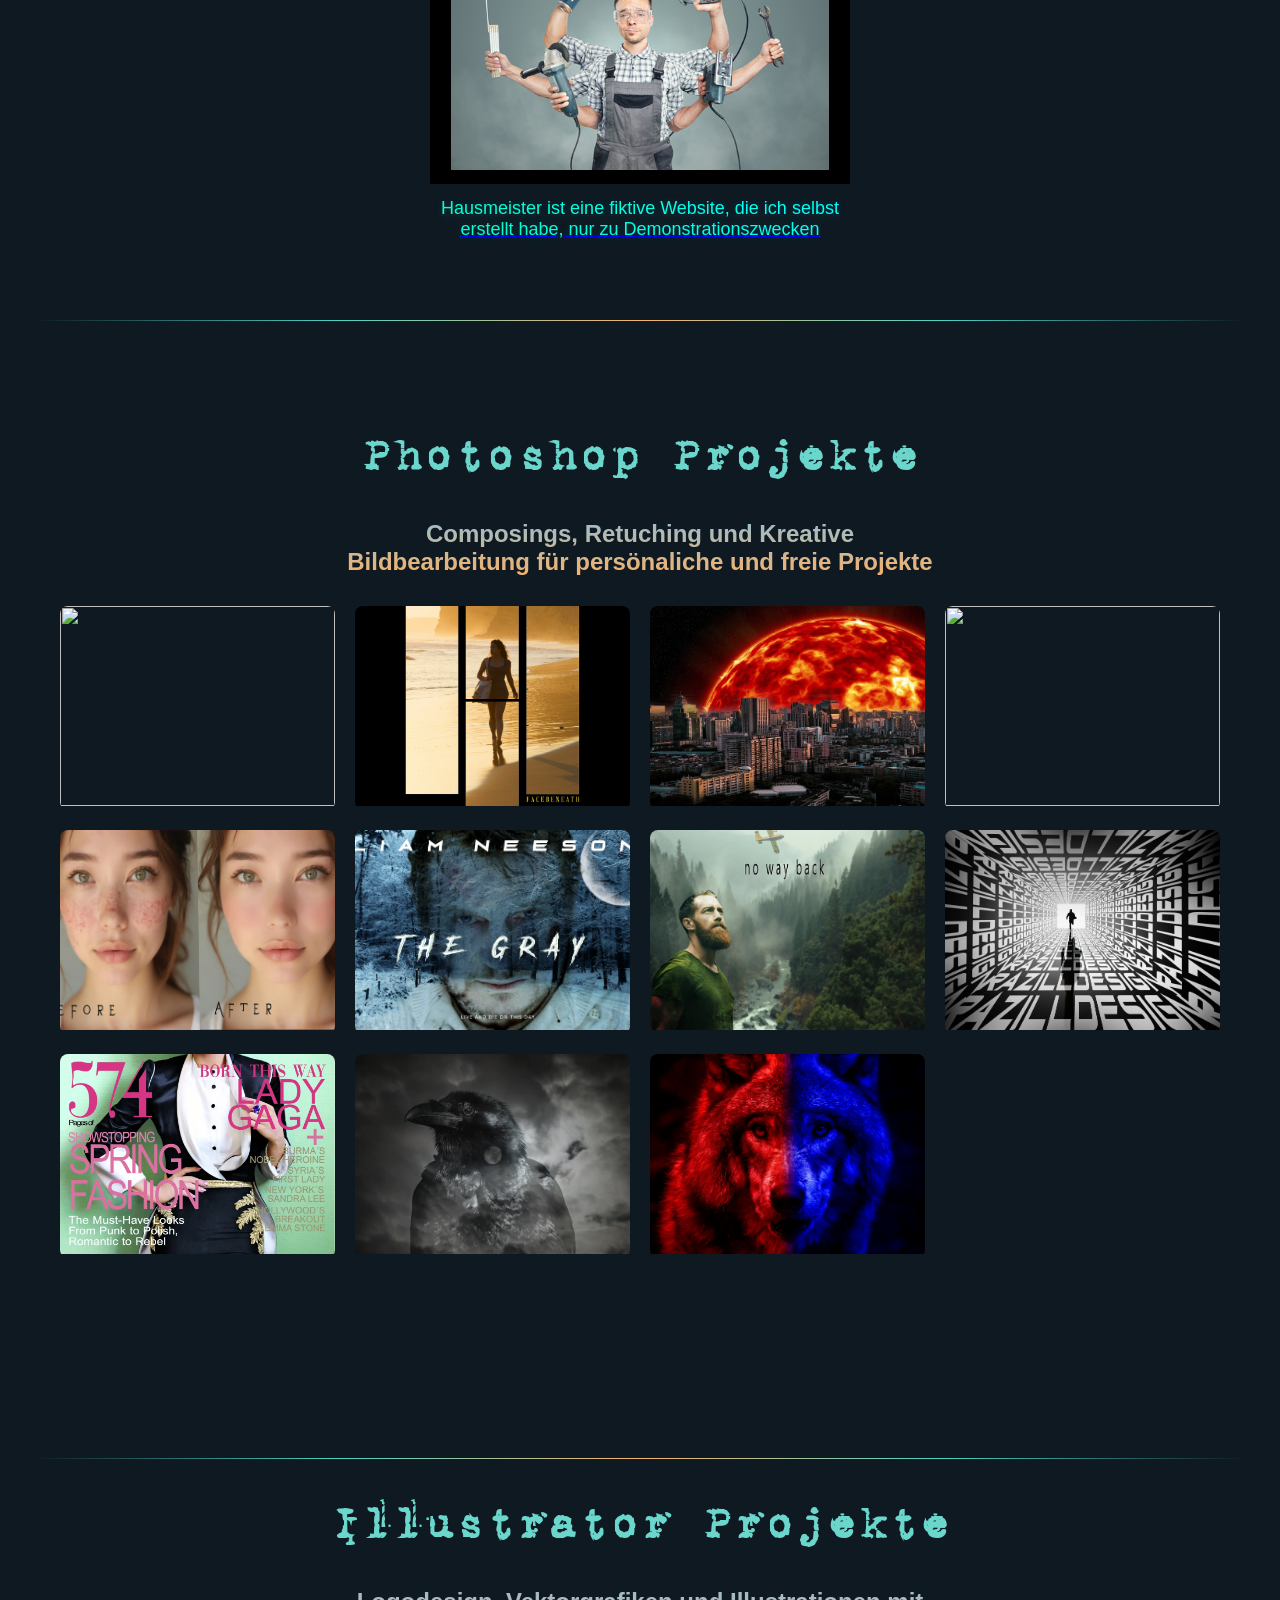
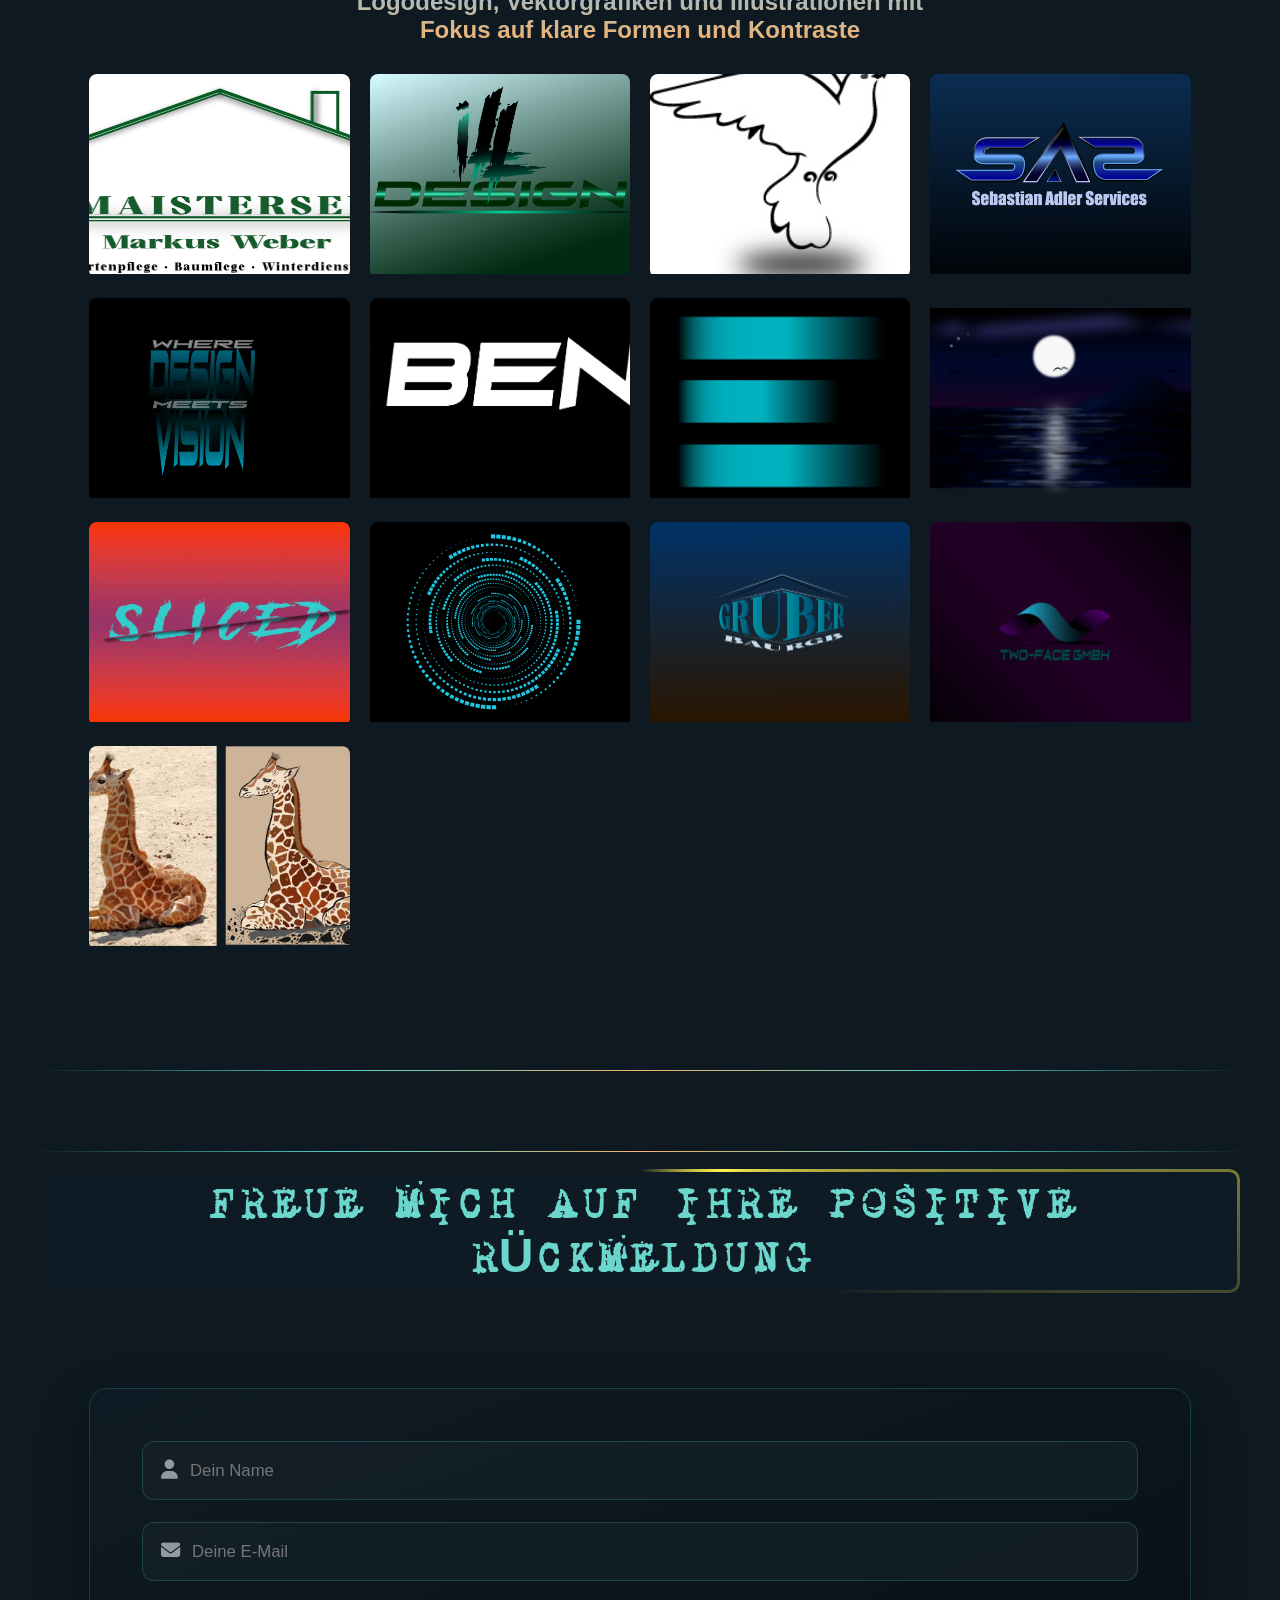
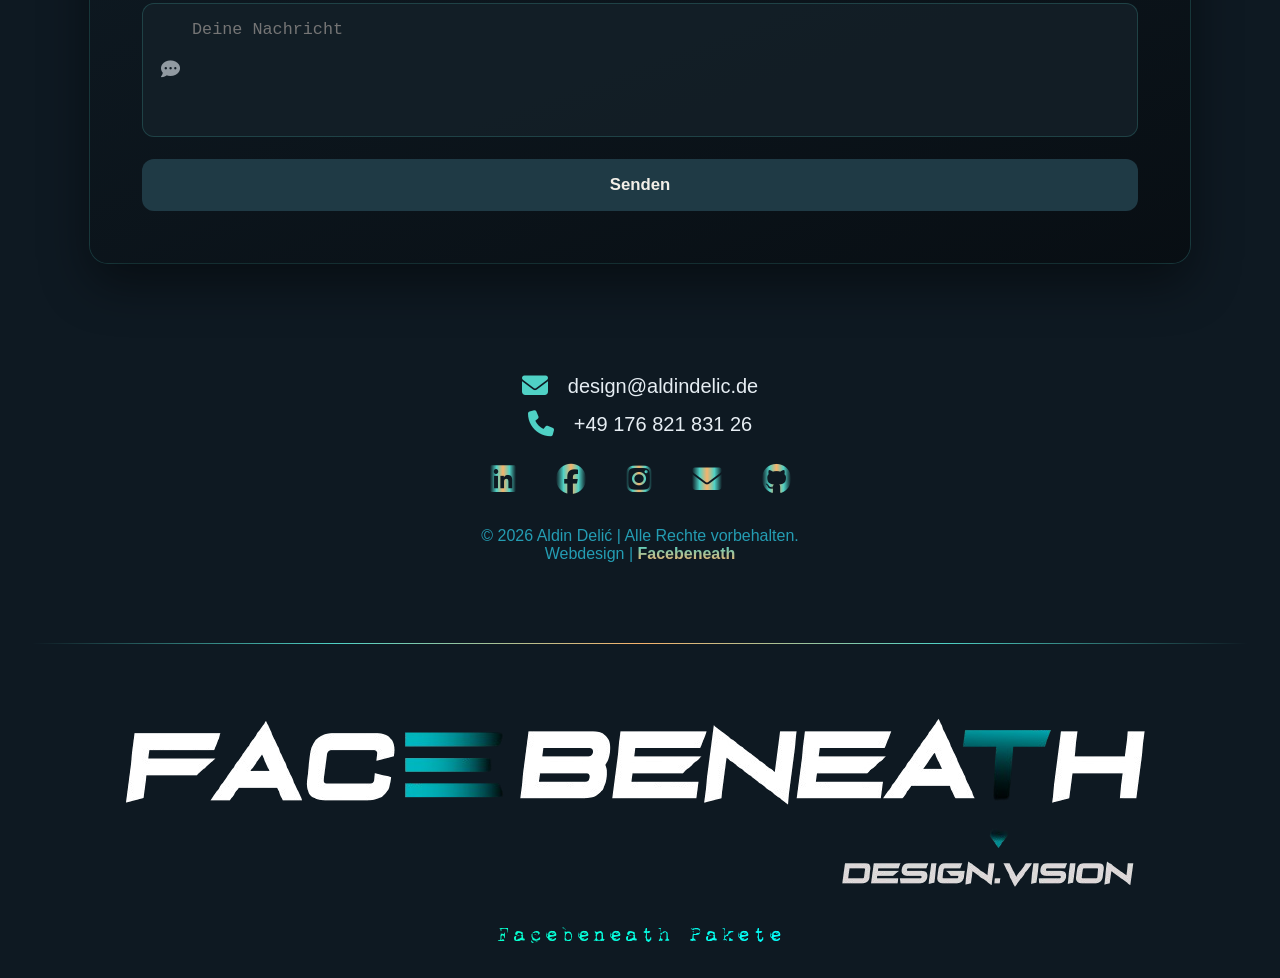
==== commit 4f773868: "Ad hoc commit 2026-04-27 17:33:30" ====
--- a/index.html
+++ b/index.html
@@ -63,8 +63,8 @@
       content="black-translucent"
     />
    
-<link rel="stylesheet" href="style.css?v=2.28">
-<script src="script.js?v=2.28" defer></script>
+<link rel="stylesheet" href="style.css?v=2.31">
+<script src="script.js?v=2.31" defer></script>
 
     <link
       rel="stylesheet"
@@ -342,6 +342,24 @@
     </div>
   </div>
 </section>
+<section class="portfolio-category" data-category="klijent">
+  
+  <h2>
+    Reale Kundenprojekte mit Schwerpunkt auf Design, Benutzerfreundlichkeit und hochwertiger technischer Umsetzung.
+    <br>
+    <a href="https://aldindelic.de/videonadzor/" target="_blank" class="kunden-link">
+      videonadzor
+    </a>
+  </h2>
+
+  <div class="grid">
+    <div class="portfolio-item">
+      <a href="https://aldindelic.de/videonadzor/" target="_blank">
+        <img src="1.jpg" alt="Video und Surveillance Website" />
+      </a>
+    </div>
+  </div>
+</section>
 
       <div class="full-line"></div>
     
@@ -382,7 +400,7 @@
     </div>
   </a>
 
-  <a href="https://aldindelic.de/hausmeister/" target="_blank" class="project-gallery">
+  <a href="hausmeister/index.html" target="_blank" class="project-gallery">
     <div class="project-item">
       <div class="img-wrapper">
         <img src="mmm.jpg" alt="Hausmeister Service Website" />
@@ -391,14 +409,6 @@
     </div>
   </a>
 
-  <a href="https://aldindelic.de/videoüberwachung/" target="_blank" class="project-gallery">
-    <div class="project-item">
-      <div class="img-wrapper">
-        <img src="1.jpg" alt="Video und Surveillance Website" />
-      </div>
-      <p>Dies ist eine einfache Website, die aus nur einer Seite besteht.</p>
-    </div>
-  </a>
 </div>
 
 <div class="full-line"></div>
